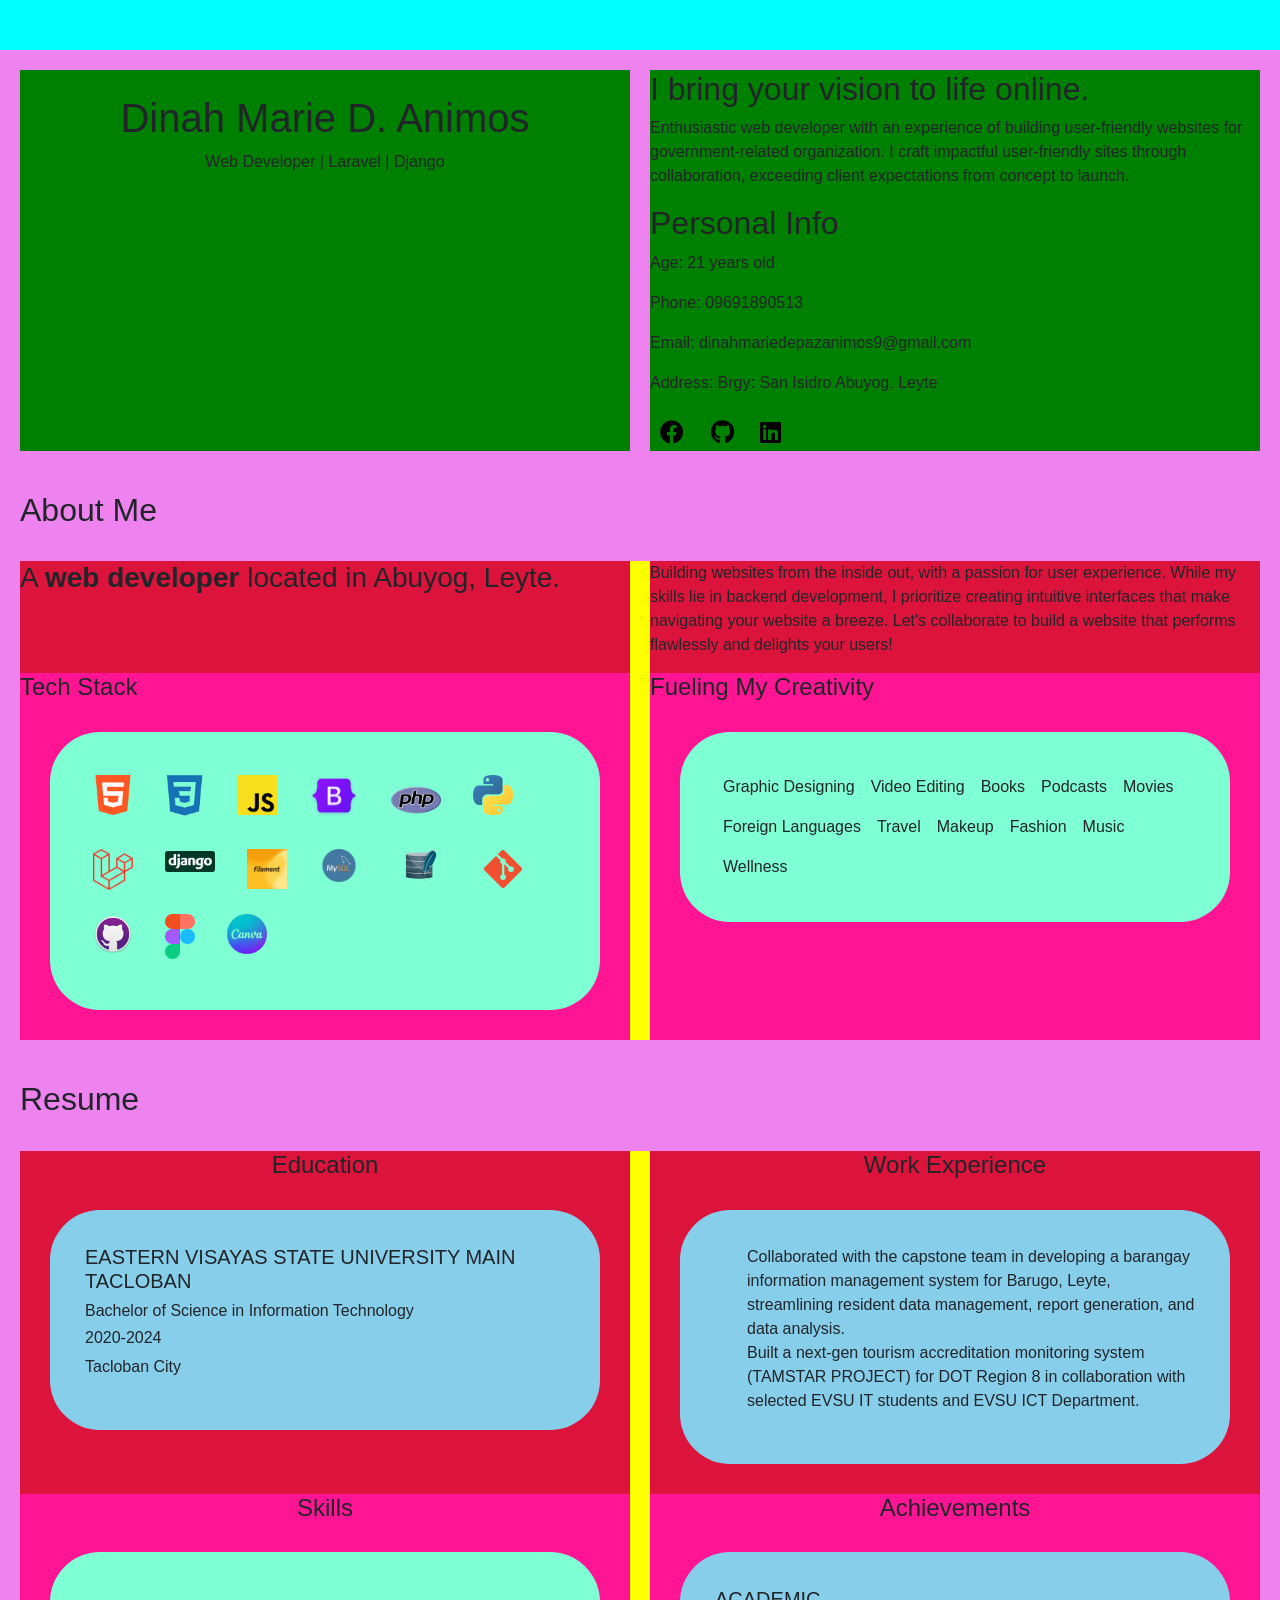
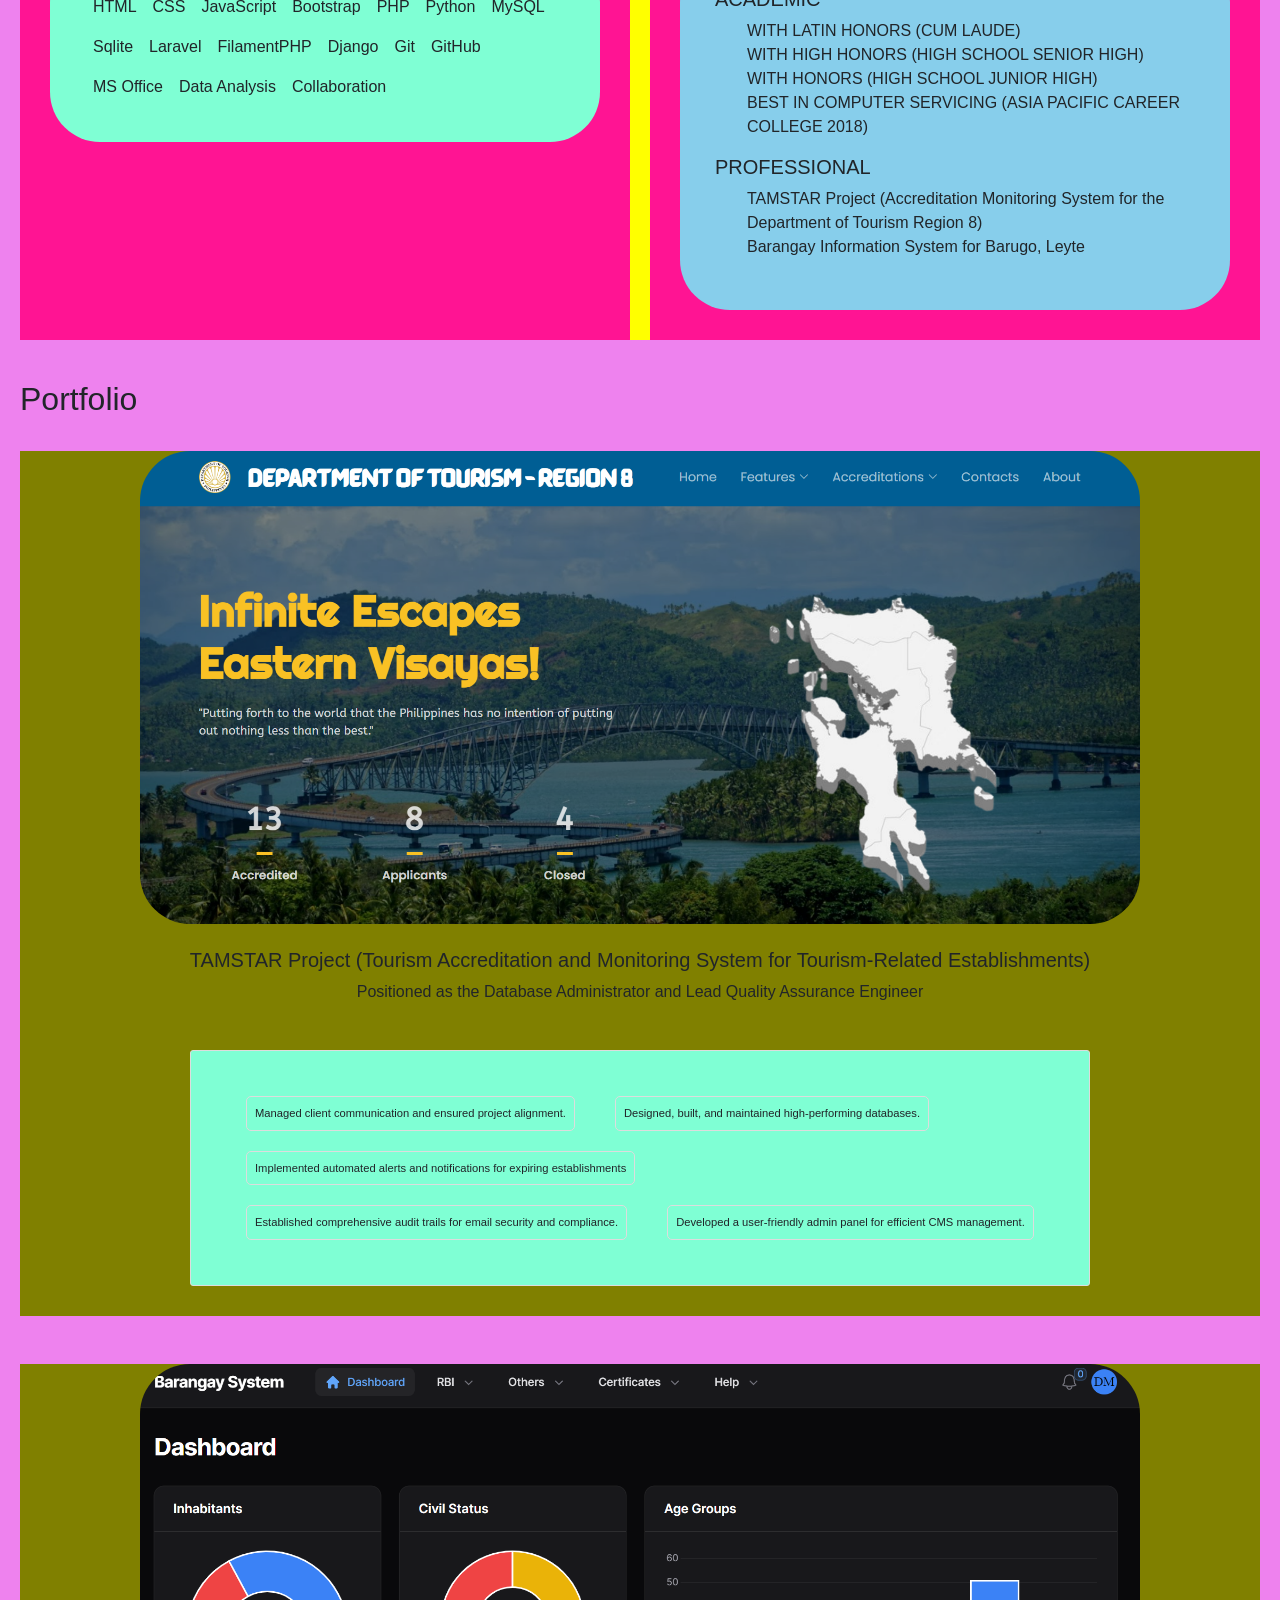
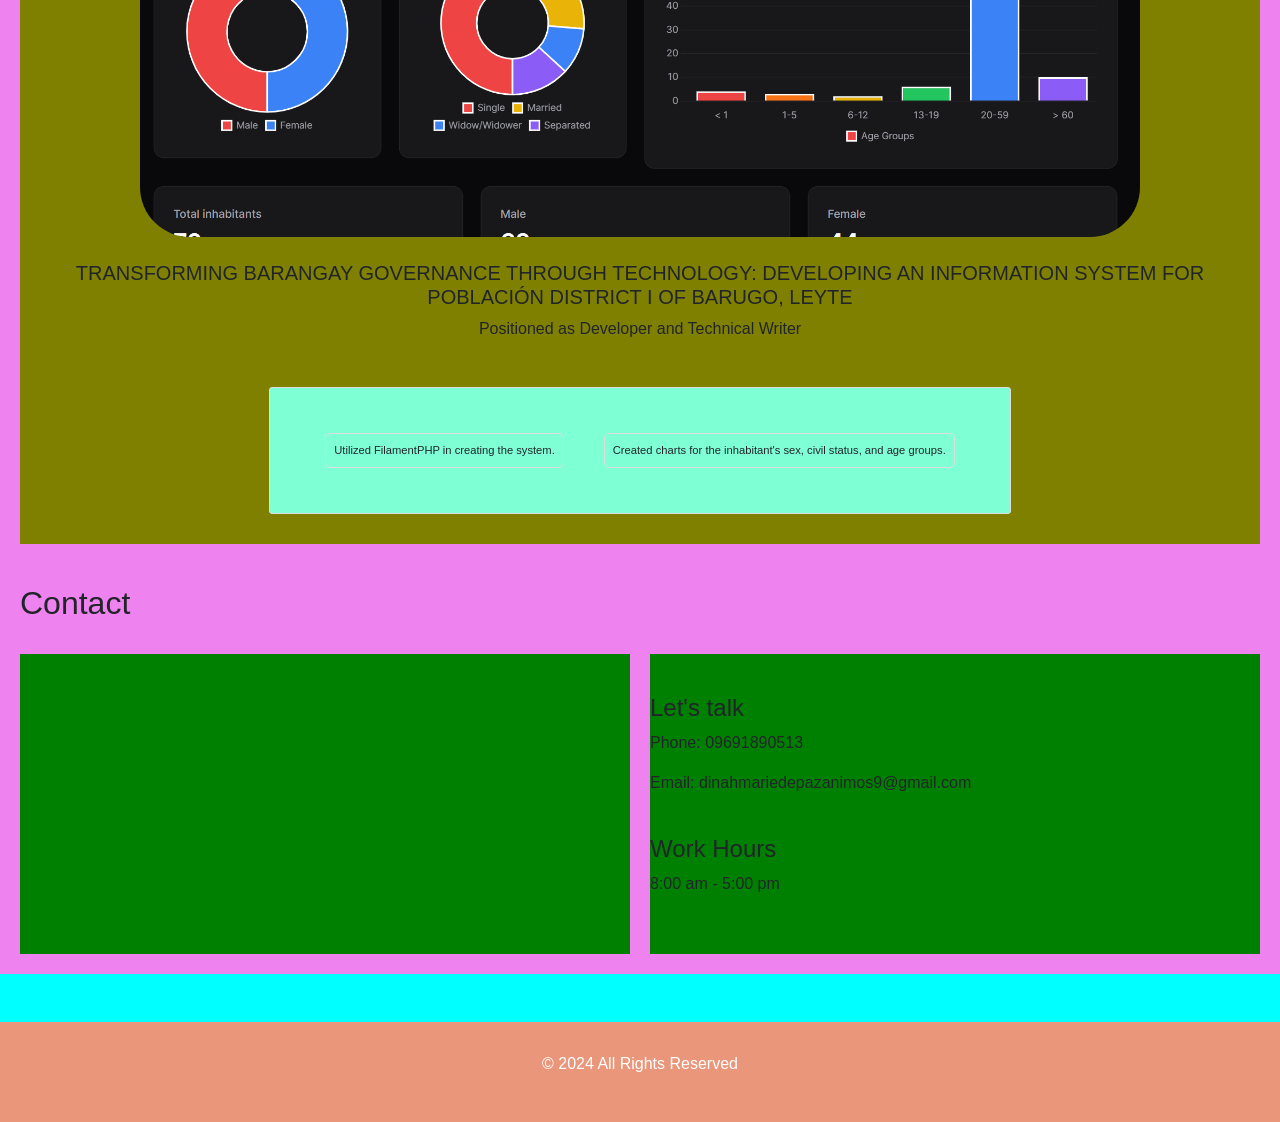
==== index.html @ 685016a8 "fix header (3)" ====
<!DOCTYPE html>
<html lang="en">

<head>
    <meta charset="UTF-8">
    <meta name="viewport" content="width=device-width, initial-scale=1.0">
    <meta content="" name="description">
    <meta content="" name="keywords">
    <link href="/favicon.ico" rel="icon">
    <title>Dinah Marie Animos</title>
    <link href="https://cdn.jsdelivr.net/npm/bootstrap@5.3.3/dist/css/bootstrap.min.css" rel="stylesheet"
        integrity="sha384-QWTKZyjpPEjISv5WaRU9OFeRpok6YctnYmDr5pNlyT2bRjXh0JMhjY6hW+ALEwIH" crossorigin="anonymous">
    <link rel="stylesheet" href="assets/css/styles.css">
    <!-- Font Awesome CDN -->
    <link rel="stylesheet" href="https://cdnjs.cloudflare.com/ajax/libs/font-awesome/6.0.0-beta3/css/all.min.css">
</head>

<body>
    <div class="wrapper">

        <!-- HEADER -->
        <header>
            <nav class="navbar navbar-expand-lg">
                <div class="container-fluid">
                    <div class="collapse navbar-collapse justify-content-end" id="navbarSupportedContent">
                        <ul class="navbar-nav ms-auto mb-2 mb-lg-0">
                            <li class="nav-item">
                                <a class="nav-link" href="#about">About</a>
                            </li>
                            <li class="nav-item">
                                <a class="nav-link" href="#resume">Resume</a>
                            </li>
                            <li class="nav-item">
                                <a class="nav-link" href="#portfolio">Portfolio</a>
                            </li>
                            <li class="nav-item">
                                <a class="nav-link" href="#contact">Contact</a>
                            </li>
                            <li class="nav-item">
                                <a class="nav-link" href="#" id="homeBtn">Home</a>
                            </li>
                        </ul>
                    </div>
                </div>
            </nav>
        </header>
        <div class="down-arrow">
            <i class="fas fa-chevron-down"></i>
        </div>
        <!-- END HEADER -->

        <!-- MAIN CONTENT -->
        <main>
            <!-- COVER SECTION -->
            <section id="cover">
                <div class="two-cols-container">
                    <div class="maridanne">
                        <img src="assets/img/animos_gradpic.jpg" alt=""> <br>
                        <h1>Dinah Marie D. Animos</h1>
                        <p>Web Developer | Laravel | Django</p>
                    </div>
                    <div class="description">
                        <div class="vision-to-life">
                            <h2>I bring your vision to life online.</h2>
                            <p>Enthusiastic web developer with an experience of building user-friendly websites for
                                government-related organization. I craft impactful user-friendly sites through
                                collaboration, exceeding client expectations from concept to launch.</p>
                        </div>
                        <div class="personal-info">
                            <h2>Personal Info</h2>
                            <p>Age: 21 years old</p>
                            <p>Phone: 09691890513</p>
                            <p>Email: dinahmariedepazanimos9@gmail.com</p>
                            <p>Address: Brgy: San Isidro Abuyog, Leyte</p>
                            <div class="social-links">
                                <a href="https://www.facebook.com/yourprofile" target="_blank" class="facebook-link">
                                    <i class="fab fa-facebook"></i>
                                </a>
                                <a href="https://www.facebook.com/yourprofile" target="_blank" class="facebook-link">
                                    <i class="fab fa-github"></i>
                                </a>
                                <a href="https://www.facebook.com/yourprofile" target="_blank" class="facebook-link">
                                    <i class="fab fa-linkedin"></i>
                                </a>
                            </div>
                        </div>
                    </div>
                </div>
            </section>
            <!-- ABOUT SECTION -->
            <section id="about">
                <div class="about-container">
                    <h2>About Me</h2> <br>
                    <div class="about-desc">
                        <div class="short-desc">
                            <h3>A <strong>web developer</strong> located in Abuyog, Leyte.</h3>
                        </div>
                        <div class="long-desc">
                            <p>Building websites from the inside out, with a passion for user experience. While my
                                skills lie in backend development, I prioritize creating intuitive interfaces that make
                                navigating your website a breeze. Let's collaborate to build a website that performs
                                flawlessly and delights your users!</p>
                        </div>
                    </div>
                    <div class="tech-interest">
                        <div class="technologies-stack">
                            <h4>Tech Stack</h4>
                            <div class="d-flex flex-wrap">
                                <div class="p-2"><img src="./assets/img/tech_stack/html.png" alt="HTML"
                                        class="img-fluid me-3 mb-2" style="width: 40px;"></div>
                                <div class="p-2"><img src="./assets/img/tech_stack/css.png" alt="CSS"
                                        class="img-fluid me-3 mb-2" style="width: 40px;"></div>
                                <div class="p-2"><img src="./assets/img/tech_stack/js.png" alt="JavaScript"
                                        class="img-fluid me-3 mb-2" style="width: 40px;"></div>
                                <div class="p-2"><img src="./assets/img/tech_stack/bootstrap.png" alt="Bootstrap"
                                        class="img-fluid me-3 mb-2" style="width: 50px;"></div>
                                <div class="p-2"><img src="./assets/img/tech_stack/php.png" alt="PHP"
                                        class="img-fluid me-3 mb-2" style="width: 50px;"></div>
                                <div class="p-2"><img src="./assets/img/tech_stack/python.png" alt="Python"
                                        class="img-fluid me-3 mb-2" style="width: 40px;"></div>
                                <div class="p-2"><img src="./assets/img/tech_stack/laravel.png" alt="Laravel"
                                        class="img-fluid me-3 mb-2" style="width: 40px;"></div>
                                <div class="p-2"><img src="./assets/img/tech_stack/django.png" alt="Django"
                                        class="img-fluid me-3 mb-2" style="width: 50px;"></div>
                                <div class="p-2"><img src="./assets/img/tech_stack/filamentphp.jpg" alt="FilamentPHP"
                                        class="img-fluid me-3 mb-2" style="width: 40px;"></div>
                                <div class="p-2"><img src="./assets/img/tech_stack/mysql.png" alt="MySQL"
                                        class="img-fluid me-3 mb-2" style="width: 40px;"></div>
                                <div class="p-2"><img src="./assets/img/tech_stack/sqlite.png" alt="Sqlite"
                                        class="img-fluid me-3 mb-2" style="width: 60px;"></div>
                                <div class="p-2"><img src="./assets/img/tech_stack/git.png" alt="Git"
                                        class="img-fluid me-3 mb-2" style="width: 40px;"></div>
                                <div class="p-2"><img src="./assets/img/tech_stack/github.png" alt="GitHub"
                                        class="img-fluid me-3 mb-2" style="width: 40px;"></div>
                                <div class="p-2"><img src="./assets/img/tech_stack/figma.svg" alt="Figma"
                                        class="img-fluid me-3 mb-2" style="width: 30px;"></div>
                                <div class="p-2"><img src="./assets/img/tech_stack/canva.png" alt="Canva"
                                        class="img-fluid me-3 mb-2" style="width: 40px;"></div>
                            </div>
                        </div>
                        <div class="other-interests">
                            <h4>Fueling My Creativity</h4>
                            <div class="d-flex flex-wrap">
                                <div class="p-2">Graphic Designing</div>
                                <div class="p-2">Video Editing</div>
                                <div class="p-2">Books</div>
                                <div class="p-2">Podcasts</div>
                                <div class="p-2">Movies</div>
                                <div class="p-2">Foreign Languages</div>
                                <div class="p-2">Travel</div>
                                <div class="p-2">Makeup</div>
                                <div class="p-2">Fashion</div>
                                <div class="p-2">Music</div>
                                <div class="p-2">Wellness</div>
                            </div>
                        </div>
                    </div>
                </div>
            </section>
            <!-- RESUME SECTION -->
            <section id="resume">
                <div class="resume-container">
                    <h2>Resume</h2> <br>
                    <div class="res-row-1">
                        <div class="education">
                            <h4>Education</h4>
                            <div class="resume-content">
                                <h5>EASTERN VISAYAS STATE UNIVERSITY MAIN TACLOBAN</h5>
                                <h6>Bachelor of Science in Information Technology</h6>
                                <h6>2020-2024</h6>
                                <p>Tacloban City</p>
                            </div>
                        </div>
                        <div class="work-experience">
                            <h4>Work Experience</h4>
                            <div class="resume-content">
                                <ul>
                                    <li>Collaborated with the capstone team in developing a barangay information
                                        management
                                        system for Barugo, Leyte, streamlining resident data management, report
                                        generation,
                                        and data analysis.</li>
                                    <li>Built a next-gen tourism accreditation monitoring system (TAMSTAR PROJECT) for
                                        DOT
                                        Region 8 in collaboration with selected EVSU IT students and EVSU ICT
                                        Department.
                                    </li>
                                </ul>
                            </div>
                        </div>
                    </div>
                    <div class="res-row-2">
                        <div class="skills">
                            <h4>Skills</h4>
                            <div class="d-flex flex-wrap">
                                <div class="p-2">HTML</div>
                                <div class="p-2">CSS</div>
                                <div class="p-2">JavaScript</div>
                                <div class="p-2">Bootstrap</div>
                                <div class="p-2">PHP</div>
                                <div class="p-2">Python</div>
                                <div class="p-2">MySQL</div>
                                <div class="p-2">Sqlite</div>
                                <div class="p-2">Laravel</div>
                                <div class="p-2">FilamentPHP</div>
                                <div class="p-2">Django</div>
                                <div class="p-2">Git</div>
                                <div class="p-2">GitHub</div>
                                <div class="p-2">MS Office</div>
                                <div class="p-2">Data Analysis</div>
                                <div class="p-2">Collaboration</div>
                            </div>
                        </div>
                        <div class="achievements">
                            <h4>Achievements</h4>
                            <div class="resume-content">
                                <h5>ACADEMIC</h5>
                                <ul>
                                    <li>WITH LATIN HONORS (CUM LAUDE)</li>
                                    <li>WITH HIGH HONORS (HIGH SCHOOL SENIOR HIGH)</li>
                                    <li>WITH HONORS (HIGH SCHOOL JUNIOR HIGH)</li>
                                    <li>BEST IN COMPUTER SERVICING (ASIA PACIFIC CAREER COLLEGE 2018)</li>
                                </ul>
                                <h5>PROFESSIONAL</h5>
                                <ul>
                                    <li>TAMSTAR Project (Accreditation Monitoring System for the Department of Tourism
                                        Region 8)</li>
                                    <li>Barangay Information System for Barugo, Leyte</li>
                                </ul>
                            </div>
                        </div>
                    </div>
                </div>
            </section>
            <!-- PORTFOLIO SECTION -->
            <section id="portfolio">
                <div class="portfolio-container">
                    <h2>Portfolio</h2> <br>
                    <div class="proj-1">
                        <img src="assets/img/portfolio/tamstar.png" class="img-fluid" alt="TAMSTAR DOT 8 Landing Page">
                        <br>
                        <h5>TAMSTAR Project (Tourism Accreditation and Monitoring System for Tourism-Related
                            Establishments)</h5>
                        <p>Positioned as the Database Administrator and Lead Quality Assurance Engineer</p>
                        <div class="d-flex flex-wrap">
                            <div class="p-2">Managed client communication and ensured project alignment.</div>
                            <div class="p-2">Designed, built, and maintained high-performing databases.</div>
                            <div class="p-2">Implemented automated alerts and notifications for expiring establishments
                            </div>
                            <div class="p-2">Established comprehensive audit trails for email security and compliance.
                            </div>
                            <div class="p-2">Developed a user-friendly admin panel for efficient CMS management.</div>
                        </div>
                    </div> <br><br>
                    <div class="proj-2">
                        <img src="assets/img/portfolio/bgy-infosys-barugo.png" class="img-fluid"
                            alt="Barugo Barangay System"> <br>
                        <h5>TRANSFORMING BARANGAY GOVERNANCE THROUGH TECHNOLOGY: DEVELOPING AN INFORMATION SYSTEM FOR
                            POBLACIÓN DISTRICT I OF BARUGO, LEYTE</h5>
                        <p>Positioned as Developer and Technical Writer</p>
                        <div class="d-flex flex-wrap">
                            <div class="p-2">Utilized FilamentPHP in creating the system.</div>
                            <div class="p-2">Created charts for the inhabitant's sex, civil status, and age groups.
                            </div>
                        </div>
                    </div>
                </div>
            </section>
            <!-- CONTACT SECTION -->
            <section id="contact">
                <h2>Contact</h2> <br>
                <div class="contact-container">
                    <div class="map">
                        <iframe
                            src="https://www.google.com/maps/embed?pb=!1m18!1m12!1m3!1d985.2925431127014!2d124.98928054115952!3d10.76912871468601!2m3!1f0!2f0!3f0!3m2!1i1024!2i768!4f13.1!3m3!1m2!1s0x3307bb0011910c9b%3A0x7471d7061704ff0a!2sBrgy.%20San%20Isidro%20Abuyog%20Gym!5e1!3m2!1sen!2sph!4v1718178439073!5m2!1sen!2sph"
                            width="600" height="450" style="border:0;" allowfullscreen="" loading="lazy"
                            referrerpolicy="no-referrer-when-downgrade"></iframe>
                    </div>
                    <div class="contact-info">
                        <h4>Let's talk</h4>
                        <p>Phone: 09691890513</p>
                        <p>Email: dinahmariedepazanimos9@gmail.com</p>
                        <h4>Work Hours</h4>
                        <p>8:00 am - 5:00 pm</p>
                    </div>
                </div>
            </section> <br><br>
            <!-- FOOTER -->
            <footer>
                <p>© 2024 All Rights Reserved<br>
            </footer>
        </main>

    </div>
    <script>
        document.addEventListener('mousemove', function (e) {
            const header = document.querySelector('header');
            const cursorY = e.clientY;

            if (cursorY < 100) { // Show header if cursor is near the top (adjust value as needed)
                header.classList.add('visible');
            } else {
                header.classList.remove('visible');
            }
        });
        document.addEventListener('touchstart', function (e) {
            const header = document.querySelector('header');
            const touchY = e.touches[0].clientY;

            if (touchY < 100) { // Show header if touch is near the top (adjust value as needed)
                header.classList.add('visible');
            } else {
                header.classList.remove('visible');
            }
        });

        document.querySelector('.down-arrow').addEventListener('click', function () {
            const header = document.querySelector('header');
            header.classList.toggle('visible');
        });
    </script>
    <script src="https://cdn.jsdelivr.net/npm/bootstrap@5.3.3/dist/js/bootstrap.bundle.min.js"
        integrity="sha384-YvpcrYf0tY3lHB60NNkmXc5s9fDVZLESaAA55NDzOxhy9GkcIdslK1eN7N6jIeHz"
        crossorigin="anonymous"></script>
    <script src="https://cdn.jsdelivr.net/npm/@popperjs/core@2.11.8/dist/umd/popper.min.js"
        integrity="sha384-I7E8VVD/ismYTF4hNIPjVp/Zjvgyol6VFvRkX/vR+Vc4jQkC+hVqc2pM8ODewa9r"
        crossorigin="anonymous"></script>
    <script src="https://cdn.jsdelivr.net/npm/bootstrap@5.3.3/dist/js/bootstrap.min.js"
        integrity="sha384-0pUGZvbkm6XF6gxjEnlmuGrJXVbNuzT9qBBavbLwCsOGabYfZo0T0to5eqruptLy"
        crossorigin="anonymous"></script>

</body>

</html>
---- assets/css/styles.css ----
body {
    font-family: Inter, sans-serif;
    margin: 0;
    padding-top: 50px;
    background-color: aqua;

}

/* .wrapper {
    width: 100%;
    max-width: 1200px;
    margin: 0 auto;
    background-color: #FFFFFF;
    padding: 20px;
} */

header{
    background-color: #F5DAD2;
    position: fixed;
    width: 100%;
    top: 0;
    z-index: 1000;
    transform: translateY(-100%);
    transition: transform 0.5s ease;
}
header.visible {
    transform: translateY(0);
}

.down-arrow {
    display: none;
    position: fixed;
    top: 5px;
    left: 50%;
    transform: translateX(-50%);
    font-size: 24px;
    z-index: 1001;
    cursor: pointer;
}
@media (max-width: 768px) {
    header {
        transform: translateY(calc(-100%)); /* Show a part of the down arrow */
    }

    .down-arrow {
        display: block;
    }

    header.visible ~ .down-arrow {
        display: none;
    }
}

#homeBtn{
    border: black 1px solid;
}

.navbar-nav{
    font-size: 1.25rem;
    color: #75A47F;
    cursor: pointer;
    text-decoration: none;
}

/* ALL SECTIONS */
#cover, #about, #resume, #portfolio, #contact {
    padding: 20px 20px;
    background-color: violet;
}
/* COVER SECTION */
.two-cols-container {
    display: flex;
    gap: 20px;
    flex-wrap: wrap;
}


.maridanne img {
    width: 300px;
    height: auto;

    display: block;
    margin: 0 auto;  
    border-radius: 50px;
}
.maridanne, .description{
    flex: 1;
    min-width: 300px;
    background-color: green;

}

.maridanne{
    text-align: center;
}

.social-links {
    margin-top: 20px;

}

.social-links a {
    text-decoration: none;
    color: black; /* Facebook's brand color */
    margin: 0 10px;
    font-size: 24px;
}

.social-links a:hover {
    color: #2d4373; /* Darker shade on hover */
}

/* ABOUT SECTION */
.about-desc, .tech-interest {
    display: flex;
    flex-wrap: wrap;
    gap: 20px;
    background-color: yellow;
    
}
.short-desc, .long-desc{
    flex: 1;
    min-width: 300px;
    background-color: crimson;
}
.short-desc,  .technologies-stack{
    font-size: 1.25rem;
}

.technologies-stack, .other-interests {
    flex: 1;
    min-width: 300px;
    background-color: deeppink;
}

.d-flex{
    background-color: aquamarine;
    margin: 30px;
    border-radius: 50px;
    padding: 35px;

}

/* Responsive Design */
@media (max-width: 768px) {
    .about-desc, .tech-interest {
        flex-direction: column;
    }
}

/* RESUME SECTION */
.res-row-1, .res-row-2{
    display: flex;
    flex-wrap: wrap;
    gap: 20px;
    background-color: yellow;
}

.education, .work-experience{
    flex: 1;
    min-width: 300px;
    background-color: crimson;
}
.skills, .achievements{
    flex: 1;
    min-width: 300px;
    background-color: deeppink;
}
.resume-container h4{
    text-align: center;
}
.resume-content{
    background-color: skyblue;
    margin: 30px;
    border-radius: 50px;
    padding: 35px;
}

/* PORTFOLIO SECTION */

.portfolio-container img{
    width: 1000px;
    height: auto;
    display: block;
    margin: 0 auto;  
    border-radius: 50px;
}
li{
    list-style: none;
}
.proj-1, .proj-2{
    background-color: olive;
    display: flex;
    flex-direction: column;
    align-items: center;
    text-align: center;
}

.portfolio-container .d-flex{
    max-width: 900px;
    height: auto;
    border: solid 1px #ddd; 
    border-radius: 3px;
}
.portfolio-container .p-2{
    border: solid 1px #ddd; 
    border-radius: 5px;
    margin: 10px 20px;
    font-size: .7em;
    display: block;

}

/* CONTACT SECTION */
.contact-container{
    display: flex;
    gap: 20px;
    flex-wrap: wrap;
}
.map, .contact-info{
    flex: 1;
    min-width: 300px;
    background-color: green;
    flex-direction: column;
}
iframe {
    border-radius: 50px;
    max-width: 300px;
    height: 300px;
    display: block;
    margin: 0 auto;  
    border-radius: 20px;
}
.contact-info h4{
    margin-top: 40px;
}


/* FOOTER */
footer {
    text-align: center;
    padding: 30px;
    background-color: DarkSalmon;
    color: white;
}
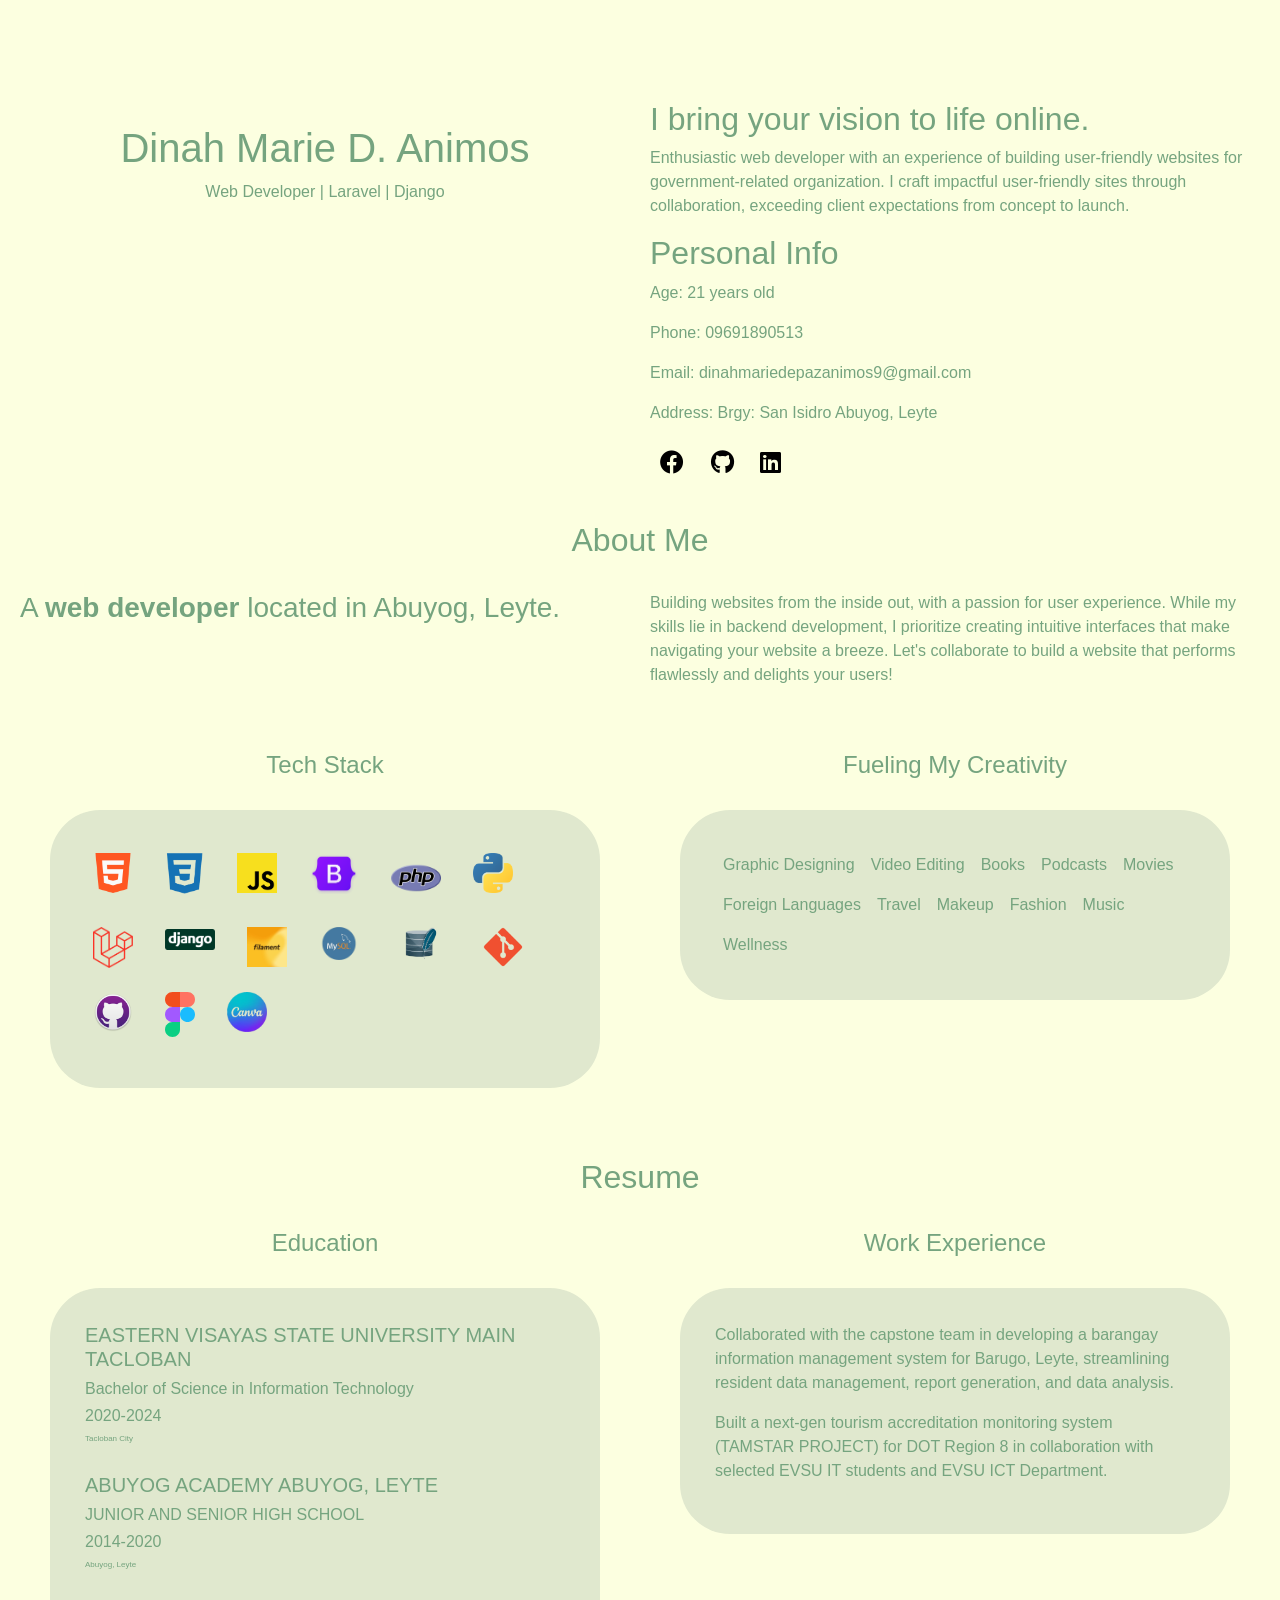
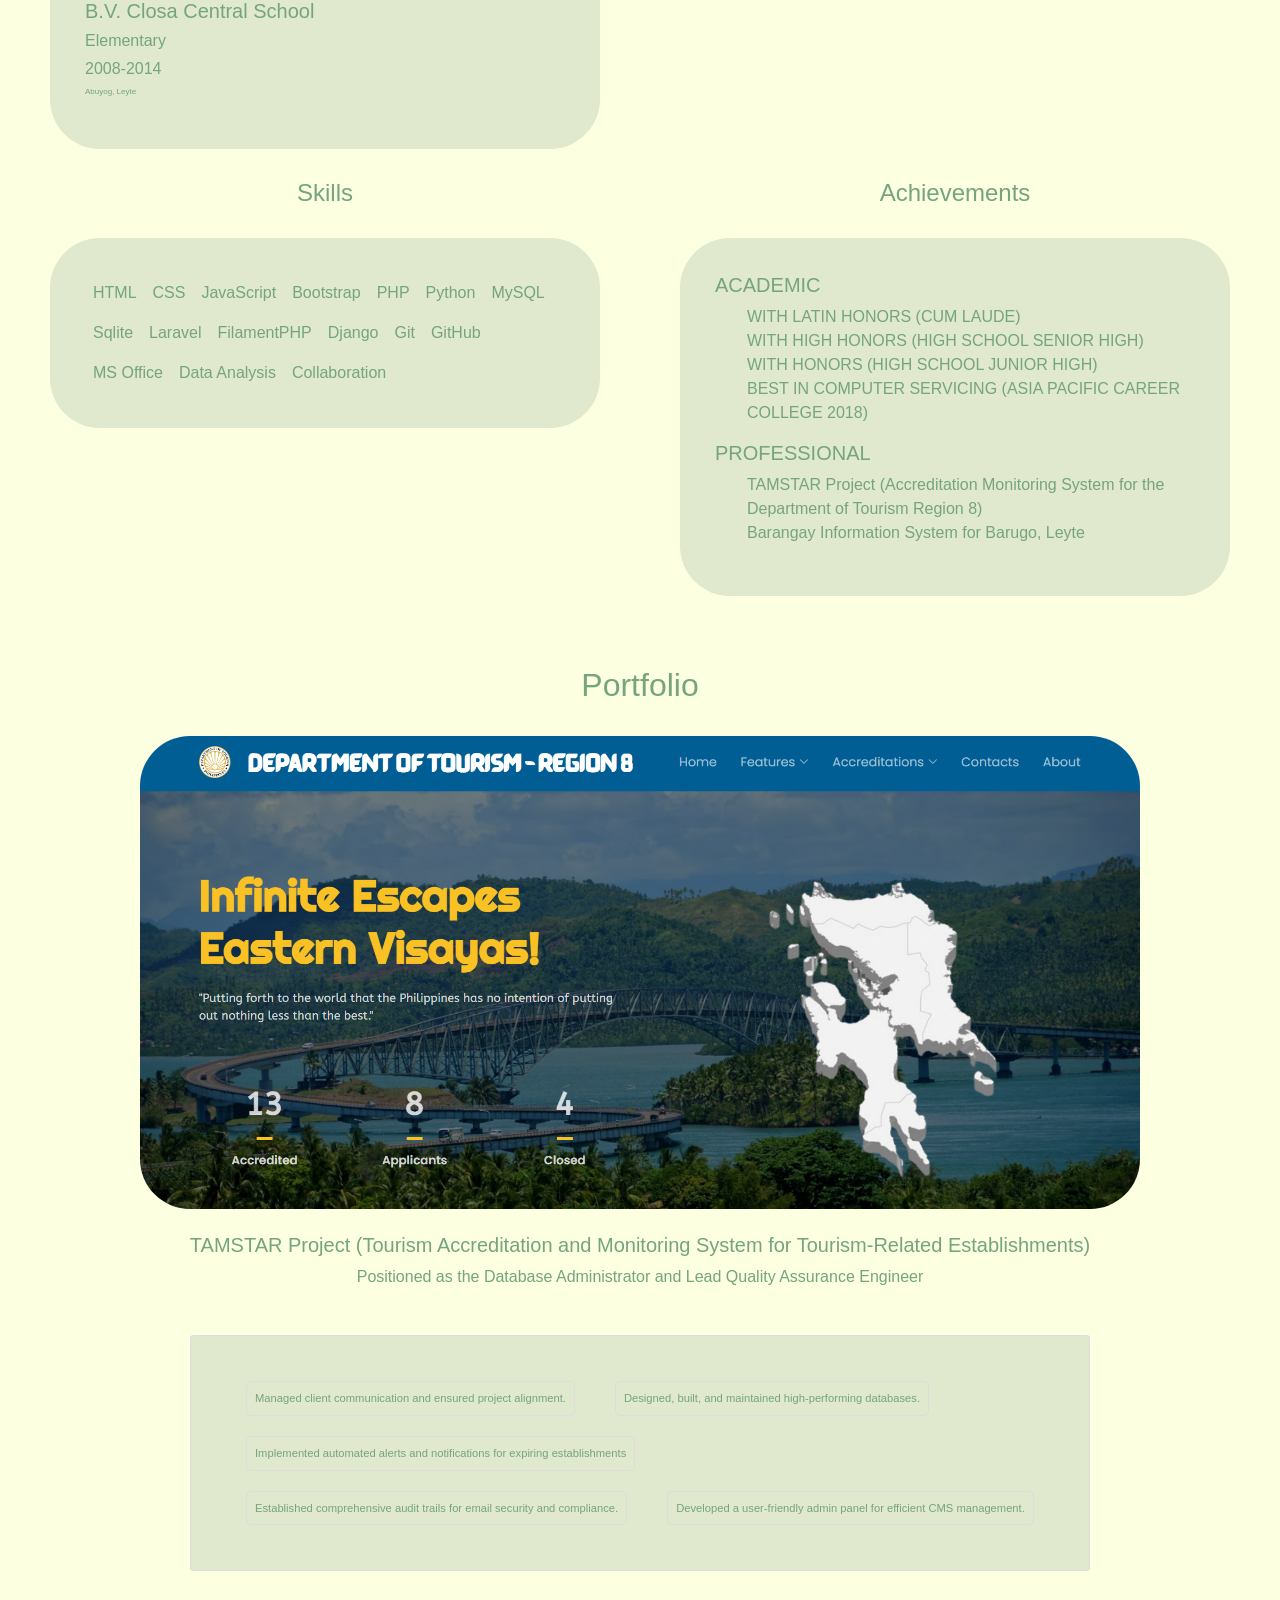
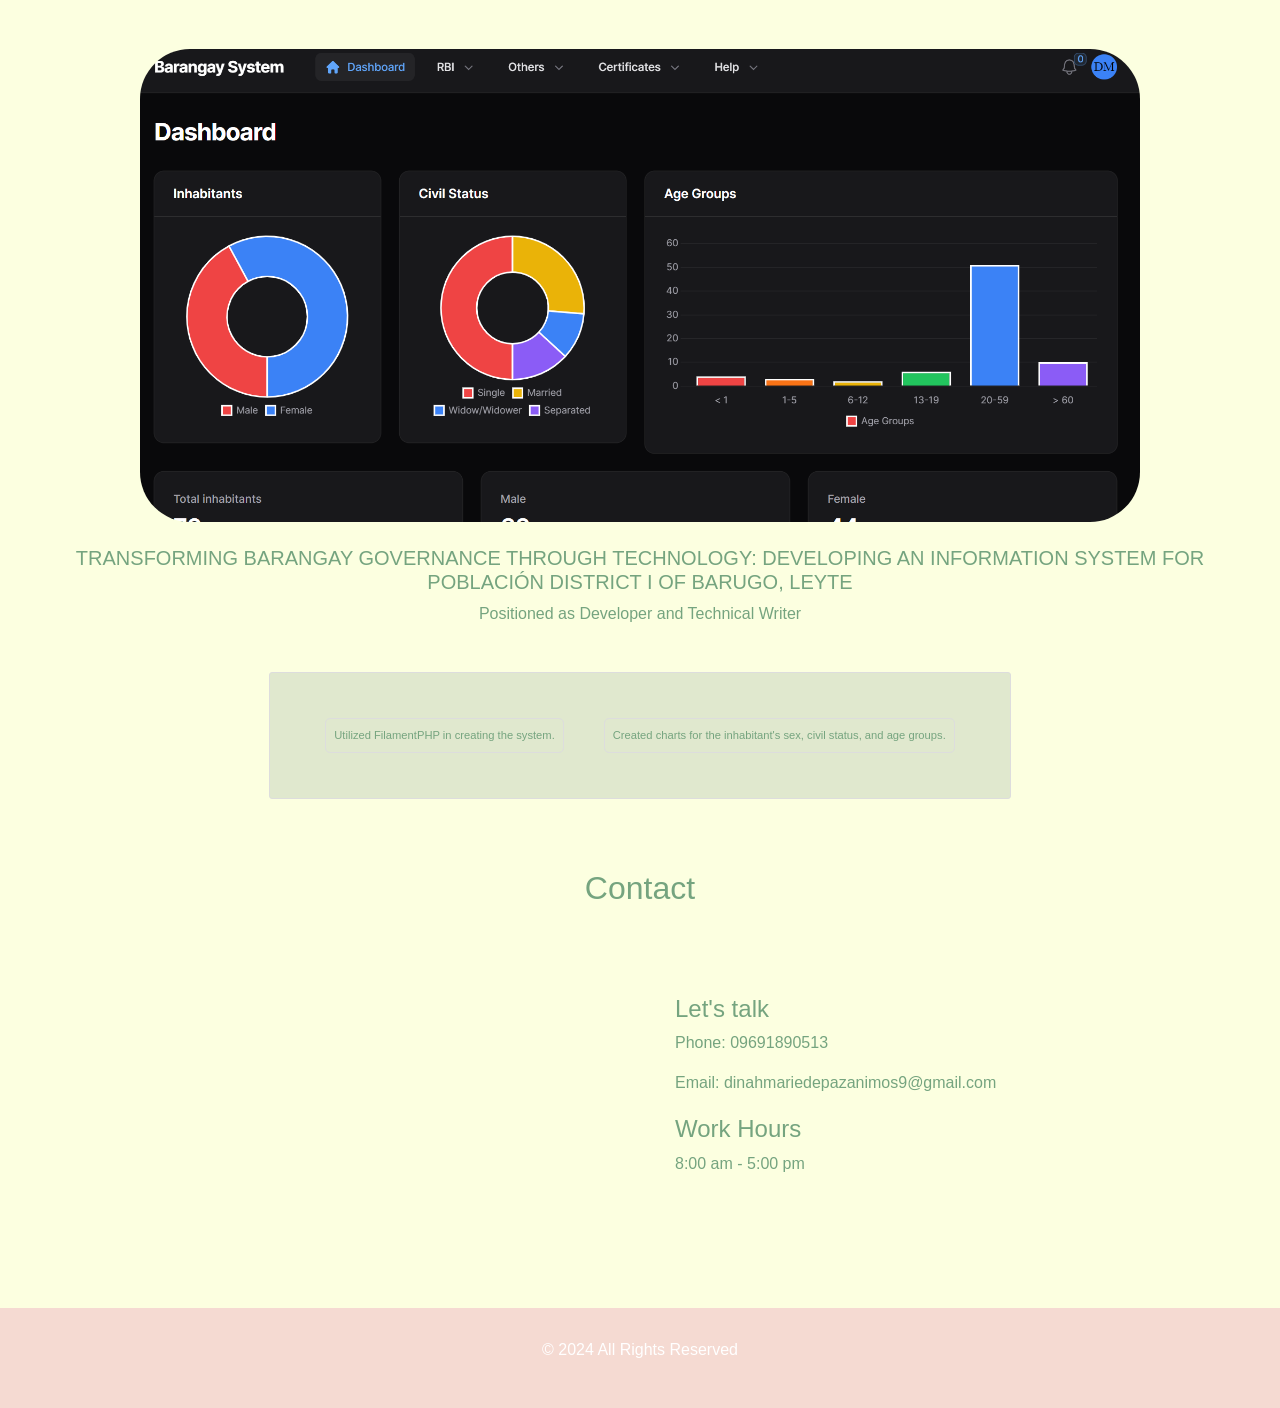
==== commit bc98bd19: "Background colors" ====
--- a/index.html
+++ b/index.html
@@ -22,6 +22,11 @@
         <header>
             <nav class="navbar navbar-expand-lg">
                 <div class="container-fluid">
+                    <button class="navbar-toggler ms-auto" type="button" data-bs-toggle="collapse"
+                        data-bs-target="#navbarSupportedContent" aria-controls="navbarSupportedContent"
+                        aria-expanded="false" aria-label="Toggle navigation">
+                        <span class="navbar-toggler-icon"></span>
+                    </button>
                     <div class="collapse navbar-collapse justify-content-end" id="navbarSupportedContent">
                         <ul class="navbar-nav ms-auto mb-2 mb-lg-0">
                             <li class="nav-item">
@@ -90,7 +95,7 @@
             <!-- ABOUT SECTION -->
             <section id="about">
                 <div class="about-container">
-                    <h2>About Me</h2> <br>
+                    <h2 style="text-align: center;">About Me</h2> <br>
                     <div class="about-desc">
                         <div class="short-desc">
                             <h3>A <strong>web developer</strong> located in Abuyog, Leyte.</h3>
@@ -101,7 +106,7 @@
                                 navigating your website a breeze. Let's collaborate to build a website that performs
                                 flawlessly and delights your users!</p>
                         </div>
-                    </div>
+                    </div> <br><br>
                     <div class="tech-interest">
                         <div class="technologies-stack">
                             <h4>Tech Stack</h4>
@@ -160,7 +165,7 @@
             <!-- RESUME SECTION -->
             <section id="resume">
                 <div class="resume-container">
-                    <h2>Resume</h2> <br>
+                    <h2 style="text-align: center;">Resume</h2> <br>
                     <div class="res-row-1">
                         <div class="education">
                             <h4>Education</h4>
@@ -168,24 +173,22 @@
                                 <h5>EASTERN VISAYAS STATE UNIVERSITY MAIN TACLOBAN</h5>
                                 <h6>Bachelor of Science in Information Technology</h6>
                                 <h6>2020-2024</h6>
-                                <p>Tacloban City</p>
+                                <p>Tacloban City</p><br>
+                                <h5>ABUYOG ACADEMY ABUYOG, LEYTE</h5>
+                                <h6>JUNIOR AND SENIOR HIGH SCHOOL</h6>
+                                <h6>2014-2020</h6>
+                                <p>Abuyog, Leyte</p><br>
+                                <h5>B.V. Closa Central School</h5>
+                                <h6>Elementary</h6>
+                                <h6>2008-2014</h6>
+                                <p>Abuyog, Leyte</p>
                             </div>
                         </div>
                         <div class="work-experience">
                             <h4>Work Experience</h4>
                             <div class="resume-content">
-                                <ul>
-                                    <li>Collaborated with the capstone team in developing a barangay information
-                                        management
-                                        system for Barugo, Leyte, streamlining resident data management, report
-                                        generation,
-                                        and data analysis.</li>
-                                    <li>Built a next-gen tourism accreditation monitoring system (TAMSTAR PROJECT) for
-                                        DOT
-                                        Region 8 in collaboration with selected EVSU IT students and EVSU ICT
-                                        Department.
-                                    </li>
-                                </ul>
+                                <p>Collaborated with the capstone team in developing a barangay information management system for Barugo, Leyte, streamlining resident data management, report generation, and data analysis.</p>
+                                <p>Built a next-gen tourism accreditation monitoring system (TAMSTAR PROJECT) for DOT Region 8 in collaboration with selected EVSU IT students and EVSU ICT Department.</p>
                             </div>
                         </div>
                     </div>
@@ -235,7 +238,7 @@
             <!-- PORTFOLIO SECTION -->
             <section id="portfolio">
                 <div class="portfolio-container">
-                    <h2>Portfolio</h2> <br>
+                    <h2 style="text-align: center;">Portfolio</h2> <br>
                     <div class="proj-1">
                         <img src="assets/img/portfolio/tamstar.png" class="img-fluid" alt="TAMSTAR DOT 8 Landing Page">
                         <br>
@@ -268,7 +271,7 @@
             </section>
             <!-- CONTACT SECTION -->
             <section id="contact">
-                <h2>Contact</h2> <br>
+                <h2 style="text-align: center;">Contact</h2> <br>
                 <div class="contact-container">
                     <div class="map">
                         <iframe
--- a/assets/css/styles.css
+++ b/assets/css/styles.css
@@ -2,7 +2,8 @@
     font-family: Inter, sans-serif;
     margin: 0;
     padding-top: 50px;
-    background-color: aqua;
+    background-color: #FCFFE0;
+    color: #75A47F;
 
 }
 
@@ -22,6 +23,7 @@
     z-index: 1000;
     transform: translateY(-100%);
     transition: transform 0.5s ease;
+    
 }
 header.visible {
     transform: translateY(0);
@@ -65,10 +67,11 @@
 /* ALL SECTIONS */
 #cover, #about, #resume, #portfolio, #contact {
     padding: 20px 20px;
-    background-color: violet;
+    background-color: #FCFFE0;
 }
 /* COVER SECTION */
 .two-cols-container {
+    margin-top: 30px;
     display: flex;
     gap: 20px;
     flex-wrap: wrap;
@@ -86,8 +89,6 @@
 .maridanne, .description{
     flex: 1;
     min-width: 300px;
-    background-color: green;
-
 }
 
 .maridanne{
@@ -114,14 +115,14 @@
 .about-desc, .tech-interest {
     display: flex;
     flex-wrap: wrap;
-    gap: 20px;
-    background-color: yellow;
-    
+    gap: 20px;  
+}
+.tech-interest h4{
+     text-align: center;
 }
 .short-desc, .long-desc{
     flex: 1;
     min-width: 300px;
-    background-color: crimson;
 }
 .short-desc,  .technologies-stack{
     font-size: 1.25rem;
@@ -130,16 +131,15 @@
 .technologies-stack, .other-interests {
     flex: 1;
     min-width: 300px;
-    background-color: deeppink;
 }
 
 .d-flex{
-    background-color: aquamarine;
+    background-color: #E0E8CE;
     margin: 30px;
     border-radius: 50px;
     padding: 35px;
-
-}
+}
+
 
 /* Responsive Design */
 @media (max-width: 768px) {
@@ -153,24 +153,27 @@
     display: flex;
     flex-wrap: wrap;
     gap: 20px;
-    background-color: yellow;
 }
 
 .education, .work-experience{
     flex: 1;
     min-width: 300px;
-    background-color: crimson;
+
+}
+.resume-content{
+    background-color: #E0E8CE;
+}
+.education {
+    font-size: .5em;
 }
 .skills, .achievements{
     flex: 1;
     min-width: 300px;
-    background-color: deeppink;
 }
 .resume-container h4{
     text-align: center;
 }
 .resume-content{
-    background-color: skyblue;
     margin: 30px;
     border-radius: 50px;
     padding: 35px;
@@ -189,7 +192,6 @@
     list-style: none;
 }
 .proj-1, .proj-2{
-    background-color: olive;
     display: flex;
     flex-direction: column;
     align-items: center;
@@ -220,7 +222,6 @@
 .map, .contact-info{
     flex: 1;
     min-width: 300px;
-    background-color: green;
     flex-direction: column;
 }
 iframe {
@@ -232,7 +233,12 @@
     border-radius: 20px;
 }
 .contact-info h4{
-    margin-top: 40px;
+    margin-top: 20px;
+}
+.contact-info{
+    border-radius: 50px;
+    padding: 35px;
+    margin-left: 50px;
 }
 
 
@@ -240,6 +246,6 @@
 footer {
     text-align: center;
     padding: 30px;
-    background-color: DarkSalmon;
+    background-color: #F5DAD2;
     color: white;
 }
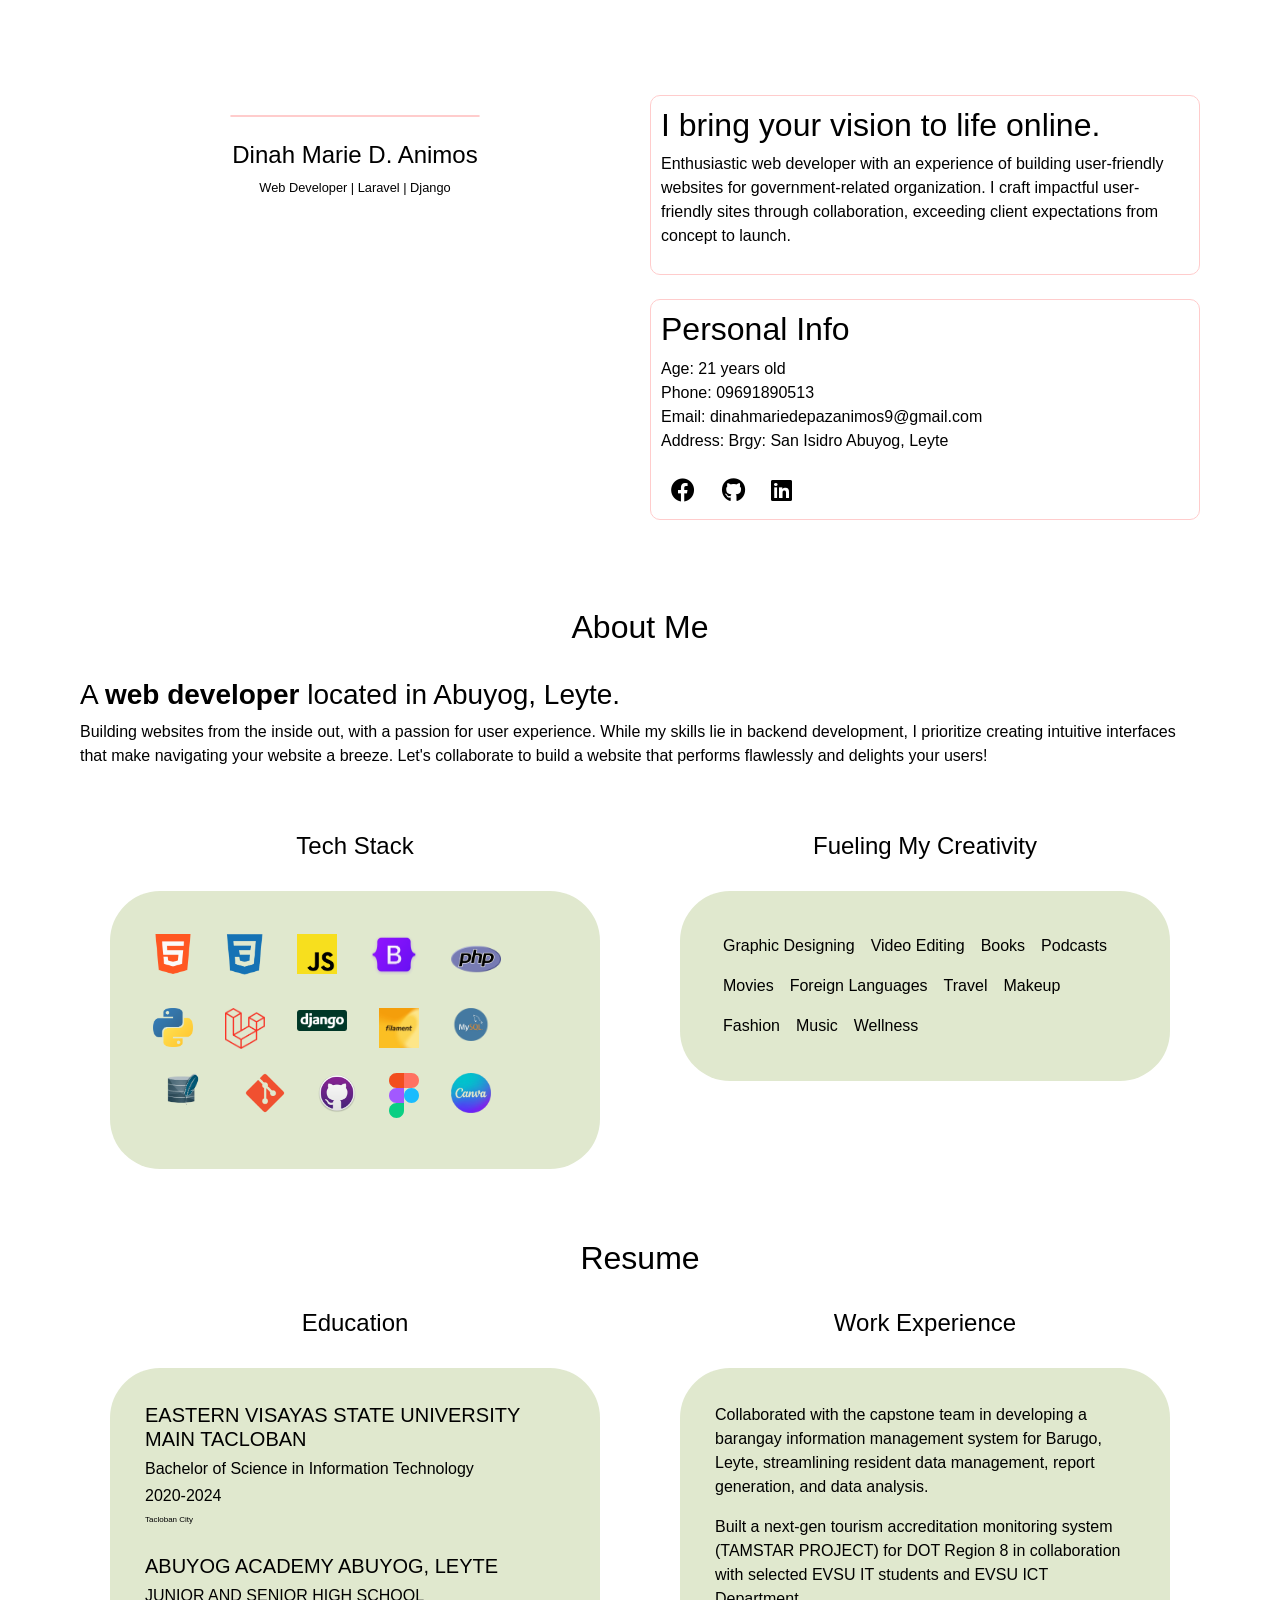
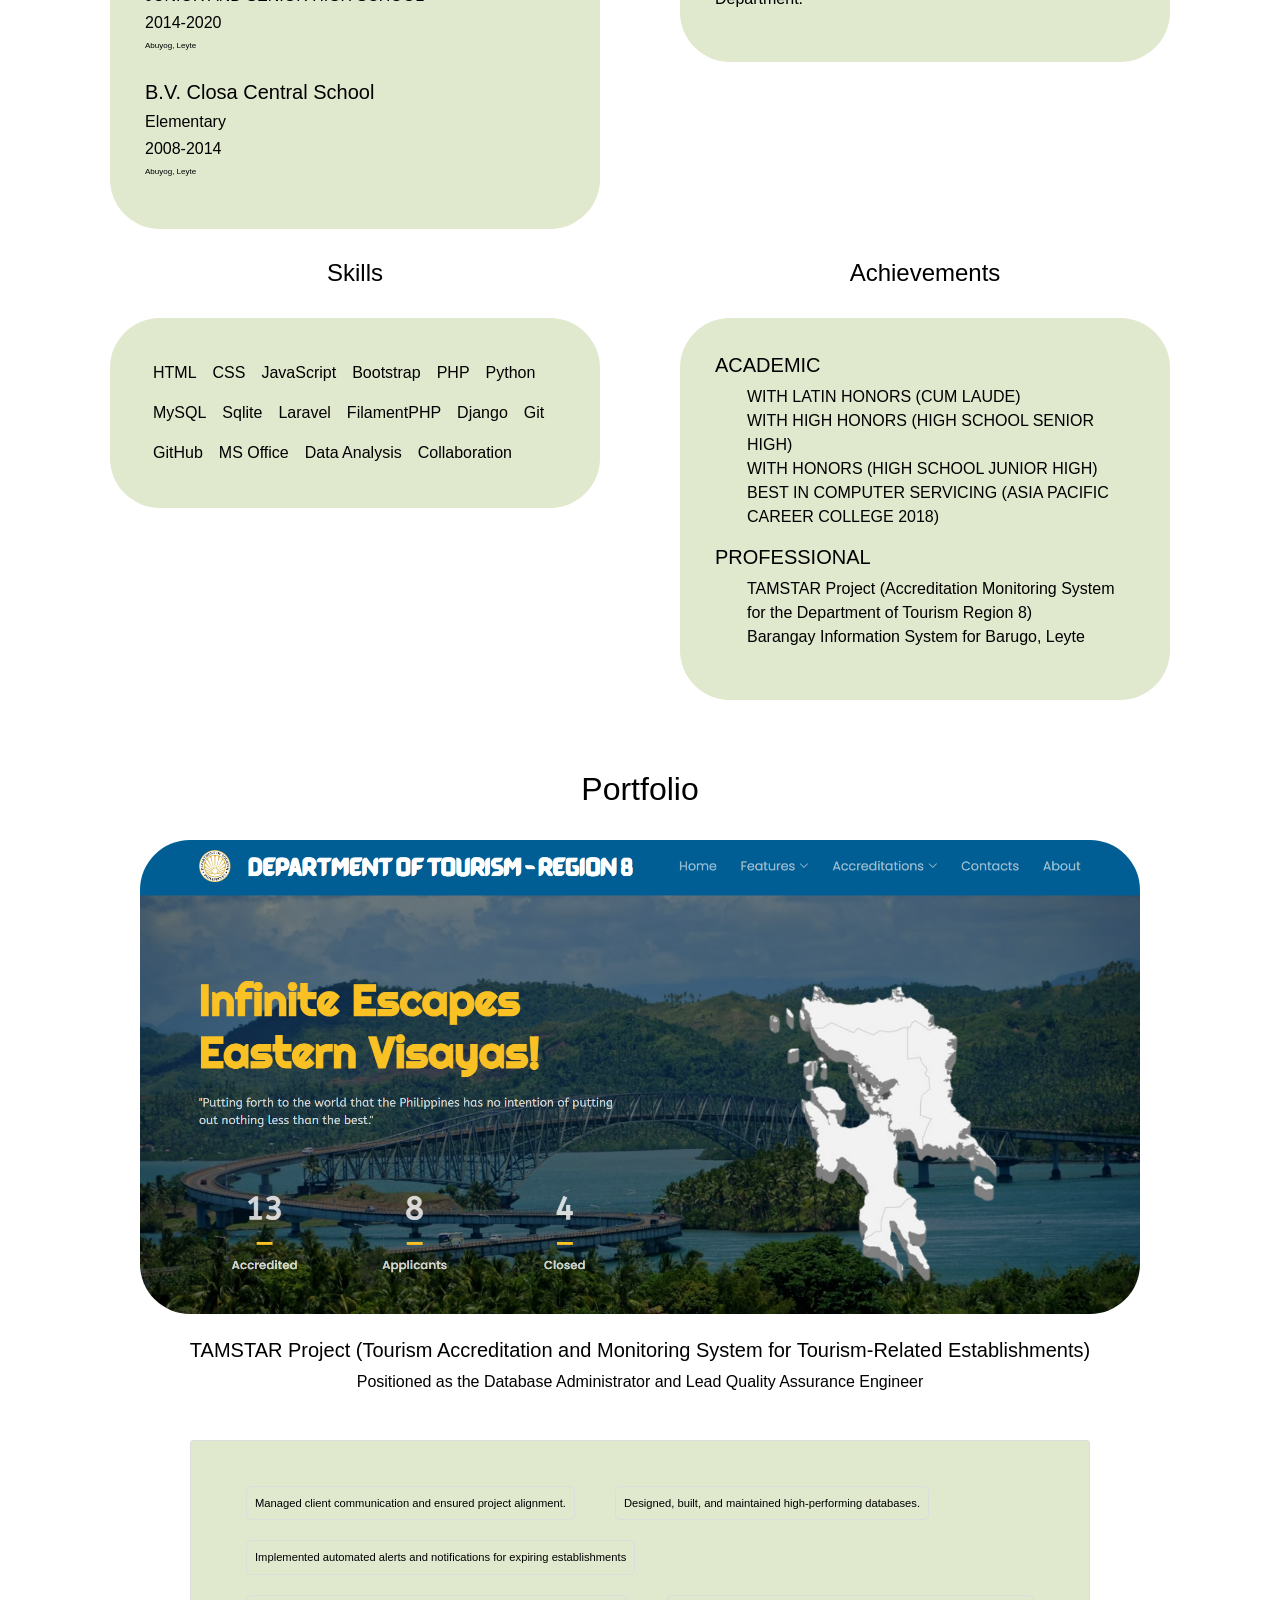
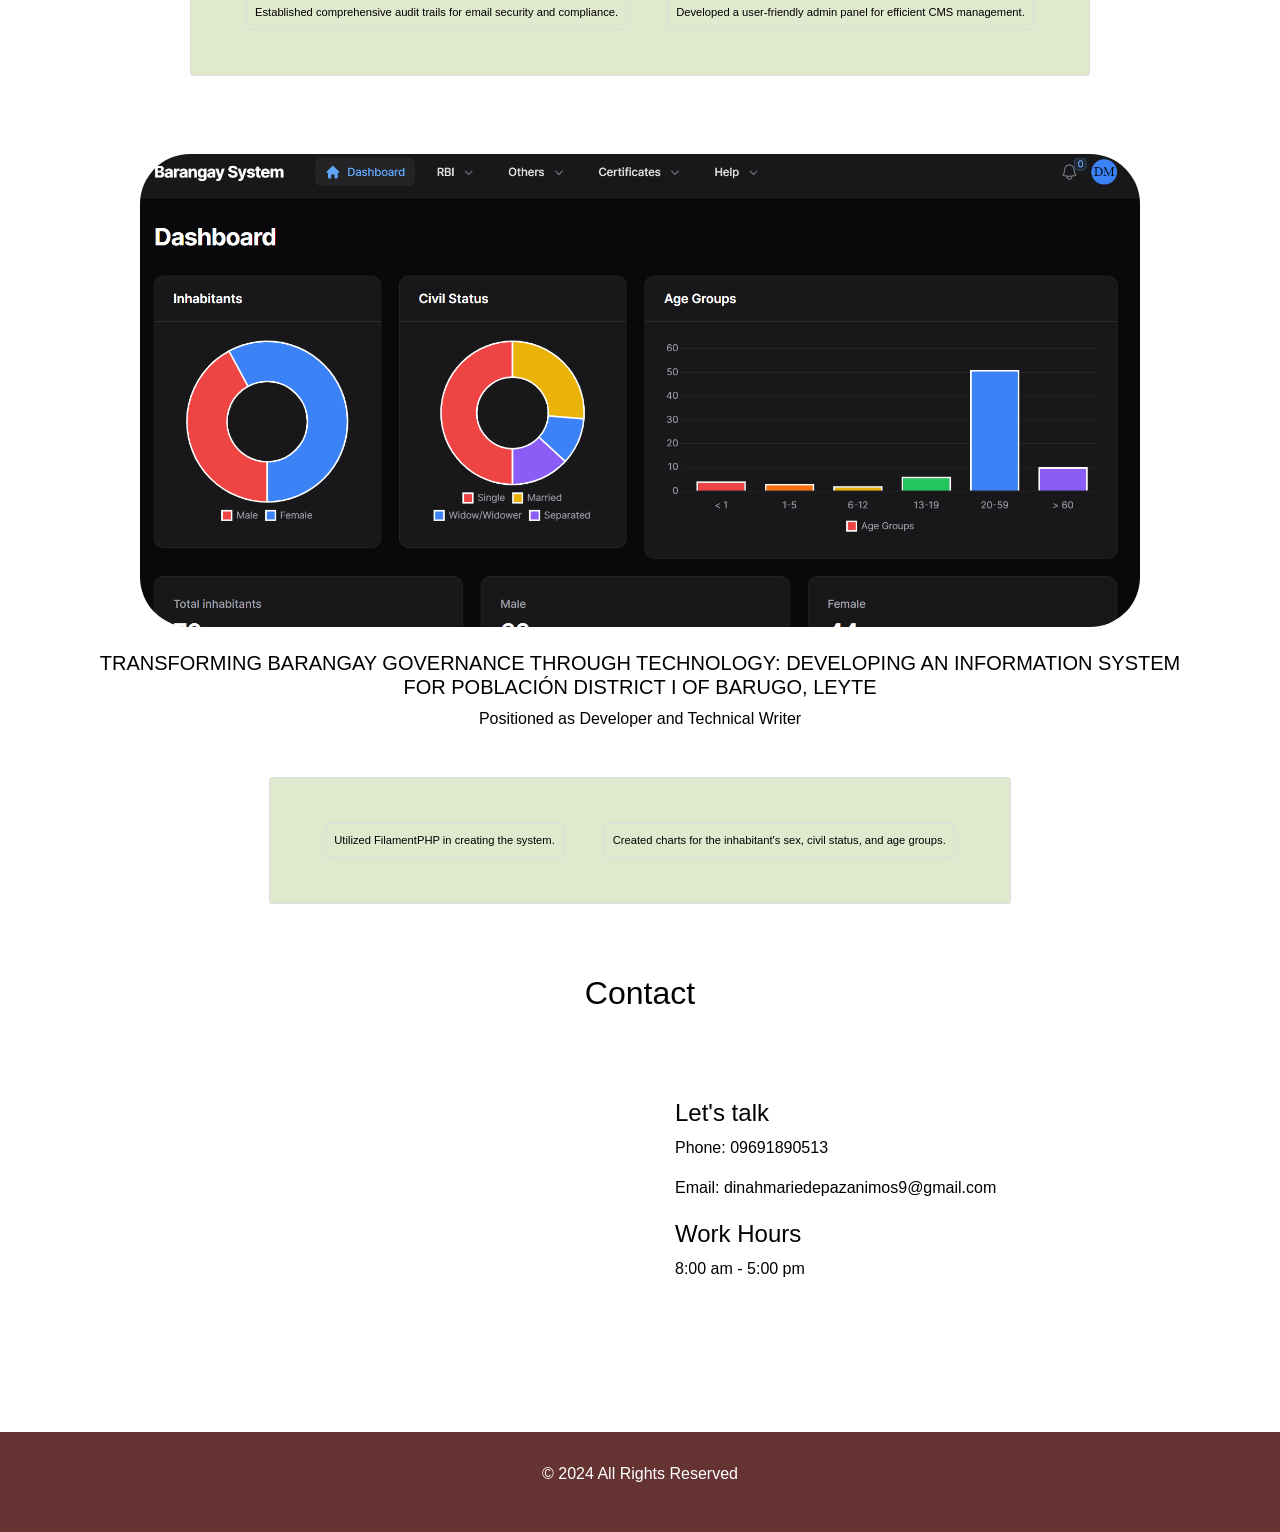
==== commit e5d7079e: "Fix header and cover :)" ====
--- a/index.html
+++ b/index.html
@@ -16,44 +16,43 @@
 </head>
 
 <body>
+    <!-- HEADER -->
+    <header>
+        <nav class="navbar navbar-expand-lg">
+            <div class="container-fluid">
+                <img src="assets/img/my-logo.png" alt="logo">
+                <button class="navbar-toggler ms-auto" type="button" data-bs-toggle="collapse"
+                    data-bs-target="#navbarSupportedContent" aria-controls="navbarSupportedContent"
+                    aria-expanded="false" aria-label="Toggle navigation">
+                    <span class="navbar-toggler-icon"></span>
+                </button>
+                <div class="collapse navbar-collapse justify-content-end" id="navbarSupportedContent">
+                    <ul class="navbar-nav ms-auto mb-2 mb-lg-0">
+                        <li class="nav-item">
+                            <a class="nav-link" href="#about">About</a>
+                        </li>
+                        <li class="nav-item">
+                            <a class="nav-link" href="#resume">Resume</a>
+                        </li>
+                        <li class="nav-item">
+                            <a class="nav-link" href="#portfolio">Portfolio</a>
+                        </li>
+                        <li class="nav-item">
+                            <a class="nav-link" href="#contact">Contact</a>
+                        </li>
+                        <li class="nav-item">
+                            <a class="nav-link" href="#" id="homeBtn">Home</a>
+                        </li>
+                    </ul>
+                </div>
+            </div>
+        </nav>
+    </header>
+    <div class="down-arrow">
+        <i class="fas fa-chevron-down"></i>
+    </div>
+    <!-- END HEADER -->
     <div class="wrapper">
-
-        <!-- HEADER -->
-        <header>
-            <nav class="navbar navbar-expand-lg">
-                <div class="container-fluid">
-                    <button class="navbar-toggler ms-auto" type="button" data-bs-toggle="collapse"
-                        data-bs-target="#navbarSupportedContent" aria-controls="navbarSupportedContent"
-                        aria-expanded="false" aria-label="Toggle navigation">
-                        <span class="navbar-toggler-icon"></span>
-                    </button>
-                    <div class="collapse navbar-collapse justify-content-end" id="navbarSupportedContent">
-                        <ul class="navbar-nav ms-auto mb-2 mb-lg-0">
-                            <li class="nav-item">
-                                <a class="nav-link" href="#about">About</a>
-                            </li>
-                            <li class="nav-item">
-                                <a class="nav-link" href="#resume">Resume</a>
-                            </li>
-                            <li class="nav-item">
-                                <a class="nav-link" href="#portfolio">Portfolio</a>
-                            </li>
-                            <li class="nav-item">
-                                <a class="nav-link" href="#contact">Contact</a>
-                            </li>
-                            <li class="nav-item">
-                                <a class="nav-link" href="#" id="homeBtn">Home</a>
-                            </li>
-                        </ul>
-                    </div>
-                </div>
-            </nav>
-        </header>
-        <div class="down-arrow">
-            <i class="fas fa-chevron-down"></i>
-        </div>
-        <!-- END HEADER -->
-
         <!-- MAIN CONTENT -->
         <main>
             <!-- COVER SECTION -->
@@ -70,7 +69,7 @@
                             <p>Enthusiastic web developer with an experience of building user-friendly websites for
                                 government-related organization. I craft impactful user-friendly sites through
                                 collaboration, exceeding client expectations from concept to launch.</p>
-                        </div>
+                        </div> <br>
                         <div class="personal-info">
                             <h2>Personal Info</h2>
                             <p>Age: 21 years old</p>
@@ -78,13 +77,13 @@
                             <p>Email: dinahmariedepazanimos9@gmail.com</p>
                             <p>Address: Brgy: San Isidro Abuyog, Leyte</p>
                             <div class="social-links">
-                                <a href="https://www.facebook.com/yourprofile" target="_blank" class="facebook-link">
+                                <a href="https://www.facebook.com/dinahmarie.animos.3" target="_blank">
                                     <i class="fab fa-facebook"></i>
                                 </a>
-                                <a href="https://www.facebook.com/yourprofile" target="_blank" class="facebook-link">
+                                <a href="https://github.com/maridanne" target="_blank">
                                     <i class="fab fa-github"></i>
                                 </a>
-                                <a href="https://www.facebook.com/yourprofile" target="_blank" class="facebook-link">
+                                <a href="https://www.linkedin.com/in/dinah-marie-animos-2705a4240/" target="_blank">
                                     <i class="fab fa-linkedin"></i>
                                 </a>
                             </div>
@@ -93,6 +92,7 @@
                 </div>
             </section>
             <!-- ABOUT SECTION -->
+             <br><br>
             <section id="about">
                 <div class="about-container">
                     <h2 style="text-align: center;">About Me</h2> <br>
@@ -288,13 +288,12 @@
                     </div>
                 </div>
             </section> <br><br>
-            <!-- FOOTER -->
-            <footer>
-                <p>© 2024 All Rights Reserved<br>
-            </footer>
         </main>
-
     </div>
+    <!-- FOOTER -->
+    <footer>
+        <p>© 2024 All Rights Reserved<br>
+    </footer>
     <script>
         document.addEventListener('mousemove', function (e) {
             const header = document.querySelector('header');
--- a/assets/css/styles.css
+++ b/assets/css/styles.css
@@ -2,31 +2,38 @@
     font-family: Inter, sans-serif;
     margin: 0;
     padding-top: 50px;
-    background-color: #FCFFE0;
-    color: #75A47F;
-
-}
-
-/* .wrapper {
+    background-repeat: no-repeat;
+    color: black;
+    background-image: url(../img/bg-1.jpg);
+    background-size: cover;
+    background-repeat: no-repeat;
+    background-position: center;
+}
+
+.wrapper {
     width: 100%;
     max-width: 1200px;
     margin: 0 auto;
-    background-color: #FFFFFF;
     padding: 20px;
-} */
+}
 
 header{
-    background-color: #F5DAD2;
+    background-color: #663333;
     position: fixed;
     width: 100%;
     top: 0;
     z-index: 1000;
     transform: translateY(-100%);
     transition: transform 0.5s ease;
-    
 }
 header.visible {
     transform: translateY(0);
+}
+
+header img{
+
+    height: 50px;
+    width: auto;
 }
 
 .down-arrow {
@@ -54,37 +61,57 @@
 }
 
 #homeBtn{
-    border: black 1px solid;
-}
-
-.navbar-nav{
+    border: #FFCCCC 1px solid;
+    border-radius: 5px;
+    padding: 5px;
+    color: #FFCCCC;
+}
+
+.navbar-nav a{
     font-size: 1.25rem;
-    color: #75A47F;
+    color: #FFCCCC;
     cursor: pointer;
     text-decoration: none;
+    position: relative;
+    transition: font-size 0.3s ease;
+    display: inline-block;
+}
+.navbar-nav a:hover{
+    font-size: 1.75rem;
+    color: #FFCCCC;
 }
 
 /* ALL SECTIONS */
 #cover, #about, #resume, #portfolio, #contact {
     padding: 20px 20px;
-    background-color: #FCFFE0;
+    background-color: GREEN;
+    background-color: transparent;
 }
 /* COVER SECTION */
 .two-cols-container {
-    margin-top: 30px;
+    margin-top: 5px;
     display: flex;
     gap: 20px;
     flex-wrap: wrap;
 }
 
+.vision-to-life, .personal-info{
+    border: 1px solid #FFCCCC;
+    border-radius: 10px;
+    padding: 10px;
+}
+.personal-info p{
+    margin-bottom: 0;
+}
 
 .maridanne img {
-    width: 300px;
+    width: 250px;
     height: auto;
-
-    display: block;
-    margin: 0 auto;  
-    border-radius: 50px;
+    display: block;
+    margin: 0 auto; 
+    margin-top: 20px;
+    border: 1px solid #FFCCCC;
+    border-radius: 10px;
 }
 .maridanne, .description{
     flex: 1;
@@ -93,6 +120,12 @@
 
 .maridanne{
     text-align: center;
+}
+.maridanne h1{
+    font-size: 1.5em;
+}
+.maridanne p{
+    font-size: .8em;
 }
 
 .social-links {
@@ -108,10 +141,10 @@
 }
 
 .social-links a:hover {
-    color: #2d4373; /* Darker shade on hover */
-}
-
-/* ABOUT SECTION */
+    color: #663333; /* Darker shade on hover */
+}
+
+/* ABOUT SECTION */n
 .about-desc, .tech-interest {
     display: flex;
     flex-wrap: wrap;
@@ -246,6 +279,6 @@
 footer {
     text-align: center;
     padding: 30px;
-    background-color: #F5DAD2;
+    background-color: #663333;
     color: white;
 }
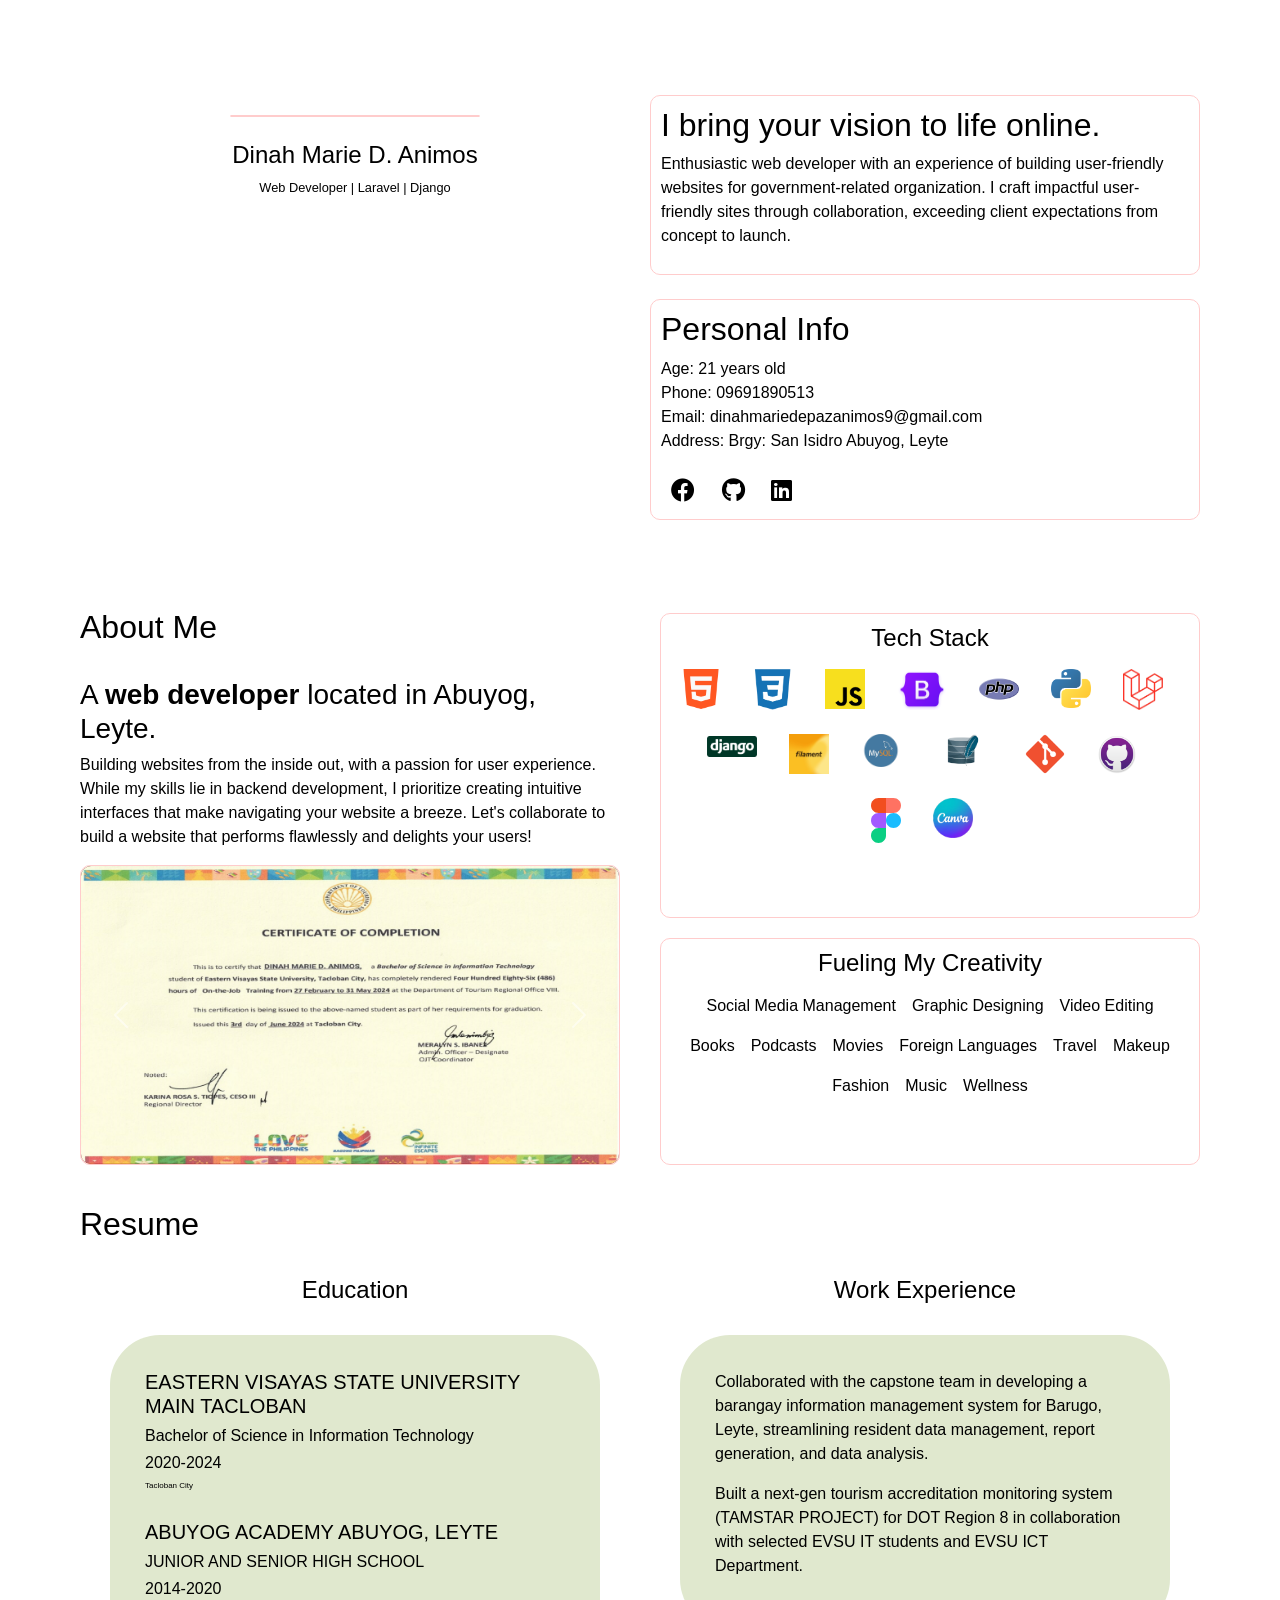
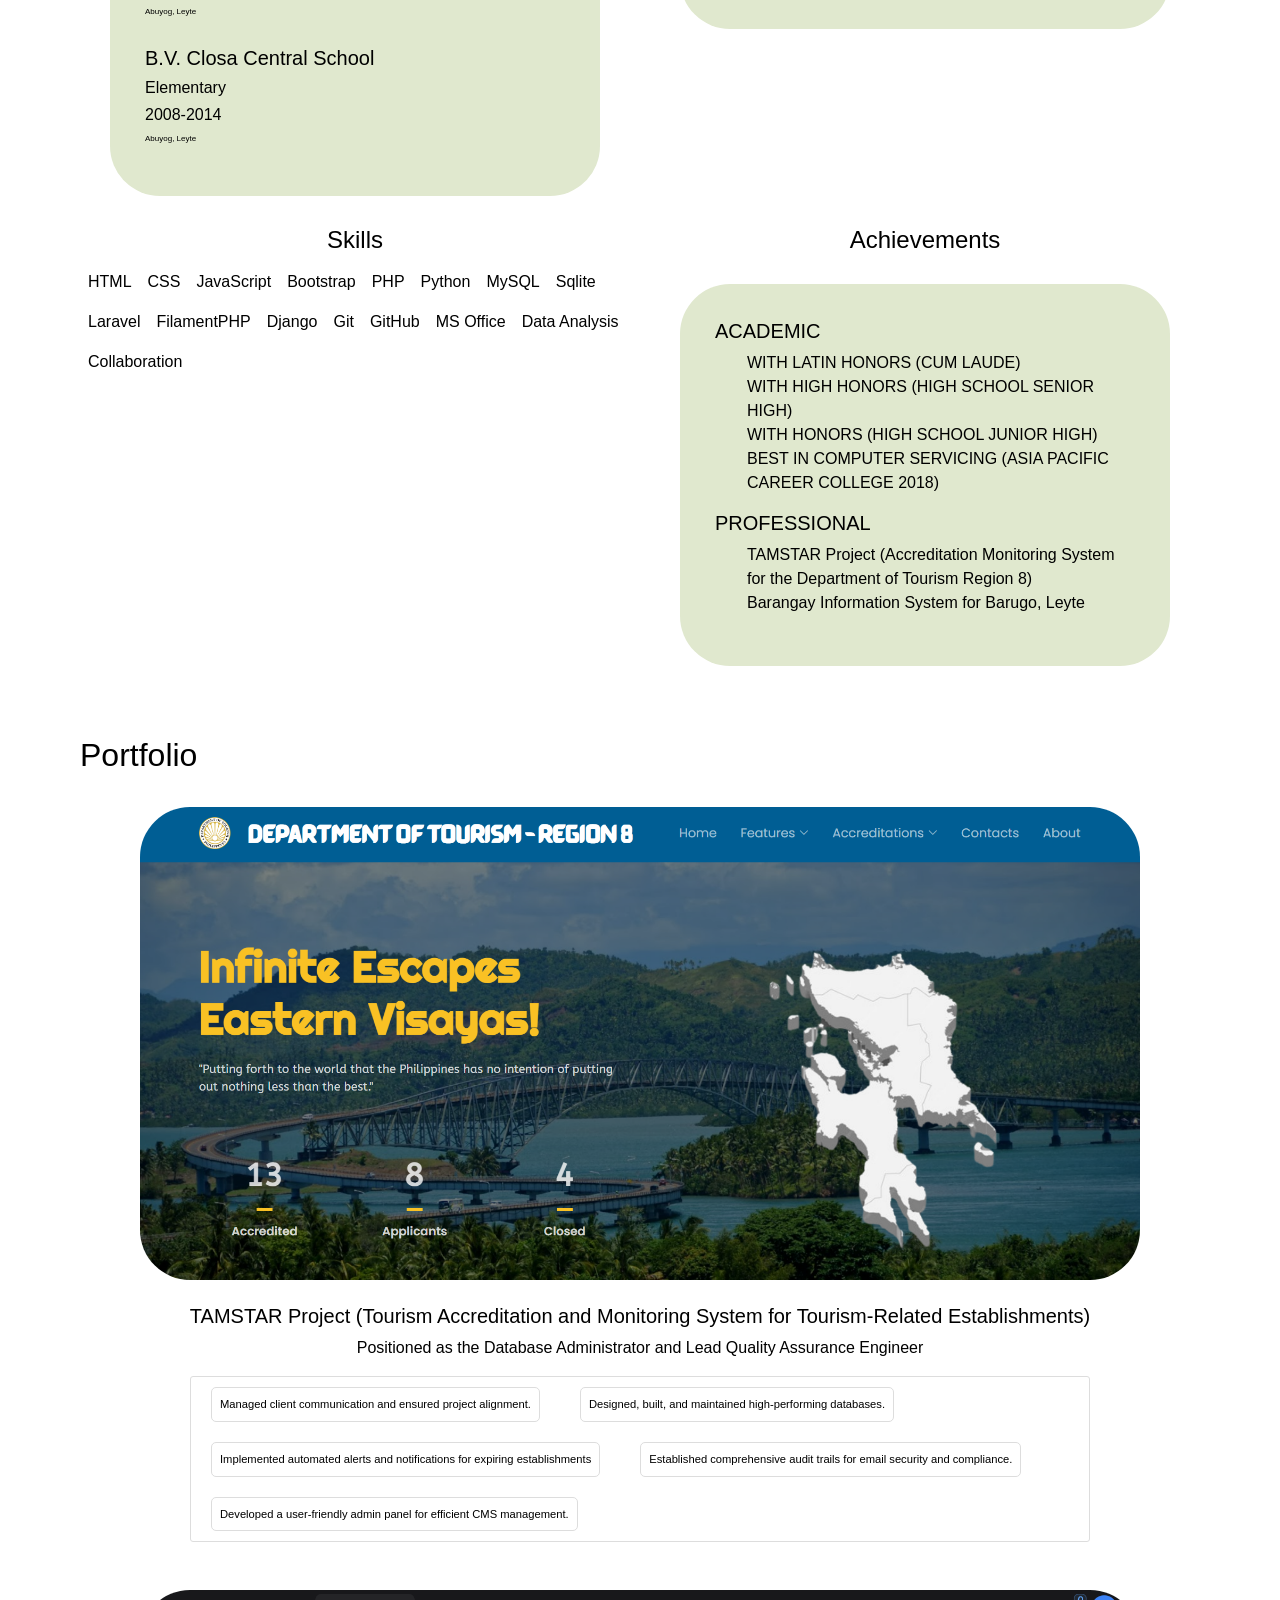
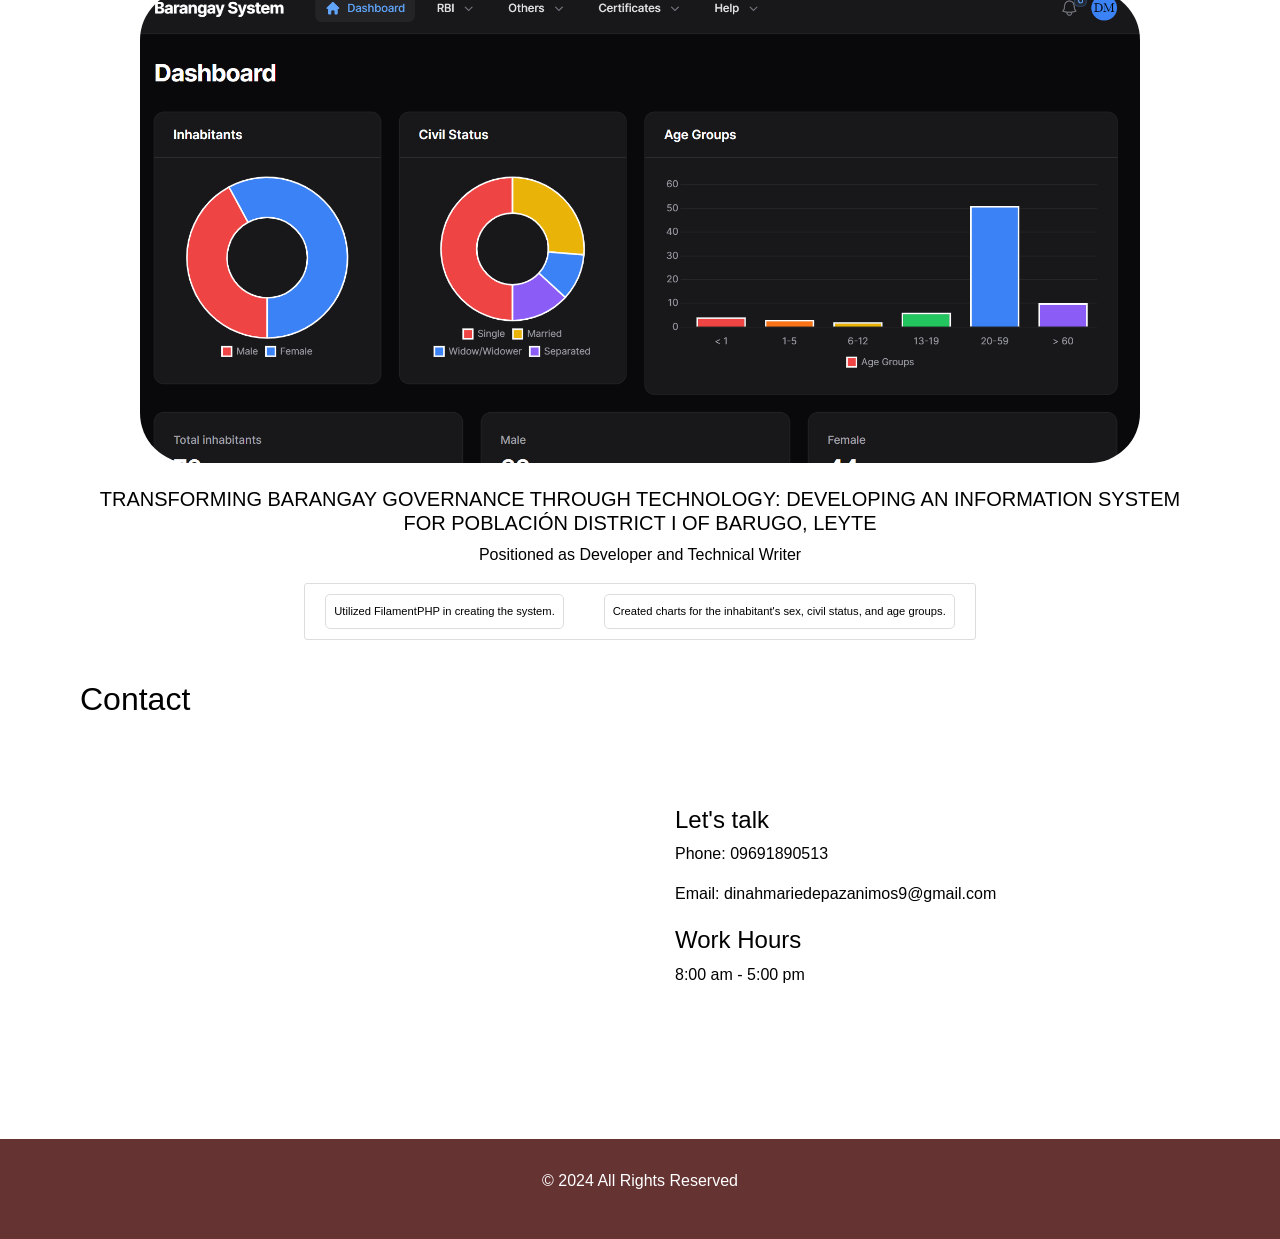
==== commit 60d84501: "Fix About Me" ====
--- a/index.html
+++ b/index.html
@@ -92,19 +92,67 @@
                 </div>
             </section>
             <!-- ABOUT SECTION -->
-             <br><br>
+            <br><br>
             <section id="about">
                 <div class="about-container">
-                    <h2 style="text-align: center;">About Me</h2> <br>
                     <div class="about-desc">
-                        <div class="short-desc">
-                            <h3>A <strong>web developer</strong> located in Abuyog, Leyte.</h3>
-                        </div>
-                        <div class="long-desc">
-                            <p>Building websites from the inside out, with a passion for user experience. While my
-                                skills lie in backend development, I prioritize creating intuitive interfaces that make
-                                navigating your website a breeze. Let's collaborate to build a website that performs
-                                flawlessly and delights your users!</p>
+                        <h2>About Me</h2> <br>
+                        <h3>A <strong>web developer</strong> located in Abuyog, Leyte.</h3>
+                        <p>Building websites from the inside out, with a passion for user experience. While my
+                            skills lie in backend development, I prioritize creating intuitive interfaces that make
+                            navigating your website a breeze. Let's collaborate to build a website that performs
+                            flawlessly and delights your users!</p>
+                        <div class="web-projs">
+                            <div id="carouselExampleAutoplaying" class="carousel slide" data-bs-ride="carousel">
+                                <div class="carousel-inner">
+                                    <div class="carousel-item active">
+                                        <img src="assets/img/portfolio/tarp.png" class="d-block w-100" alt="...">
+                                    </div>
+                                    <div class="carousel-item">
+                                        <img src="assets/img/portfolio/tamstar.png" class="d-block w-100" alt="...">
+                                    </div>
+                                    <div class="carousel-item">
+                                        <img src="assets/img/portfolio/emp-dashboard.PNG" class="d-block w-100" alt="...">
+                                    </div>
+                                    <div class="carousel-item">
+                                        <img src="assets/img/portfolio/admin-dashboard.PNG" class="d-block w-100" alt="...">
+                                    </div>
+                                    <div class="carousel-item">
+                                        <img src="assets/img/portfolio/bgy-infosys-barugo.png" class="d-block w-100" alt="...">
+                                    </div>
+                                    <div class="carousel-item active">
+                                        <img src="assets/img/portfolio/dot-ojt-cert.jpg" class="d-block w-100" alt="...">
+                                    </div>
+                                    <div class="carousel-item">
+                                        <img src="assets/img/portfolio/evsu-ojt-cert.jpg" class="d-block w-100" alt="...">
+                                    </div>
+                                    <div class="carousel-item">
+                                        <img src="assets/img/portfolio/sd-hci-cert.jpg" class="d-block w-100" alt="...">
+                                    </div>
+                                    <div class="carousel-item">
+                                        <img src="assets/img/portfolio/cybersecurity-cert.jpg" class="d-block w-100" alt="...">
+                                    </div>
+                                    <div class="carousel-item">
+                                        <img src="assets/img/portfolio/social-media-mngmt.PNG" class="d-block w-100" alt="...">
+                                    </div>
+                                    <div class="carousel-item">
+                                        <img src="assets/img/portfolio/cert-latin-1.jpg" class="d-block w-100" alt="...">
+                                    </div>
+                                    <div class="carousel-item">
+                                        <img src="assets/img/portfolio/cert-latin-2.jpg" class="d-block w-100" alt="...">
+                                    </div>
+                                </div>
+                                <button class="carousel-control-prev" type="button"
+                                    data-bs-target="#carouselExampleAutoplaying" data-bs-slide="prev">
+                                    <span class="carousel-control-prev-icon" aria-hidden="true"></span>
+                                    <span class="visually-hidden">Previous</span>
+                                </button>
+                                <button class="carousel-control-next" type="button"
+                                    data-bs-target="#carouselExampleAutoplaying" data-bs-slide="next">
+                                    <span class="carousel-control-next-icon" aria-hidden="true"></span>
+                                    <span class="visually-hidden">Next</span>
+                                </button>
+                            </div>
                         </div>
                     </div> <br><br>
                     <div class="tech-interest">
@@ -120,7 +168,7 @@
                                 <div class="p-2"><img src="./assets/img/tech_stack/bootstrap.png" alt="Bootstrap"
                                         class="img-fluid me-3 mb-2" style="width: 50px;"></div>
                                 <div class="p-2"><img src="./assets/img/tech_stack/php.png" alt="PHP"
-                                        class="img-fluid me-3 mb-2" style="width: 50px;"></div>
+                                        class="img-fluid me-3 mb-2" style="width: 40px;"></div>
                                 <div class="p-2"><img src="./assets/img/tech_stack/python.png" alt="Python"
                                         class="img-fluid me-3 mb-2" style="width: 40px;"></div>
                                 <div class="p-2"><img src="./assets/img/tech_stack/laravel.png" alt="Laravel"
@@ -146,6 +194,7 @@
                         <div class="other-interests">
                             <h4>Fueling My Creativity</h4>
                             <div class="d-flex flex-wrap">
+                                <div class="p-2">Social Media Management</div>
                                 <div class="p-2">Graphic Designing</div>
                                 <div class="p-2">Video Editing</div>
                                 <div class="p-2">Books</div>
@@ -165,7 +214,7 @@
             <!-- RESUME SECTION -->
             <section id="resume">
                 <div class="resume-container">
-                    <h2 style="text-align: center;">Resume</h2> <br>
+                    <h2 style>Resume</h2> <br>
                     <div class="res-row-1">
                         <div class="education">
                             <h4>Education</h4>
@@ -187,8 +236,12 @@
                         <div class="work-experience">
                             <h4>Work Experience</h4>
                             <div class="resume-content">
-                                <p>Collaborated with the capstone team in developing a barangay information management system for Barugo, Leyte, streamlining resident data management, report generation, and data analysis.</p>
-                                <p>Built a next-gen tourism accreditation monitoring system (TAMSTAR PROJECT) for DOT Region 8 in collaboration with selected EVSU IT students and EVSU ICT Department.</p>
+                                <p>Collaborated with the capstone team in developing a barangay information management
+                                    system for Barugo, Leyte, streamlining resident data management, report generation,
+                                    and data analysis.</p>
+                                <p>Built a next-gen tourism accreditation monitoring system (TAMSTAR PROJECT) for DOT
+                                    Region 8 in collaboration with selected EVSU IT students and EVSU ICT Department.
+                                </p>
                             </div>
                         </div>
                     </div>
@@ -238,7 +291,7 @@
             <!-- PORTFOLIO SECTION -->
             <section id="portfolio">
                 <div class="portfolio-container">
-                    <h2 style="text-align: center;">Portfolio</h2> <br>
+                    <h2>Portfolio</h2> <br>
                     <div class="proj-1">
                         <img src="assets/img/portfolio/tamstar.png" class="img-fluid" alt="TAMSTAR DOT 8 Landing Page">
                         <br>
@@ -271,7 +324,7 @@
             </section>
             <!-- CONTACT SECTION -->
             <section id="contact">
-                <h2 style="text-align: center;">Contact</h2> <br>
+                <h2>Contact</h2> <br>
                 <div class="contact-container">
                     <div class="map">
                         <iframe
--- a/assets/css/styles.css
+++ b/assets/css/styles.css
@@ -1,6 +1,6 @@
 body {
     font-family: Inter, sans-serif;
-    margin: 0;
+    margin: 0 auto;
     padding-top: 50px;
     background-repeat: no-repeat;
     color: black;
@@ -25,6 +25,7 @@
     z-index: 1000;
     transform: translateY(-100%);
     transition: transform 0.5s ease;
+
 }
 header.visible {
     transform: translateY(0);
@@ -84,7 +85,6 @@
 /* ALL SECTIONS */
 #cover, #about, #resume, #portfolio, #contact {
     padding: 20px 20px;
-    background-color: GREEN;
     background-color: transparent;
 }
 /* COVER SECTION */
@@ -144,19 +144,58 @@
     color: #663333; /* Darker shade on hover */
 }
 
-/* ABOUT SECTION */n
+/* ABOUT SECTION */
+.about-container{
+    display: flex;
+    gap: 20px;
+    flex-wrap: wrap;
+}
 .about-desc, .tech-interest {
-    display: flex;
-    flex-wrap: wrap;
-    gap: 20px;  
+    flex: 1;
+    min-width: 300px; 
+}
+.web-projs{
+    display: flex;
+    gap: 20px;
+    flex-wrap: wrap;
+    border: 1px solid #FFCCCC;
+    border-radius: 10px;
+    min-width: 300px;
+    height: 300px;
+    
+}
+.carousel{
+    width: 100%;
+    height: 100%;
+}
+.carousel-inner{
+    width: 100%;
+    height: 100%;
+}
+.carousel-item{
+    width: 100%;
+    height: 100%;
+}
+.carousel-item img{
+    width: 100%;
+    height: 100%;
+    object-fit: fill;
+    border-radius: 10px;
+}
+
+.tech-interest{
+    margin-top: 5px;
+    display: flex;
+    gap: 20px;
+    flex-wrap: wrap;
+}
+.tech-interest .d-flex{
+    justify-content: center;
 }
 .tech-interest h4{
      text-align: center;
 }
-.short-desc, .long-desc{
-    flex: 1;
-    min-width: 300px;
-}
+
 .short-desc,  .technologies-stack{
     font-size: 1.25rem;
 }
@@ -164,15 +203,11 @@
 .technologies-stack, .other-interests {
     flex: 1;
     min-width: 300px;
-}
-
-.d-flex{
-    background-color: #E0E8CE;
-    margin: 30px;
-    border-radius: 50px;
-    padding: 35px;
-}
-
+    border: 1px solid #FFCCCC;
+    border-radius: 10px;
+    padding: 10px;
+
+}
 
 /* Responsive Design */
 @media (max-width: 768px) {
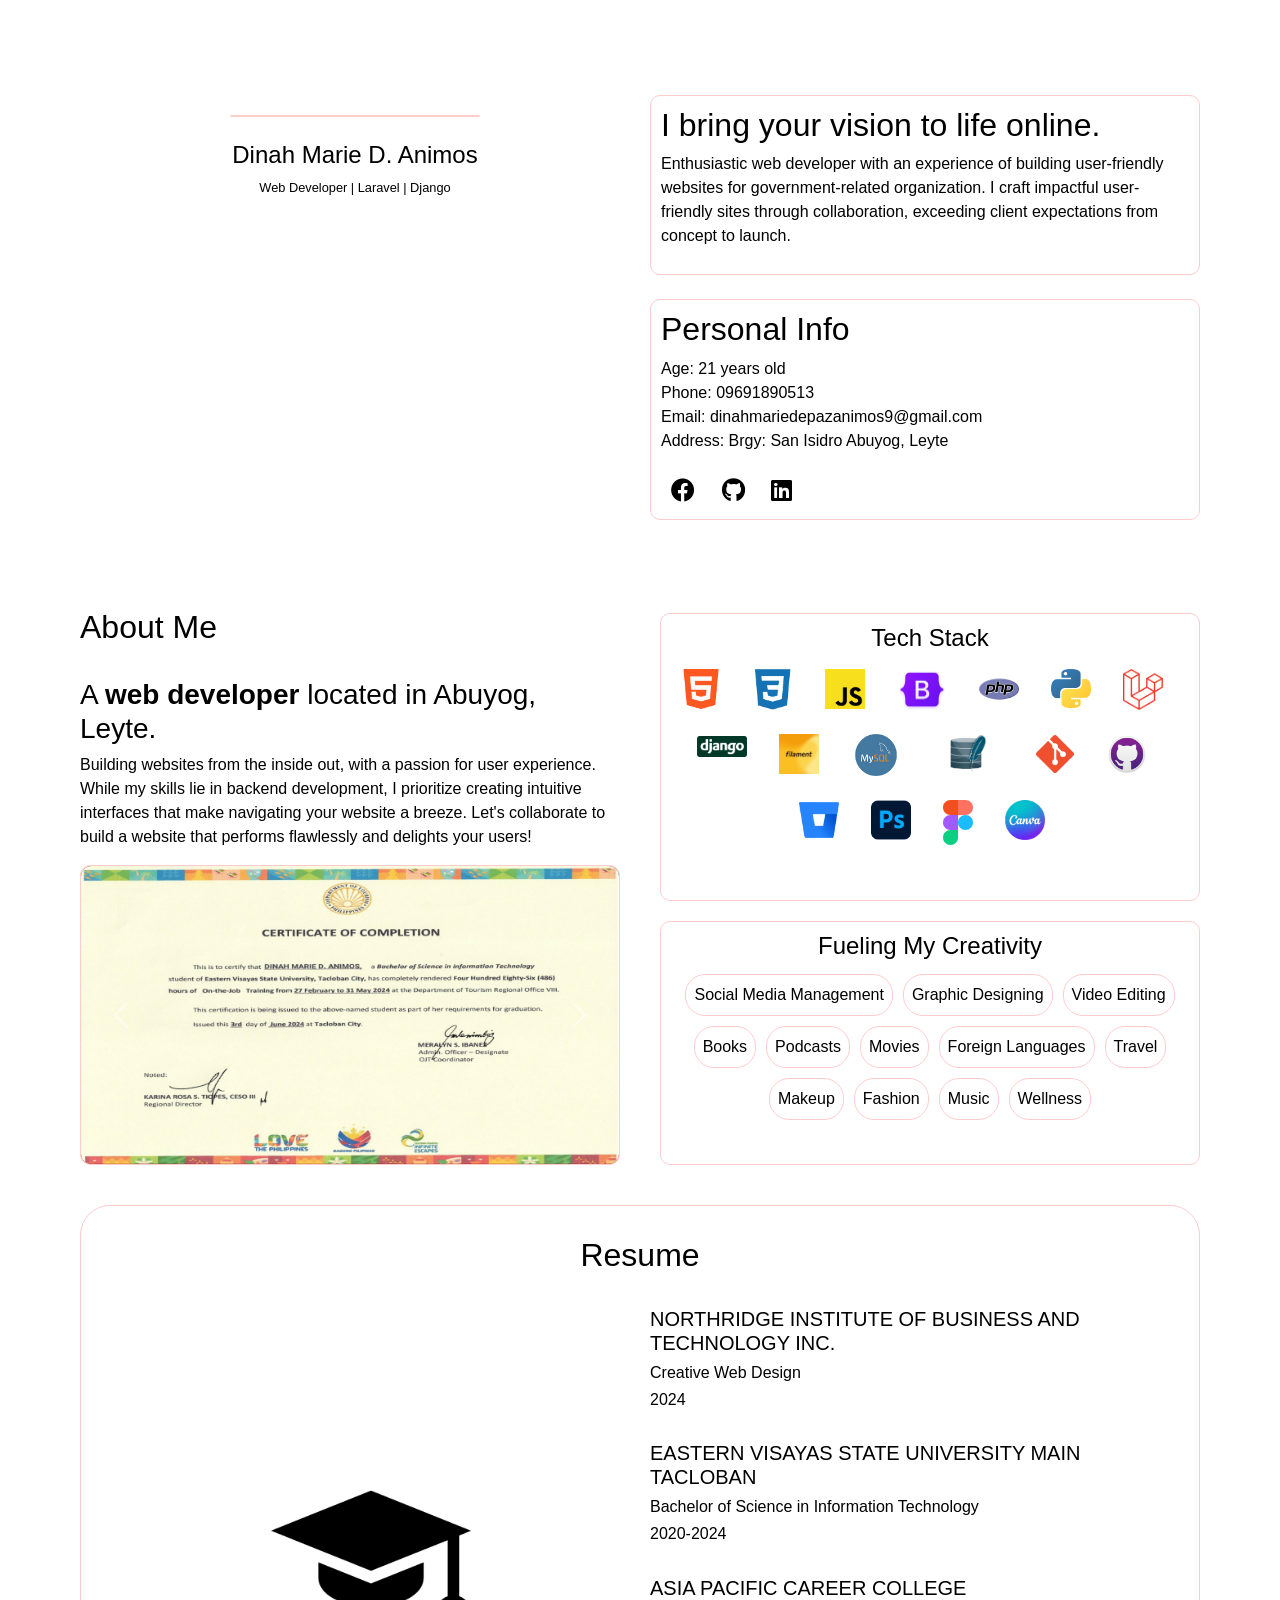
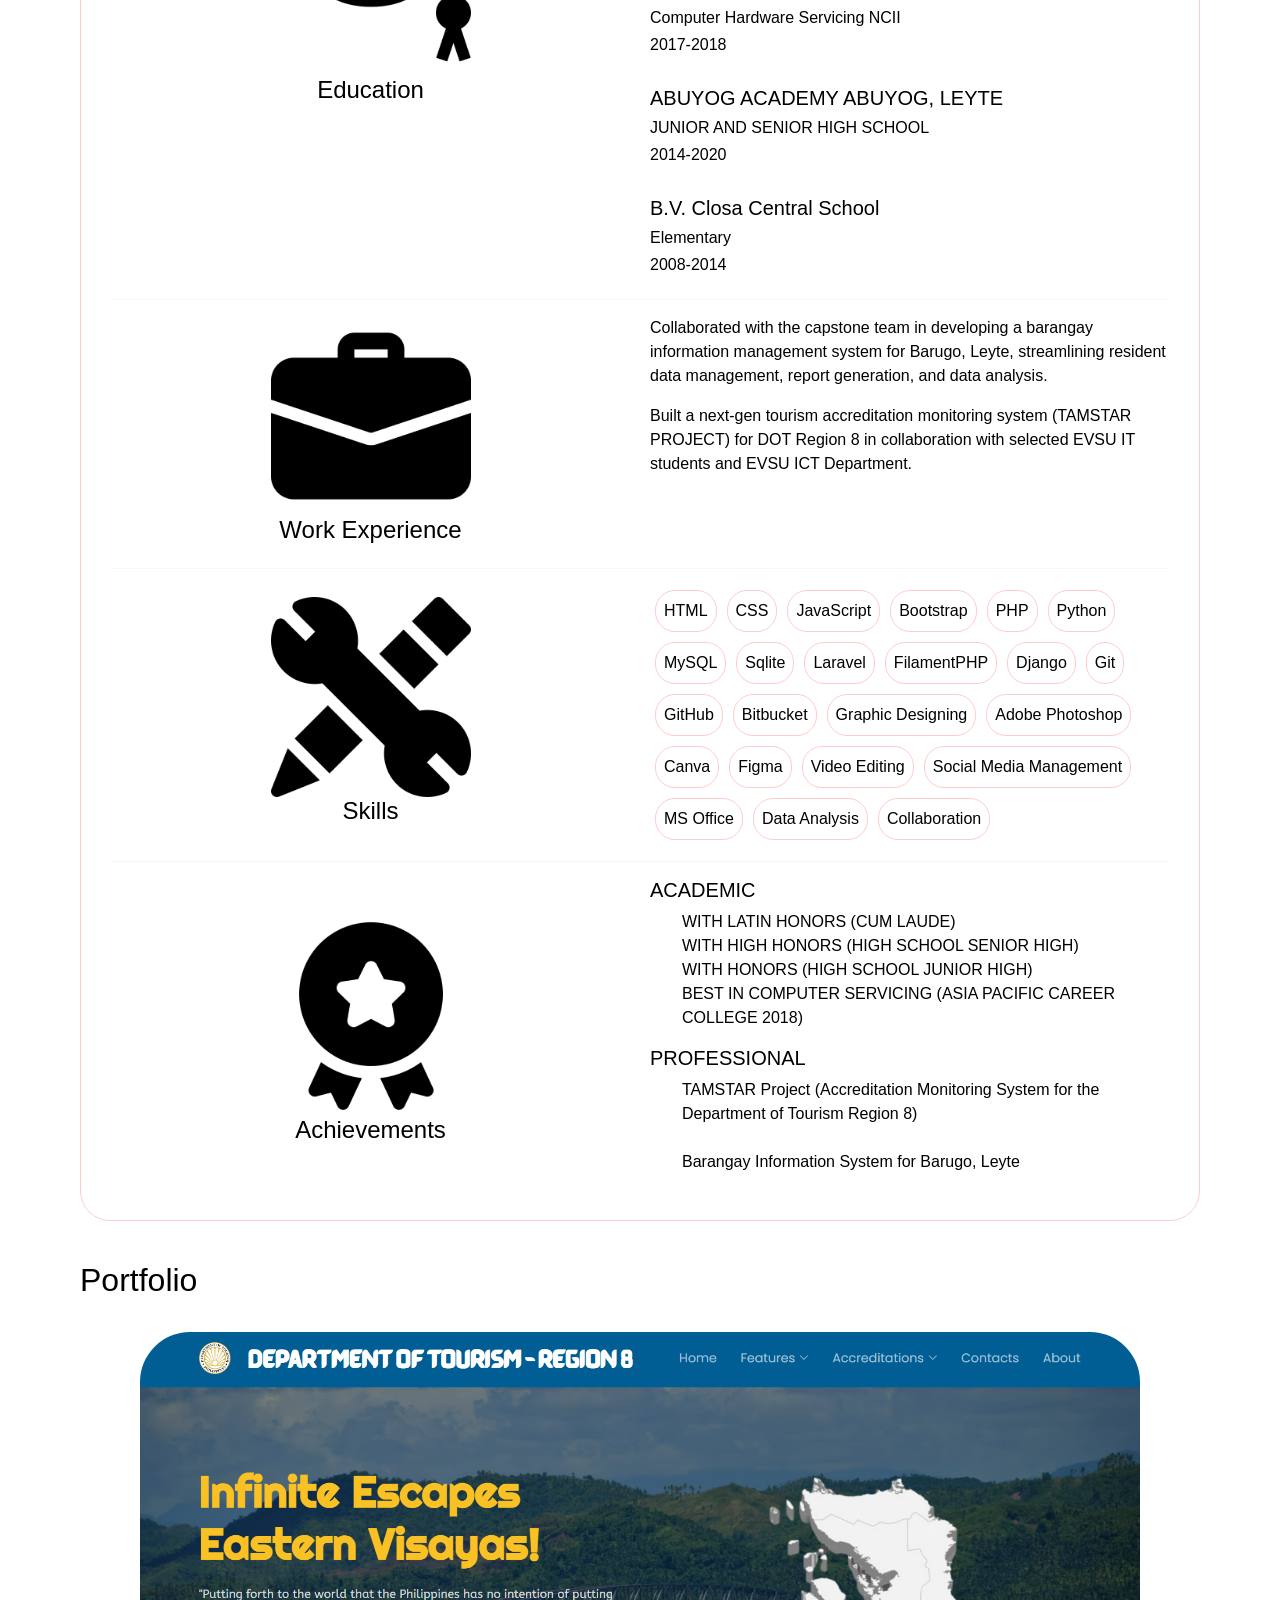
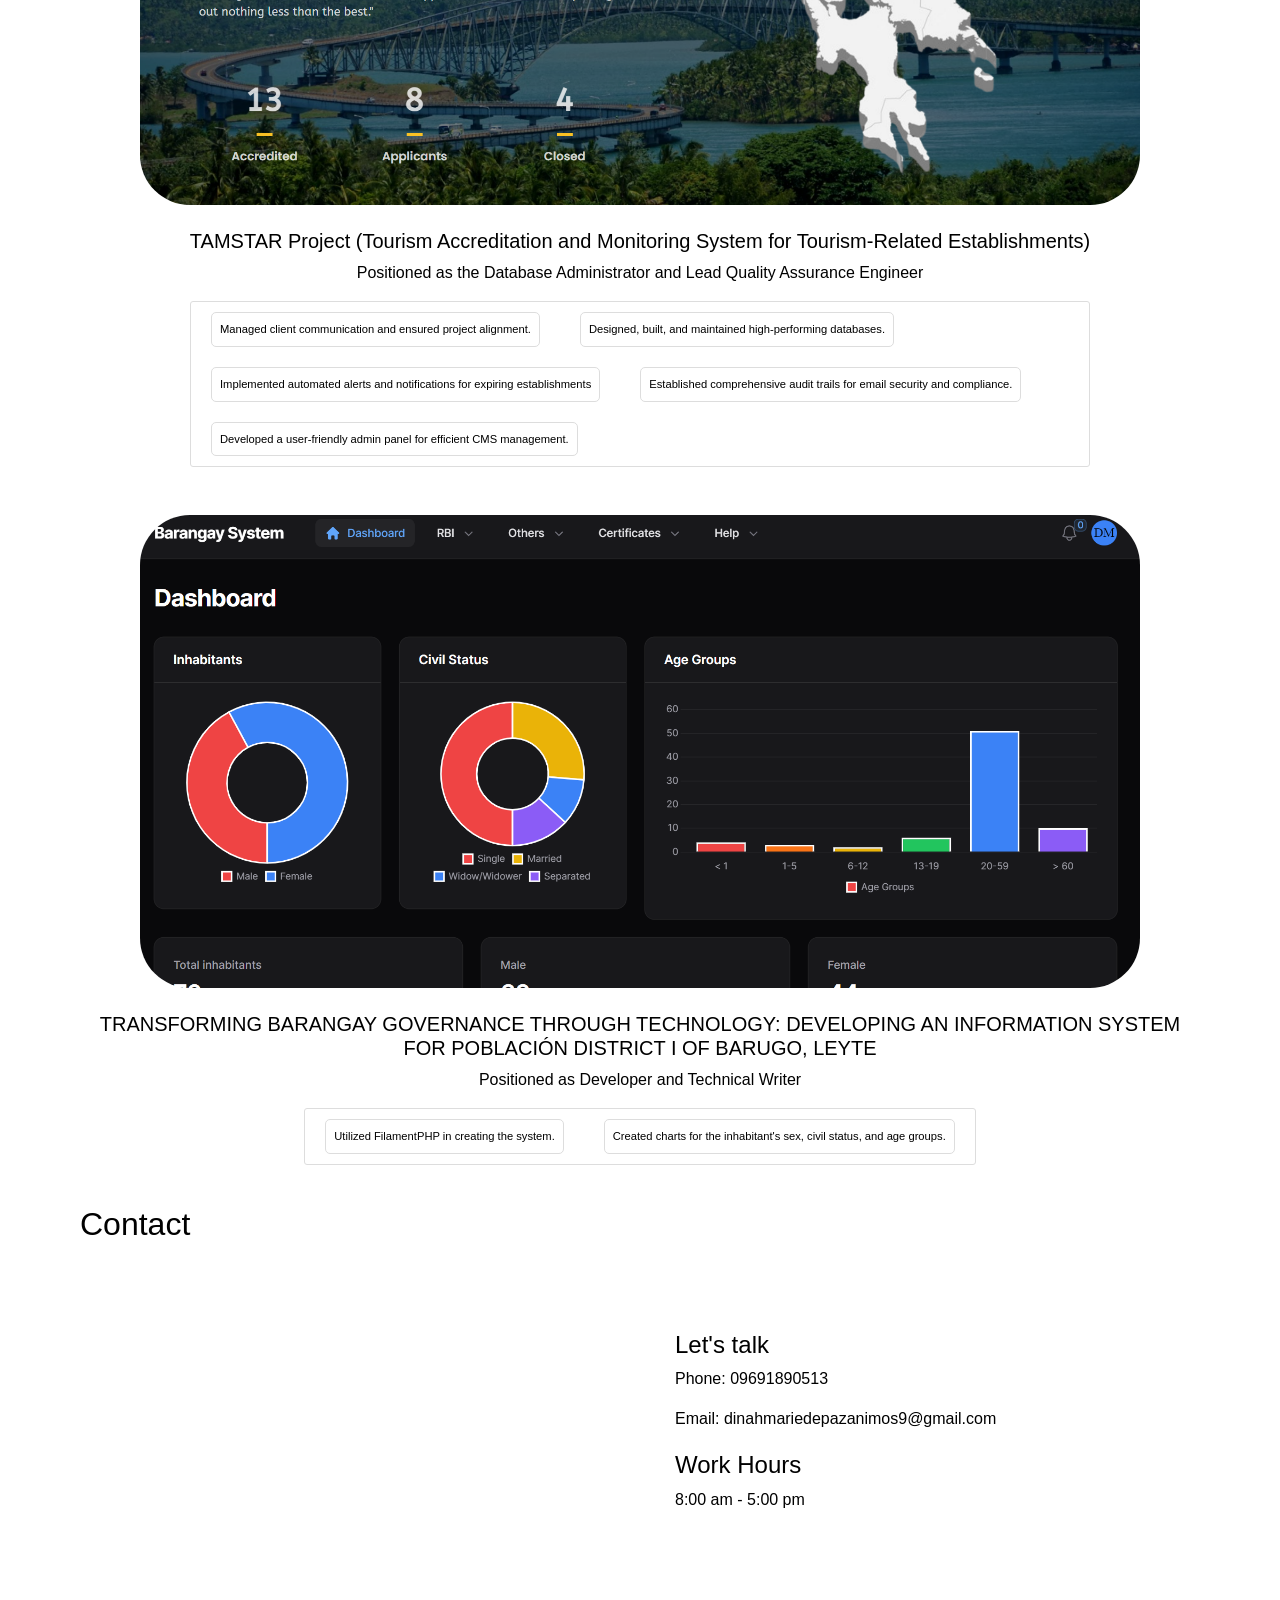
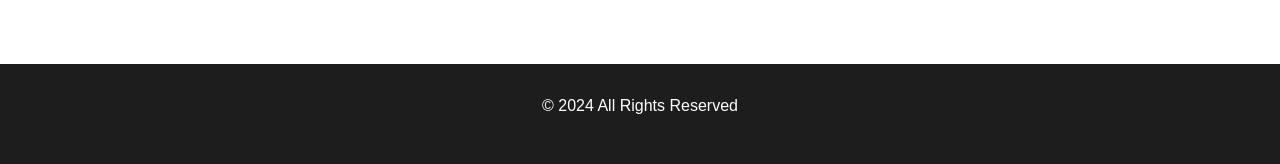
==== commit d8b5cff1: "Fix About Us and Resume" ====
--- a/index.html
+++ b/index.html
@@ -39,6 +39,9 @@
                         </li>
                         <li class="nav-item">
                             <a class="nav-link" href="#contact">Contact</a>
+                        </li>
+                        <li class="nav-item"></li>
+                            <button onclick="changeMode()">Mode</button>
                         </li>
                         <li class="nav-item">
                             <a class="nav-link" href="#" id="homeBtn">Home</a>
@@ -178,13 +181,17 @@
                                 <div class="p-2"><img src="./assets/img/tech_stack/filamentphp.jpg" alt="FilamentPHP"
                                         class="img-fluid me-3 mb-2" style="width: 40px;"></div>
                                 <div class="p-2"><img src="./assets/img/tech_stack/mysql.png" alt="MySQL"
-                                        class="img-fluid me-3 mb-2" style="width: 40px;"></div>
+                                        class="img-fluid me-3 mb-2" style="width: 50px;"></div>
                                 <div class="p-2"><img src="./assets/img/tech_stack/sqlite.png" alt="Sqlite"
-                                        class="img-fluid me-3 mb-2" style="width: 60px;"></div>
+                                        class="img-fluid me-3 mb-2" style="width: 70px;"></div>
                                 <div class="p-2"><img src="./assets/img/tech_stack/git.png" alt="Git"
                                         class="img-fluid me-3 mb-2" style="width: 40px;"></div>
                                 <div class="p-2"><img src="./assets/img/tech_stack/github.png" alt="GitHub"
                                         class="img-fluid me-3 mb-2" style="width: 40px;"></div>
+                                <div class="p-2"><img src="./assets/img/tech_stack/bitbucket.png" alt="Bitbucket"
+                                    class="img-fluid me-3 mb-2" style="width: 40px;"></div>
+                                <div class="p-2"><img src="./assets/img/tech_stack/photoshop.png" alt="Photoshop"
+                                    class="img-fluid me-3 mb-2" style="width: 40px;"></div>
                                 <div class="p-2"><img src="./assets/img/tech_stack/figma.svg" alt="Figma"
                                         class="img-fluid me-3 mb-2" style="width: 30px;"></div>
                                 <div class="p-2"><img src="./assets/img/tech_stack/canva.png" alt="Canva"
@@ -214,40 +221,52 @@
             <!-- RESUME SECTION -->
             <section id="resume">
                 <div class="resume-container">
-                    <h2 style>Resume</h2> <br>
-                    <div class="res-row-1">
-                        <div class="education">
+                    <center><h2 style>Resume</h2></center><br>
+                    <div class="res-row">
+                        <div class="edu">
+                            <img src="assets/img/resume/educ.png" alt="Education" class="resume-logos">
                             <h4>Education</h4>
-                            <div class="resume-content">
-                                <h5>EASTERN VISAYAS STATE UNIVERSITY MAIN TACLOBAN</h5>
-                                <h6>Bachelor of Science in Information Technology</h6>
-                                <h6>2020-2024</h6>
-                                <p>Tacloban City</p><br>
-                                <h5>ABUYOG ACADEMY ABUYOG, LEYTE</h5>
-                                <h6>JUNIOR AND SENIOR HIGH SCHOOL</h6>
-                                <h6>2014-2020</h6>
-                                <p>Abuyog, Leyte</p><br>
-                                <h5>B.V. Closa Central School</h5>
-                                <h6>Elementary</h6>
-                                <h6>2008-2014</h6>
-                                <p>Abuyog, Leyte</p>
-                            </div>
-                        </div>
-                        <div class="work-experience">
+                        </div>
+                        <div class="edu-desc">
+                            <h5>NORTHRIDGE INSTITUTE OF BUSINESS AND TECHNOLOGY INC.</h5>
+                            <h6>Creative Web Design</h6>
+                            <h6>2024</h6><br>
+                            <h5>EASTERN VISAYAS STATE UNIVERSITY MAIN TACLOBAN</h5>
+                            <h6>Bachelor of Science in Information Technology</h6>
+                            <h6>2020-2024</h6><br>
+                            <h5>ASIA PACIFIC CAREER COLLEGE</h5>
+                            <h6>Computer Hardware Servicing NCII</h6>
+                            <h6>2017-2018</h6><br>
+                            <h5>ABUYOG ACADEMY ABUYOG, LEYTE</h5>
+                            <h6>JUNIOR AND SENIOR HIGH SCHOOL</h6>
+                            <h6>2014-2020</h6><br>
+                            <h5>B.V. Closa Central School</h5>
+                            <h6>Elementary</h6>
+                            <h6>2008-2014</h6>
+                        </div>
+                    </div>
+                    <hr>
+                    <div class="res-row">
+                        <div class="work">
+                            <img src="assets/img/resume/work-experience.png" alt="Work Experience" class="resume-logos">
                             <h4>Work Experience</h4>
-                            <div class="resume-content">
-                                <p>Collaborated with the capstone team in developing a barangay information management
-                                    system for Barugo, Leyte, streamlining resident data management, report generation,
-                                    and data analysis.</p>
-                                <p>Built a next-gen tourism accreditation monitoring system (TAMSTAR PROJECT) for DOT
-                                    Region 8 in collaboration with selected EVSU IT students and EVSU ICT Department.
-                                </p>
-                            </div>
-                        </div>
-                    </div>
-                    <div class="res-row-2">
+                        </div>
+                        <div class="work-desc">
+                            <p>Collaborated with the capstone team in developing a barangay information management
+                                system for Barugo, Leyte, streamlining resident data management, report generation,
+                                and data analysis.</p>
+                            <p>Built a next-gen tourism accreditation monitoring system (TAMSTAR PROJECT) for DOT
+                                Region 8 in collaboration with selected EVSU IT students and EVSU ICT Department.
+                            </p>
+                        </div>
+                    </div>
+                    <hr>
+                    <div class="res-row">
                         <div class="skills">
+                            <img src="assets/img/resume/skills.png" alt="Skills" class="resume-logos">
                             <h4>Skills</h4>
+                        </div>
+                        <div class="skills-desc">
                             <div class="d-flex flex-wrap">
                                 <div class="p-2">HTML</div>
                                 <div class="p-2">CSS</div>
@@ -262,15 +281,27 @@
                                 <div class="p-2">Django</div>
                                 <div class="p-2">Git</div>
                                 <div class="p-2">GitHub</div>
+                                <div class="p-2">Bitbucket</div>
+                                <div class="p-2">Graphic Designing</div>
+                                <div class="p-2">Adobe Photoshop</div>
+                                <div class="p-2">Canva</div>
+                                <div class="p-2">Figma</div>
+                                <div class="p-2">Video Editing</div>
+                                <div class="p-2">Social Media Management</div>
                                 <div class="p-2">MS Office</div>
                                 <div class="p-2">Data Analysis</div>
                                 <div class="p-2">Collaboration</div>
                             </div>
                         </div>
-                        <div class="achievements">
+                    </div>
+                    <hr>
+                    <div class="res-row">
+                        <div class="achieve">
+                            <img src="assets/img/resume/achievements.png" alt="Achievements" class="resume-logos">
                             <h4>Achievements</h4>
-                            <div class="resume-content">
-                                <h5>ACADEMIC</h5>
+                        </div>
+                        <div class="achieve-desc">
+                            <h5>ACADEMIC</h5>
                                 <ul>
                                     <li>WITH LATIN HONORS (CUM LAUDE)</li>
                                     <li>WITH HIGH HONORS (HIGH SCHOOL SENIOR HIGH)</li>
@@ -280,10 +311,9 @@
                                 <h5>PROFESSIONAL</h5>
                                 <ul>
                                     <li>TAMSTAR Project (Accreditation Monitoring System for the Department of Tourism
-                                        Region 8)</li>
+                                        Region 8)</li><br>
                                     <li>Barangay Information System for Barugo, Leyte</li>
                                 </ul>
-                            </div>
                         </div>
                     </div>
                 </div>
@@ -348,6 +378,10 @@
         <p>© 2024 All Rights Reserved<br>
     </footer>
     <script>
+        function changeMode() {
+            var element = document.body;
+            element.classList.toggle("change-mode");
+            }
         document.addEventListener('mousemove', function (e) {
             const header = document.querySelector('header');
             const cursorY = e.clientY;
--- a/assets/css/styles.css
+++ b/assets/css/styles.css
@@ -1,14 +1,19 @@
 body {
-    font-family: Inter, sans-serif;
+    font-family: 'Segoe UI', Inter, sans-serif;
     margin: 0 auto;
     padding-top: 50px;
     background-repeat: no-repeat;
     color: black;
-    background-image: url(../img/bg-1.jpg);
+    background-color: #FFFFFF;
     background-size: cover;
     background-repeat: no-repeat;
     background-position: center;
 }
+.change-mode{
+    background-image: none;
+    background-color: #6E8A62;
+    border: 1px solid #94A289;
+}
 
 .wrapper {
     width: 100%;
@@ -18,7 +23,7 @@
 }
 
 header{
-    background-color: #663333;
+    background-color: #1D1D1D;
     position: fixed;
     width: 100%;
     top: 0;
@@ -85,7 +90,6 @@
 /* ALL SECTIONS */
 #cover, #about, #resume, #portfolio, #contact {
     padding: 20px 20px;
-    background-color: transparent;
 }
 /* COVER SECTION */
 .two-cols-container {
@@ -206,8 +210,17 @@
     border: 1px solid #FFCCCC;
     border-radius: 10px;
     padding: 10px;
-
-}
+}
+.other-interests .d-flex .p-2, .skills-desc .d-flex .p-2{
+    border: #FFCCCC 1px solid;
+    border-radius: 20px;
+    padding: 5px;
+    margin: 5px;
+}
+.other-interests .d-flex .p-2:hover, .skills-desc .d-flex .p-2:hover{
+    background-color: #FFCCCC;
+}
+
 
 /* Responsive Design */
 @media (max-width: 768px) {
@@ -217,34 +230,37 @@
 }
 
 /* RESUME SECTION */
-.res-row-1, .res-row-2{
-    display: flex;
-    flex-wrap: wrap;
-    gap: 20px;
-}
-
-.education, .work-experience{
-    flex: 1;
-    min-width: 300px;
-
-}
-.resume-content{
-    background-color: #E0E8CE;
-}
-.education {
-    font-size: .5em;
-}
-.skills, .achievements{
-    flex: 1;
-    min-width: 300px;
-}
-.resume-container h4{
-    text-align: center;
-}
-.resume-content{
-    margin: 30px;
-    border-radius: 50px;
-    padding: 35px;
+.resume-container{
+    border-radius: 30px;
+    border: #FFCCCC 1px solid;
+    padding: 30px;
+}
+hr{
+    color:#FFCCCC;
+}
+.res-row{
+    display: flex;
+    flex-wrap: wrap;
+    gap: 20px;
+	width: 100%;
+	margin:  0 auto;
+}
+
+.edu, .edu-desc, .work, .work-desc, .skills, .skills-desc, .achieve, .achieve-desc{
+    flex: 1;
+    min-width: 300px;
+}
+.edu, .work, .skills, .achieve{
+    margin: auto;
+    text-align: center;
+}
+.resume-logos{
+    width: 100%;
+    max-width: 200px;
+    height: auto;
+}
+.edu h4{
+    text-align: center;
 }
 
 /* PORTFOLIO SECTION */
@@ -314,6 +330,6 @@
 footer {
     text-align: center;
     padding: 30px;
-    background-color: #663333;
+    background-color: #1D1D1D;
     color: white;
 }
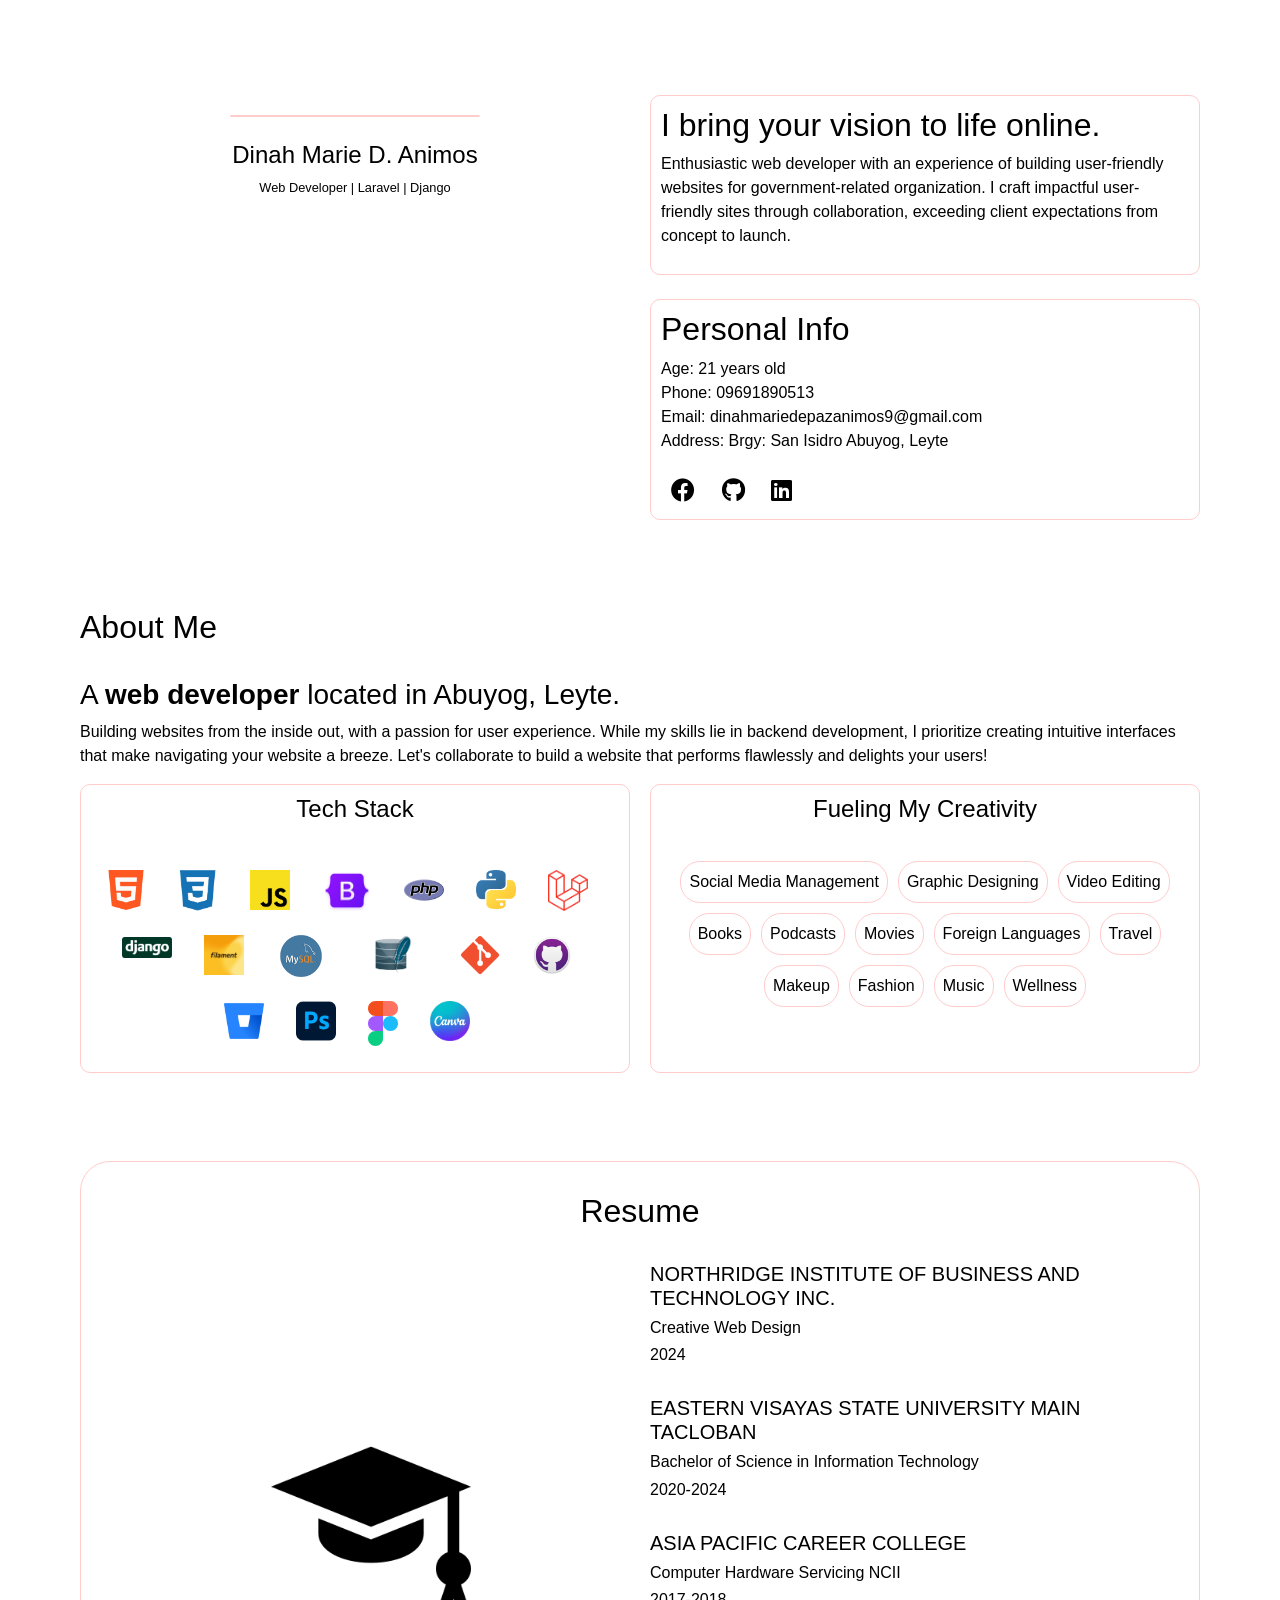
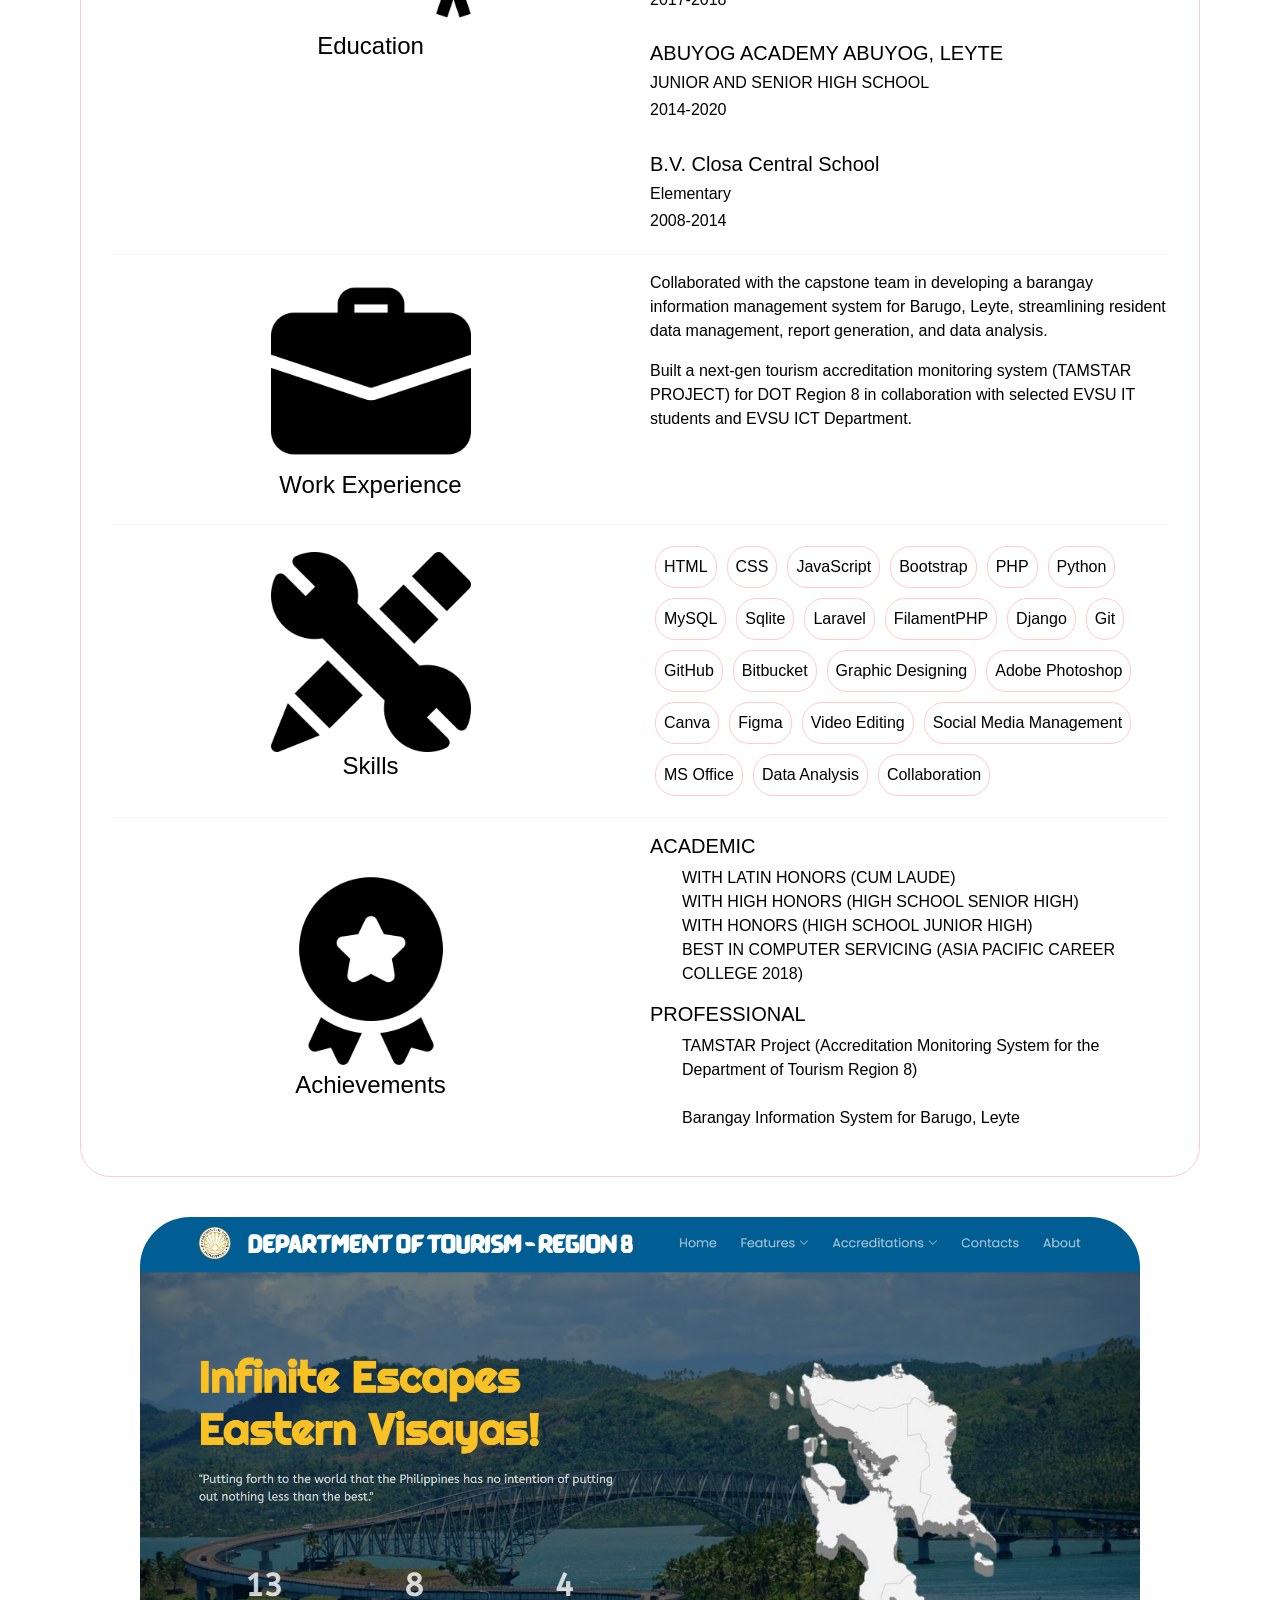
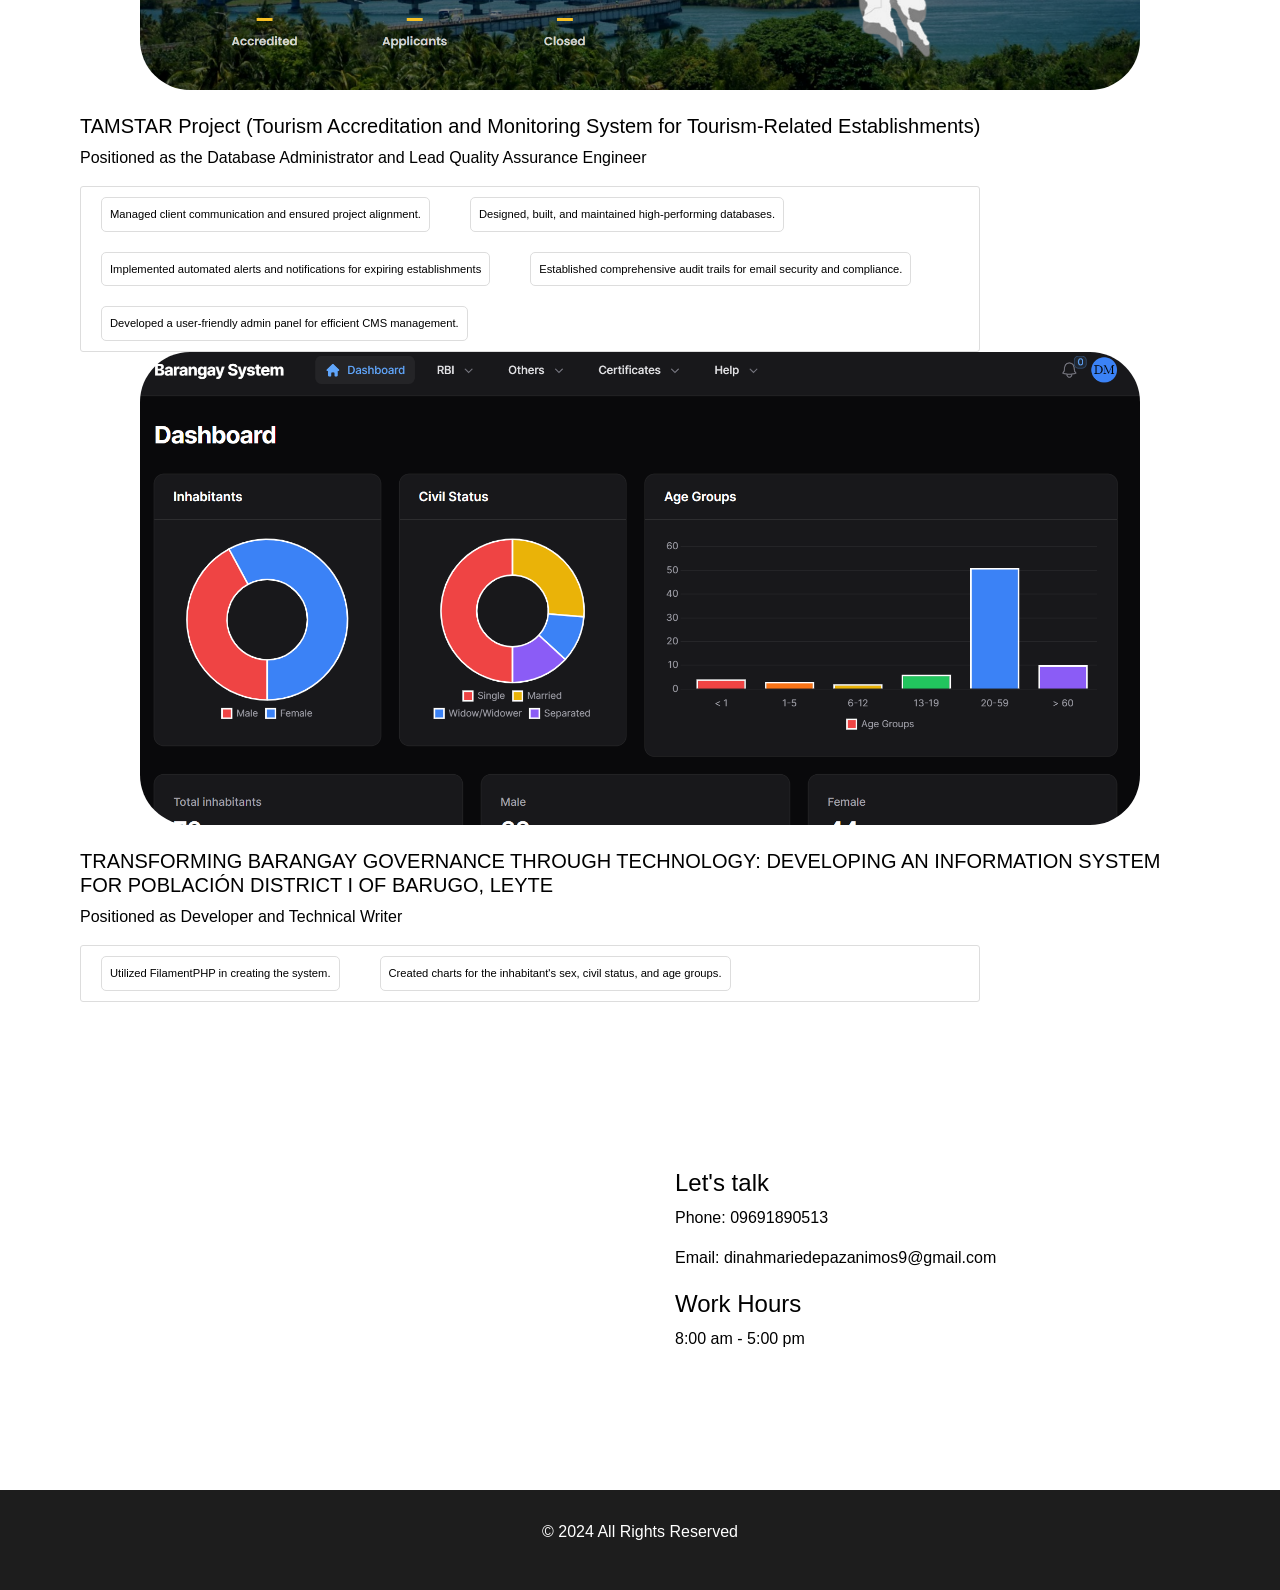
==== commit 58be81d5: "Light and Dark Mode" ====
--- a/index.html
+++ b/index.html
@@ -21,6 +21,7 @@
         <nav class="navbar navbar-expand-lg">
             <div class="container-fluid">
                 <img src="assets/img/my-logo.png" alt="logo">
+                <button onclick="changeMode()" class="mode">Mode</button>
                 <button class="navbar-toggler ms-auto" type="button" data-bs-toggle="collapse"
                     data-bs-target="#navbarSupportedContent" aria-controls="navbarSupportedContent"
                     aria-expanded="false" aria-label="Toggle navigation">
@@ -39,9 +40,6 @@
                         </li>
                         <li class="nav-item">
                             <a class="nav-link" href="#contact">Contact</a>
-                        </li>
-                        <li class="nav-item"></li>
-                            <button onclick="changeMode()">Mode</button>
                         </li>
                         <li class="nav-item">
                             <a class="nav-link" href="#" id="homeBtn">Home</a>
@@ -105,62 +103,9 @@
                             skills lie in backend development, I prioritize creating intuitive interfaces that make
                             navigating your website a breeze. Let's collaborate to build a website that performs
                             flawlessly and delights your users!</p>
-                        <div class="web-projs">
-                            <div id="carouselExampleAutoplaying" class="carousel slide" data-bs-ride="carousel">
-                                <div class="carousel-inner">
-                                    <div class="carousel-item active">
-                                        <img src="assets/img/portfolio/tarp.png" class="d-block w-100" alt="...">
-                                    </div>
-                                    <div class="carousel-item">
-                                        <img src="assets/img/portfolio/tamstar.png" class="d-block w-100" alt="...">
-                                    </div>
-                                    <div class="carousel-item">
-                                        <img src="assets/img/portfolio/emp-dashboard.PNG" class="d-block w-100" alt="...">
-                                    </div>
-                                    <div class="carousel-item">
-                                        <img src="assets/img/portfolio/admin-dashboard.PNG" class="d-block w-100" alt="...">
-                                    </div>
-                                    <div class="carousel-item">
-                                        <img src="assets/img/portfolio/bgy-infosys-barugo.png" class="d-block w-100" alt="...">
-                                    </div>
-                                    <div class="carousel-item active">
-                                        <img src="assets/img/portfolio/dot-ojt-cert.jpg" class="d-block w-100" alt="...">
-                                    </div>
-                                    <div class="carousel-item">
-                                        <img src="assets/img/portfolio/evsu-ojt-cert.jpg" class="d-block w-100" alt="...">
-                                    </div>
-                                    <div class="carousel-item">
-                                        <img src="assets/img/portfolio/sd-hci-cert.jpg" class="d-block w-100" alt="...">
-                                    </div>
-                                    <div class="carousel-item">
-                                        <img src="assets/img/portfolio/cybersecurity-cert.jpg" class="d-block w-100" alt="...">
-                                    </div>
-                                    <div class="carousel-item">
-                                        <img src="assets/img/portfolio/social-media-mngmt.PNG" class="d-block w-100" alt="...">
-                                    </div>
-                                    <div class="carousel-item">
-                                        <img src="assets/img/portfolio/cert-latin-1.jpg" class="d-block w-100" alt="...">
-                                    </div>
-                                    <div class="carousel-item">
-                                        <img src="assets/img/portfolio/cert-latin-2.jpg" class="d-block w-100" alt="...">
-                                    </div>
-                                </div>
-                                <button class="carousel-control-prev" type="button"
-                                    data-bs-target="#carouselExampleAutoplaying" data-bs-slide="prev">
-                                    <span class="carousel-control-prev-icon" aria-hidden="true"></span>
-                                    <span class="visually-hidden">Previous</span>
-                                </button>
-                                <button class="carousel-control-next" type="button"
-                                    data-bs-target="#carouselExampleAutoplaying" data-bs-slide="next">
-                                    <span class="carousel-control-next-icon" aria-hidden="true"></span>
-                                    <span class="visually-hidden">Next</span>
-                                </button>
-                            </div>
-                        </div>
-                    </div> <br><br>
                     <div class="tech-interest">
                         <div class="technologies-stack">
-                            <h4>Tech Stack</h4>
+                            <h4>Tech Stack</h4> <br>
                             <div class="d-flex flex-wrap">
                                 <div class="p-2"><img src="./assets/img/tech_stack/html.png" alt="HTML"
                                         class="img-fluid me-3 mb-2" style="width: 40px;"></div>
@@ -199,7 +144,7 @@
                             </div>
                         </div>
                         <div class="other-interests">
-                            <h4>Fueling My Creativity</h4>
+                            <h4>Fueling My Creativity</h4><br>
                             <div class="d-flex flex-wrap">
                                 <div class="p-2">Social Media Management</div>
                                 <div class="p-2">Graphic Designing</div>
@@ -219,6 +164,7 @@
                 </div>
             </section>
             <!-- RESUME SECTION -->
+             <br><br>
             <section id="resume">
                 <div class="resume-container">
                     <center><h2 style>Resume</h2></center><br>
@@ -321,8 +267,7 @@
             <!-- PORTFOLIO SECTION -->
             <section id="portfolio">
                 <div class="portfolio-container">
-                    <h2>Portfolio</h2> <br>
-                    <div class="proj-1">
+                    <div class="project">
                         <img src="assets/img/portfolio/tamstar.png" class="img-fluid" alt="TAMSTAR DOT 8 Landing Page">
                         <br>
                         <h5>TAMSTAR Project (Tourism Accreditation and Monitoring System for Tourism-Related
@@ -337,8 +282,8 @@
                             </div>
                             <div class="p-2">Developed a user-friendly admin panel for efficient CMS management.</div>
                         </div>
-                    </div> <br><br>
-                    <div class="proj-2">
+                    </div>
+                    <div class="project">
                         <img src="assets/img/portfolio/bgy-infosys-barugo.png" class="img-fluid"
                             alt="Barugo Barangay System"> <br>
                         <h5>TRANSFORMING BARANGAY GOVERNANCE THROUGH TECHNOLOGY: DEVELOPING AN INFORMATION SYSTEM FOR
@@ -354,7 +299,6 @@
             </section>
             <!-- CONTACT SECTION -->
             <section id="contact">
-                <h2>Contact</h2> <br>
                 <div class="contact-container">
                     <div class="map">
                         <iframe
@@ -363,6 +307,7 @@
                             referrerpolicy="no-referrer-when-downgrade"></iframe>
                     </div>
                     <div class="contact-info">
+                        <br><br><br>
                         <h4>Let's talk</h4>
                         <p>Phone: 09691890513</p>
                         <p>Email: dinahmariedepazanimos9@gmail.com</p>
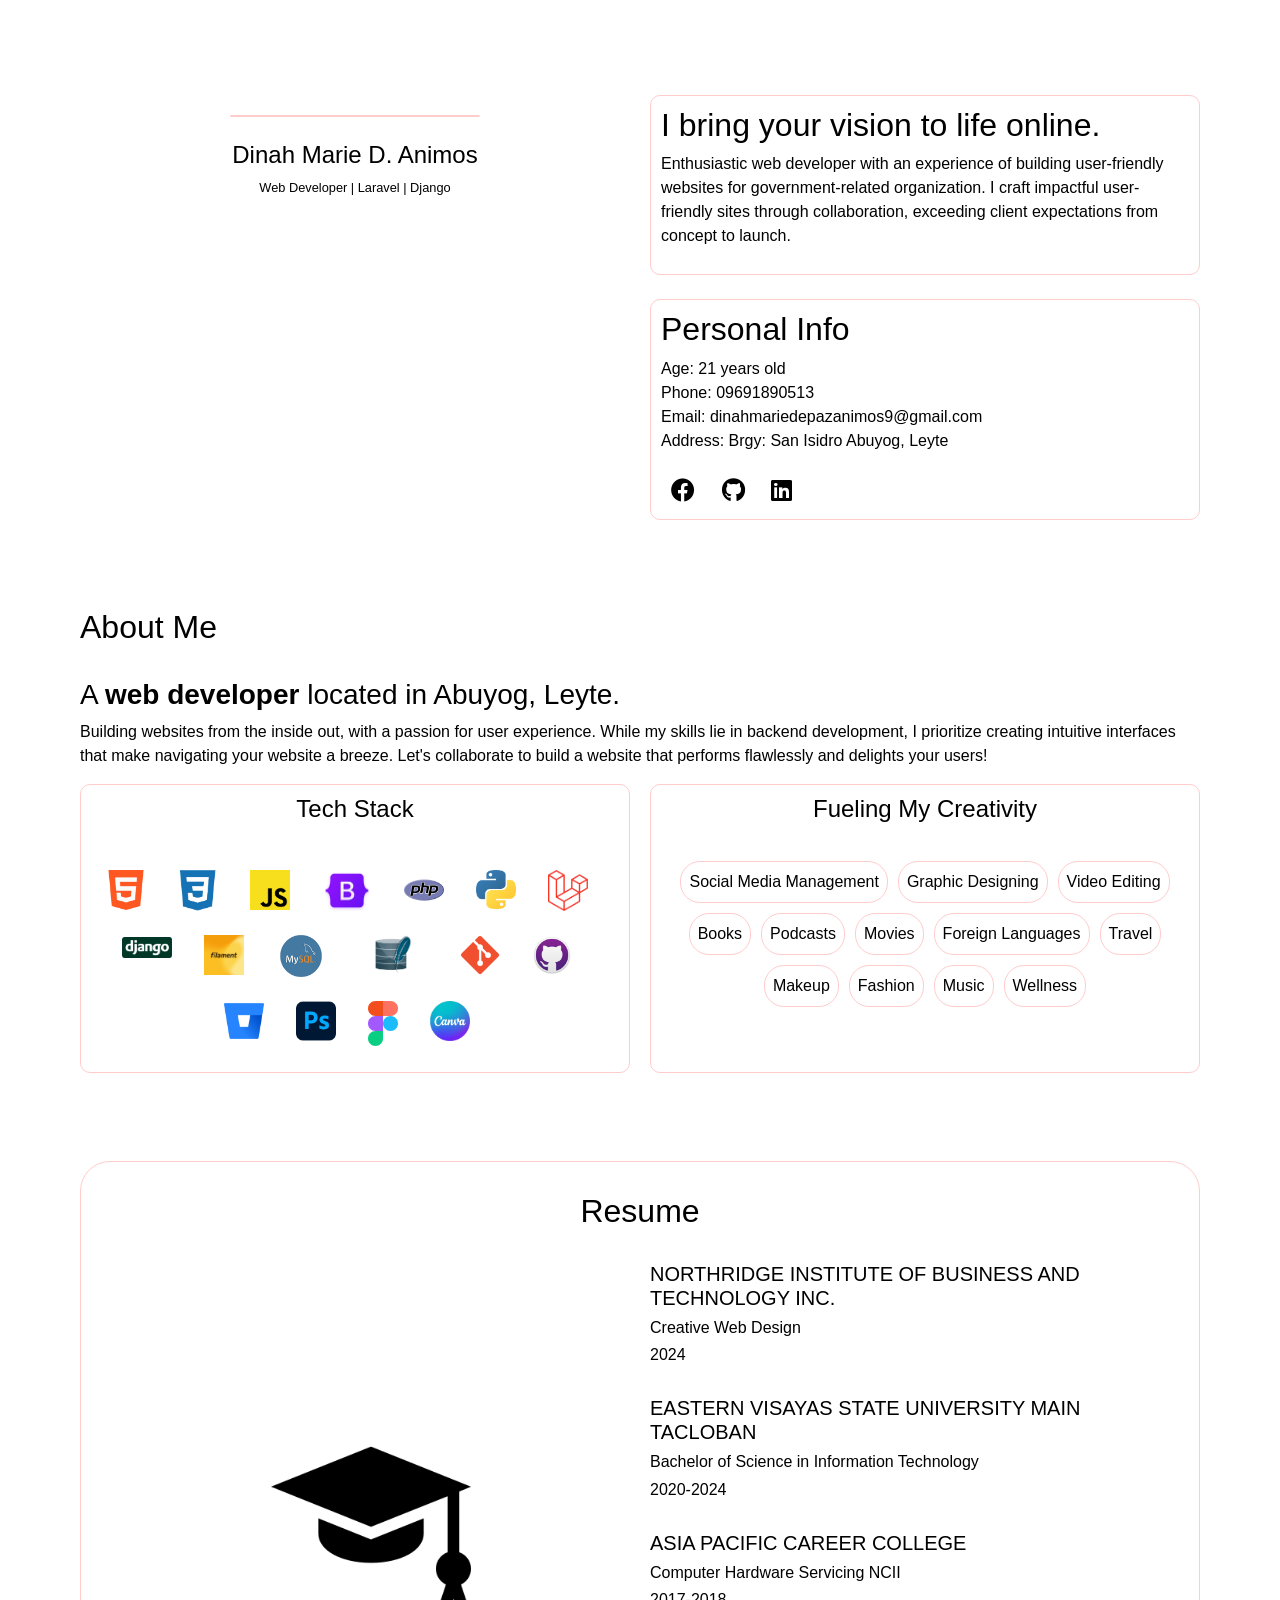
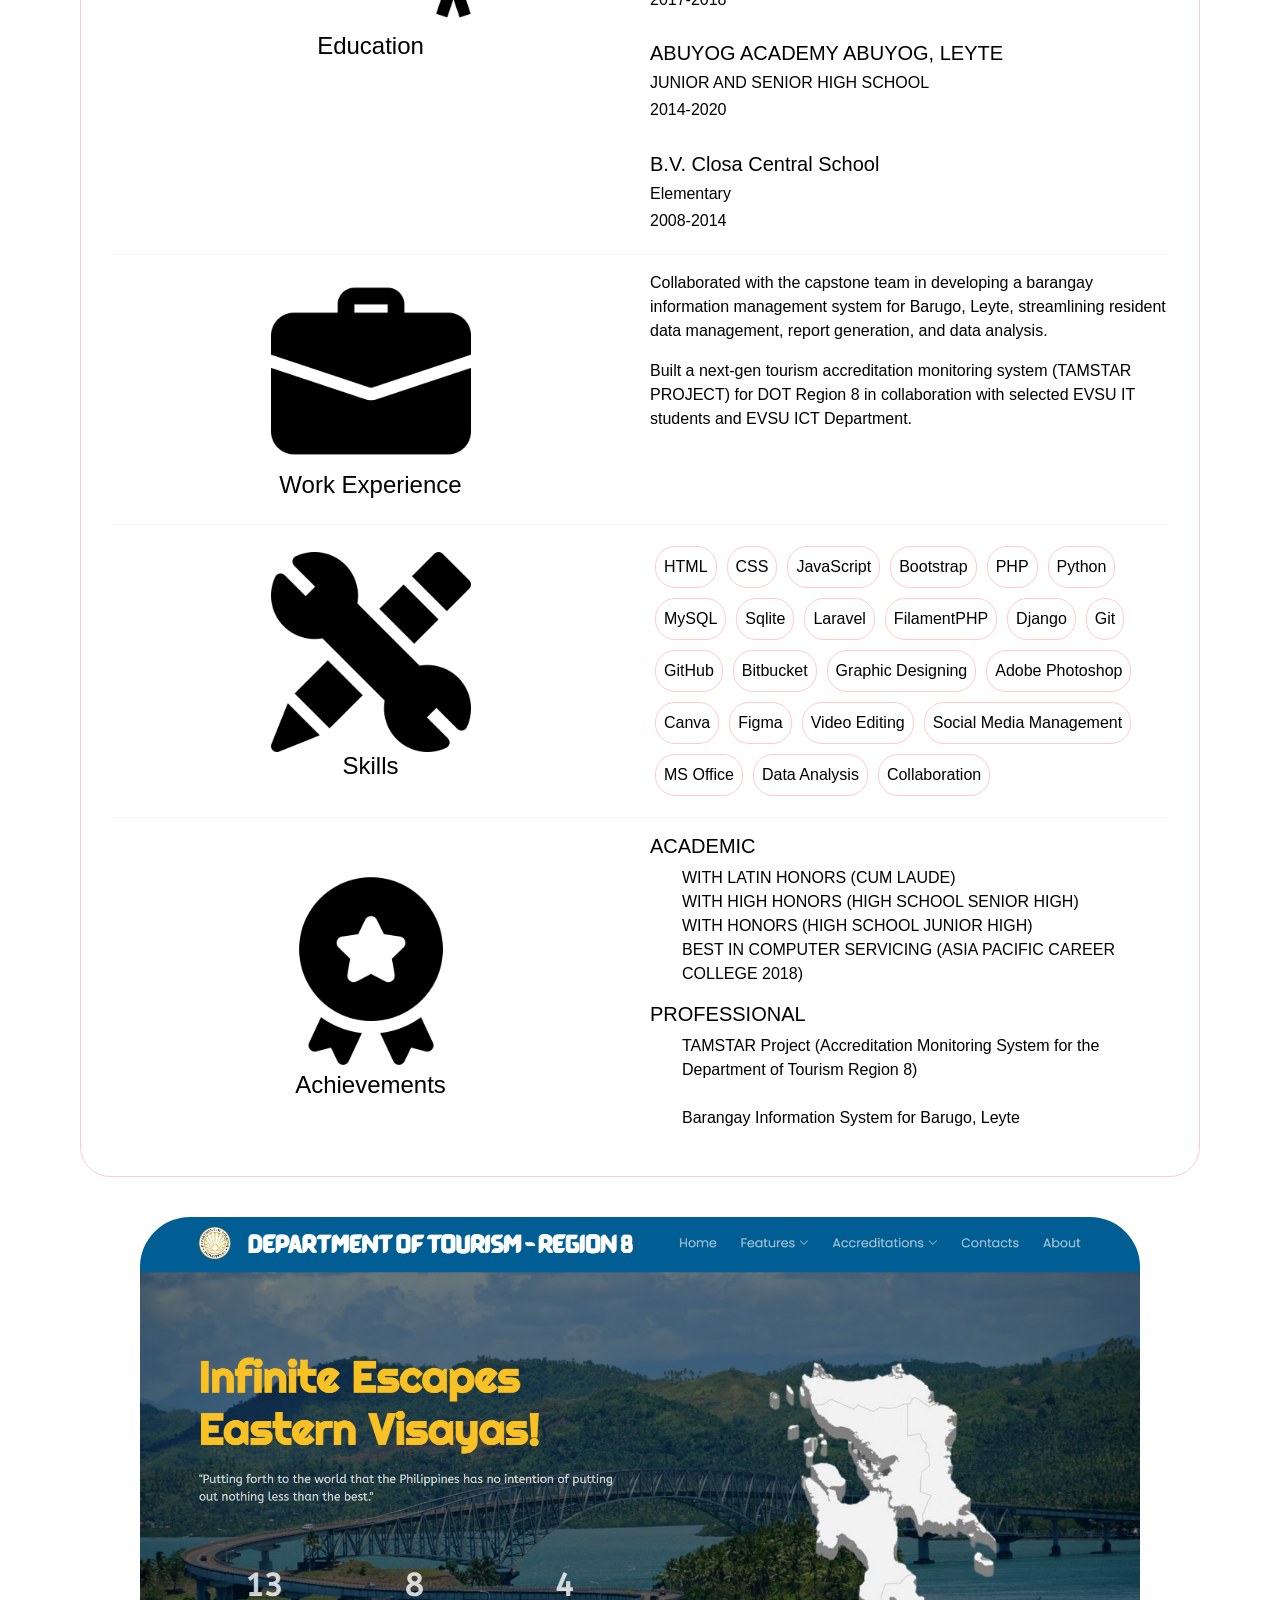
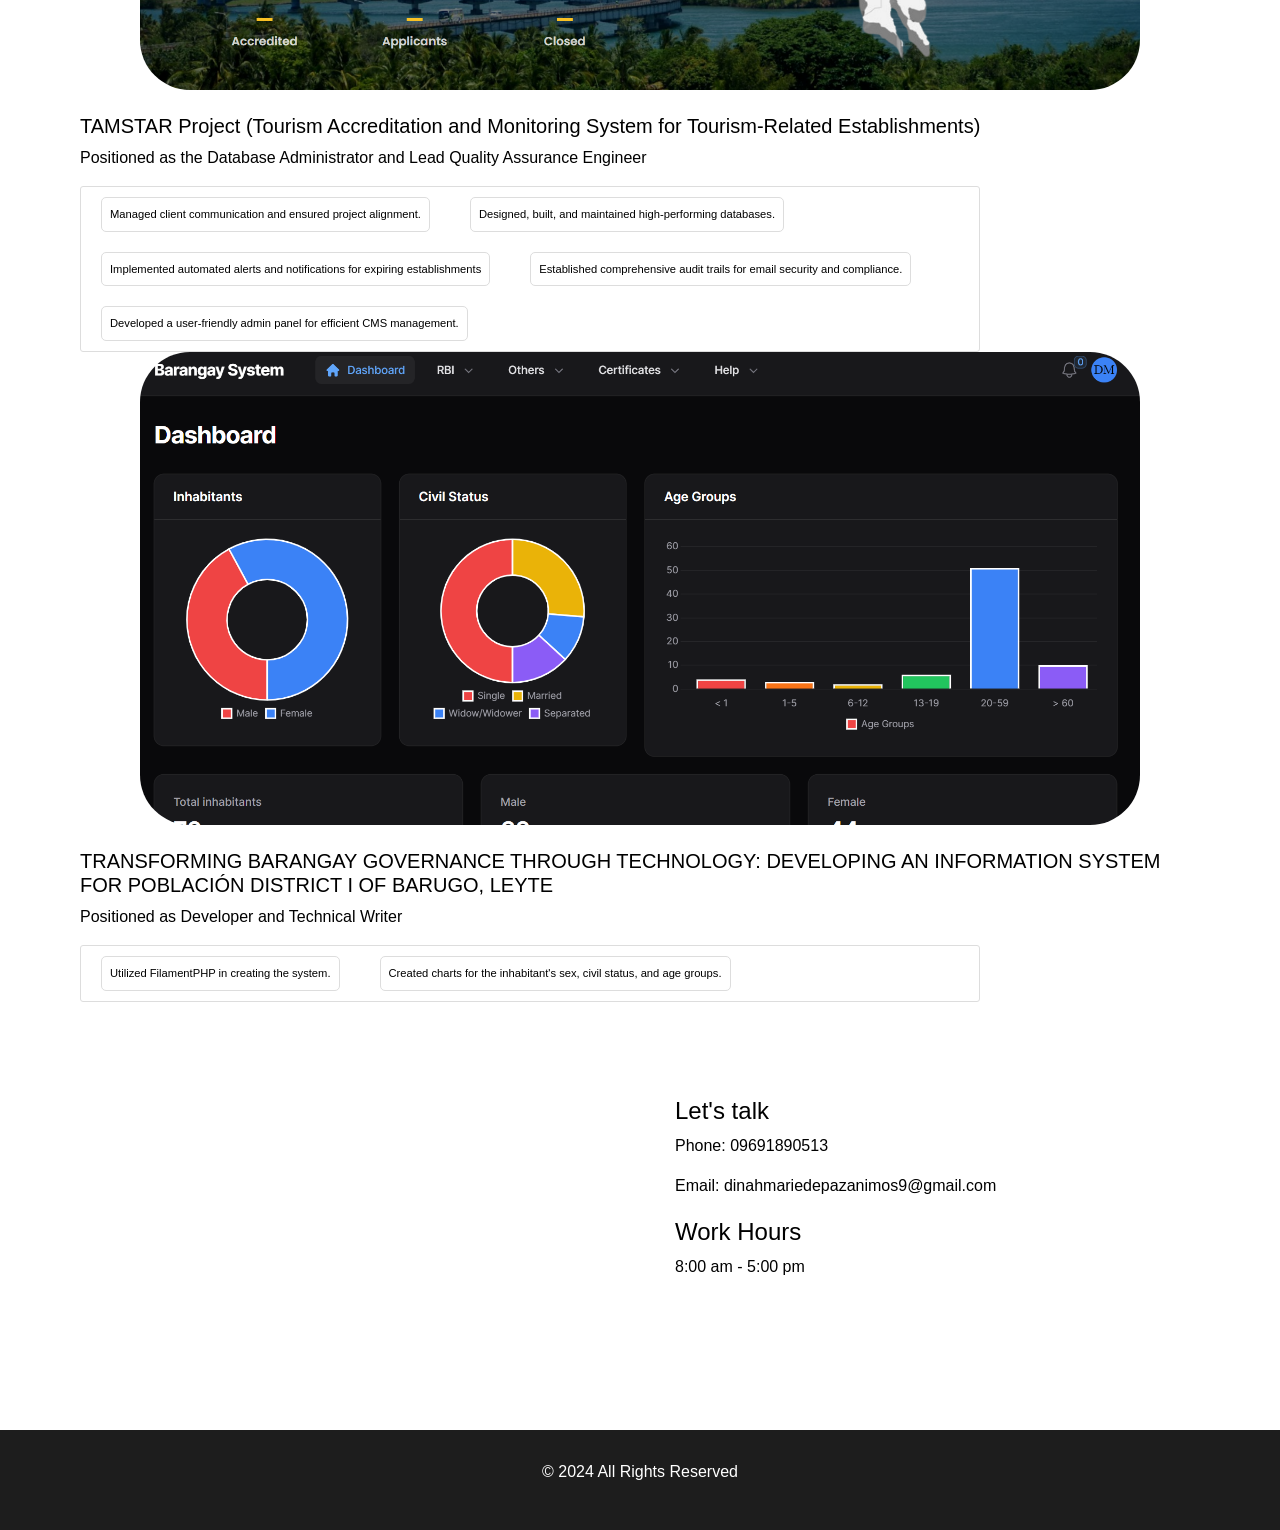
==== commit 77d78e27: "Fixed Contact" ====
--- a/index.html
+++ b/index.html
@@ -307,7 +307,6 @@
                             referrerpolicy="no-referrer-when-downgrade"></iframe>
                     </div>
                     <div class="contact-info">
-                        <br><br><br>
                         <h4>Let's talk</h4>
                         <p>Phone: 09691890513</p>
                         <p>Email: dinahmariedepazanimos9@gmail.com</p>
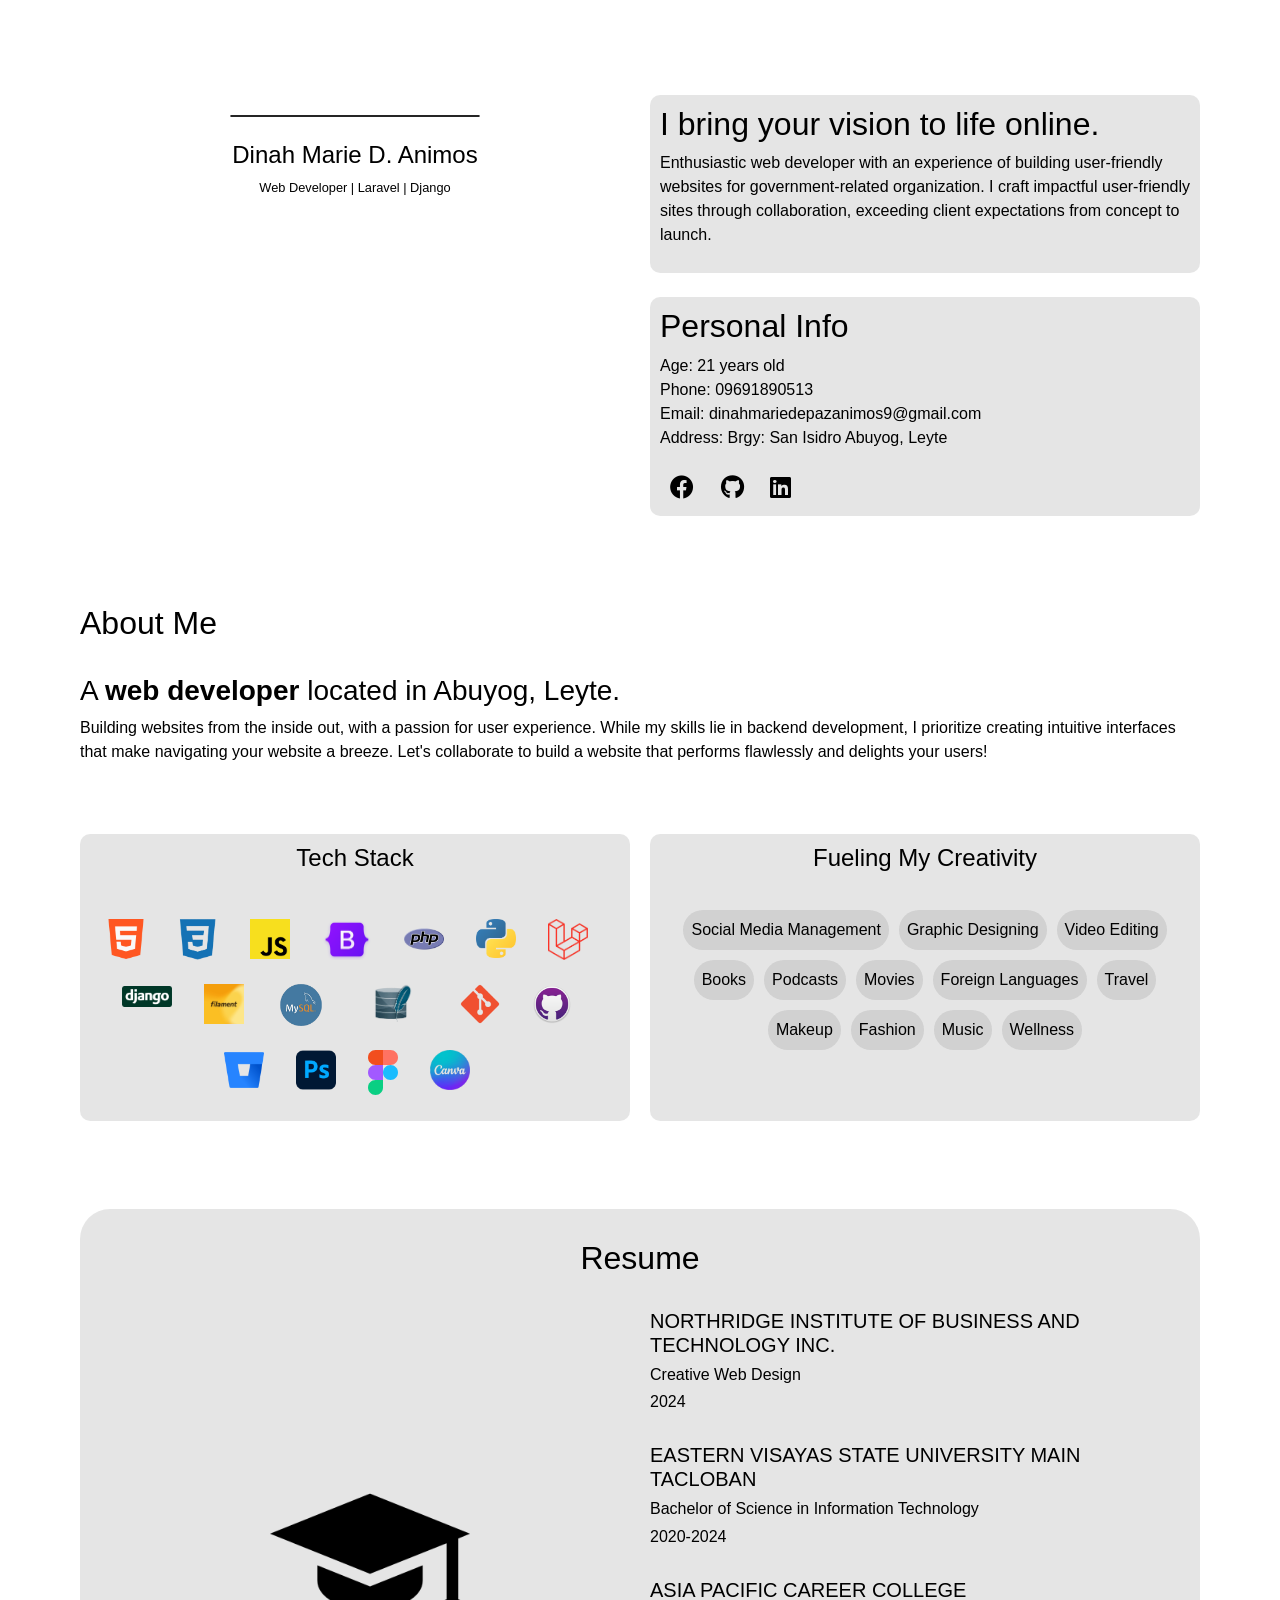
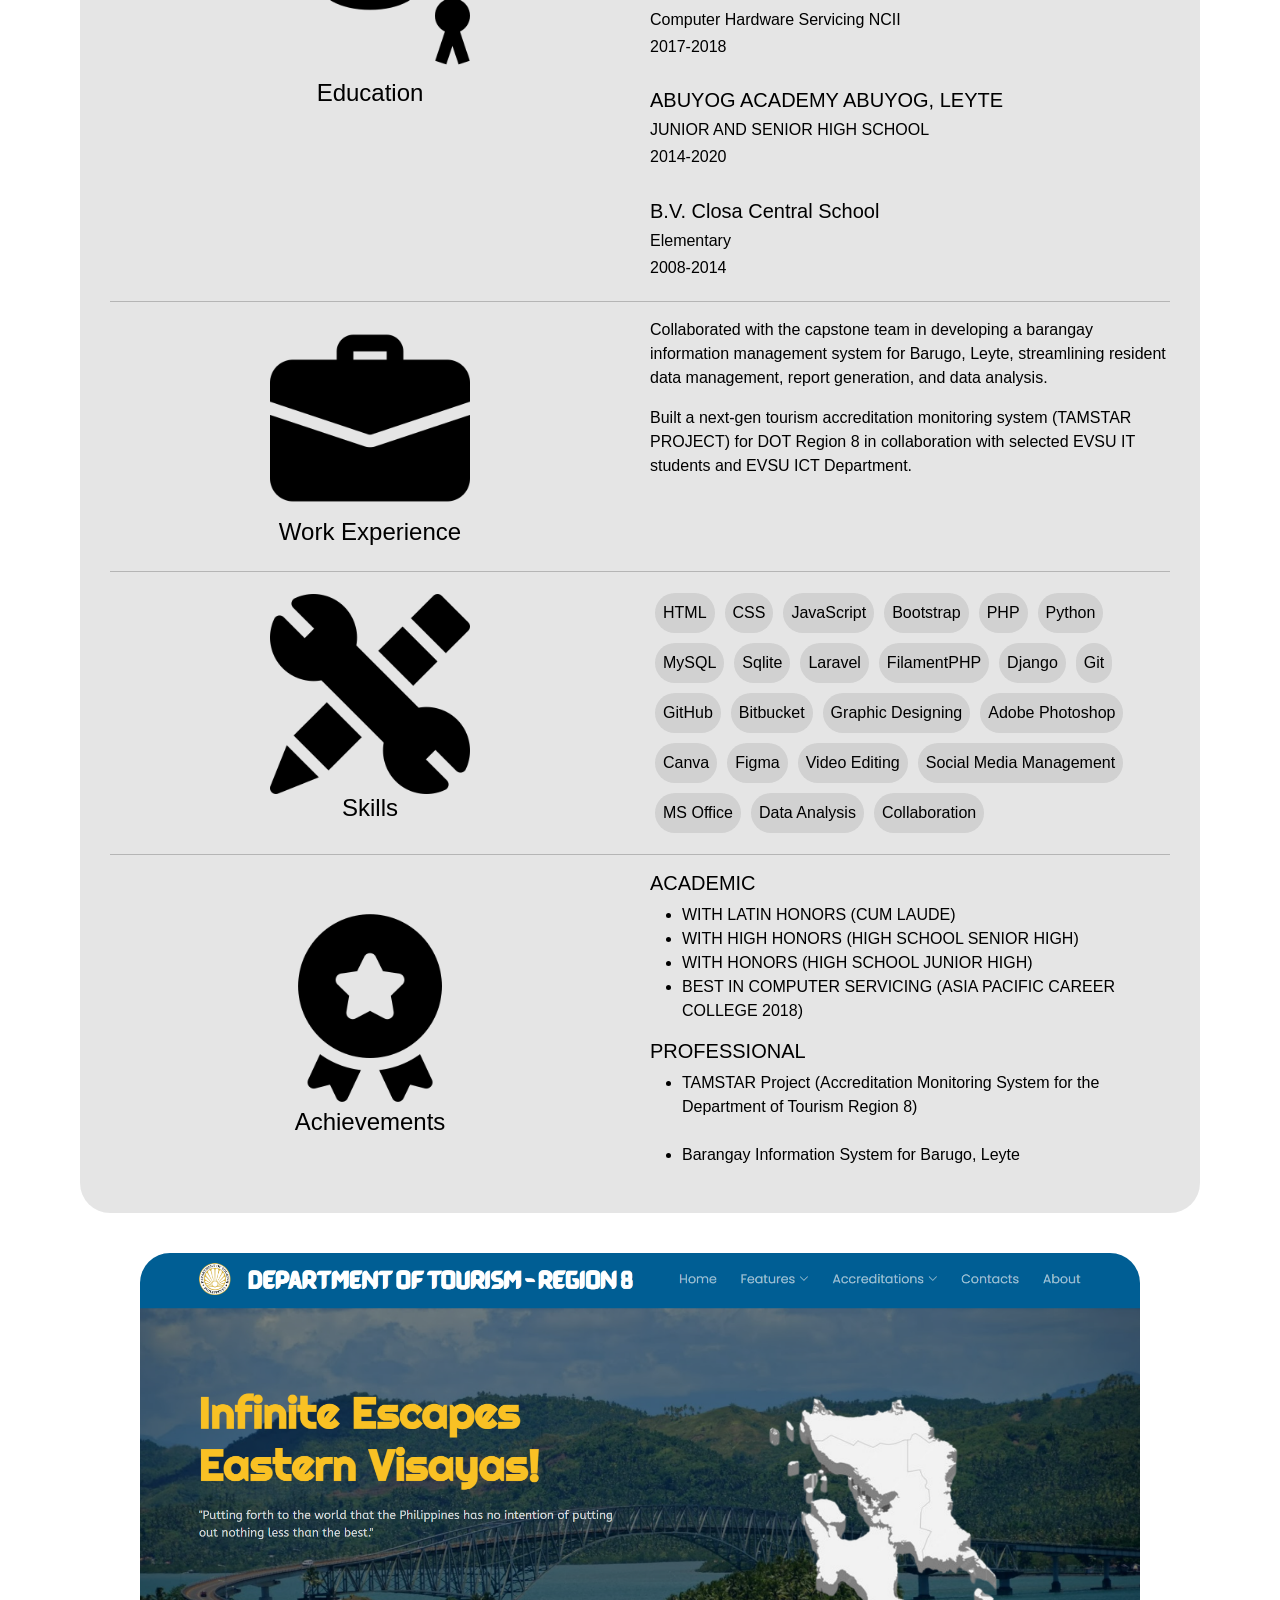
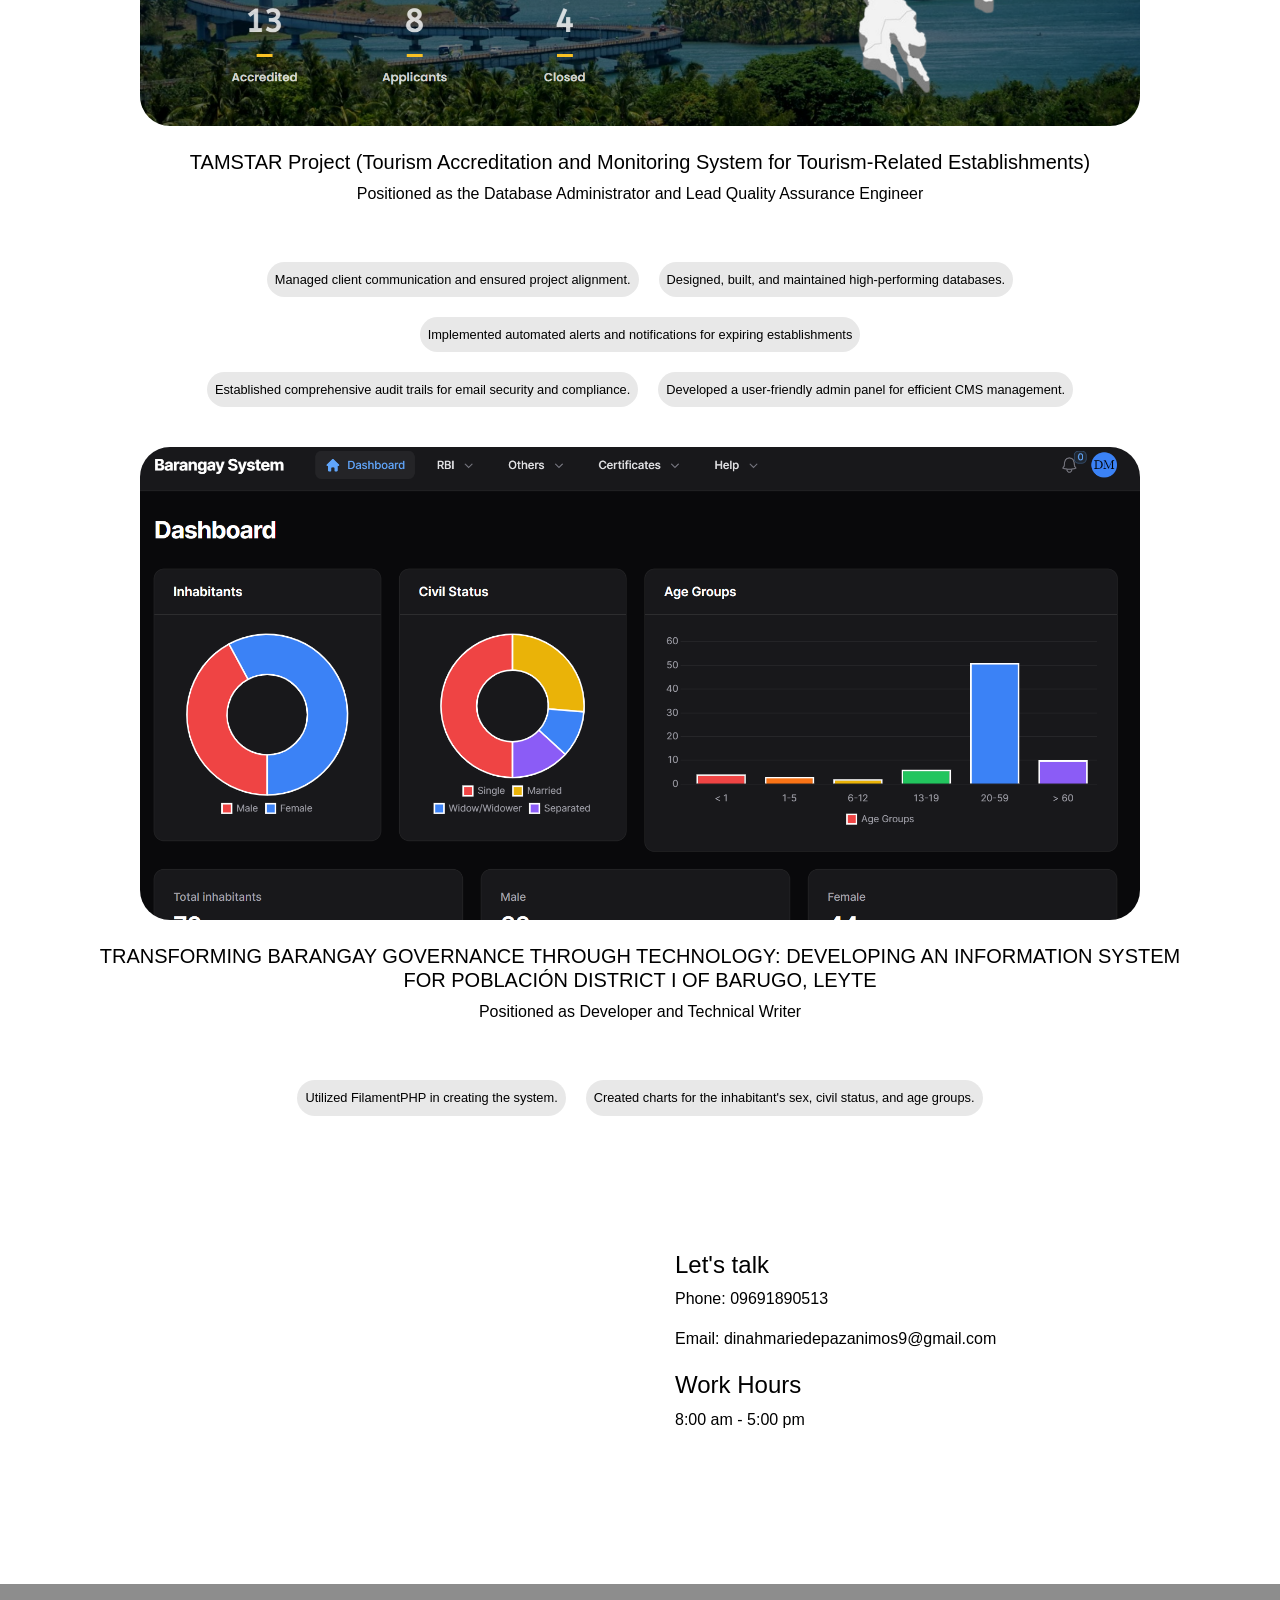
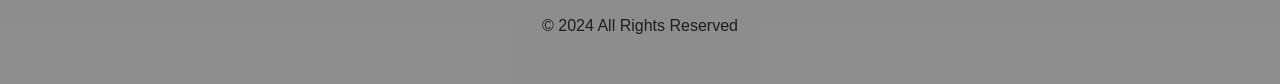
==== commit c7ff847a: "Minor CSS touches" ====
--- a/index.html
+++ b/index.html
@@ -6,7 +6,7 @@
     <meta name="viewport" content="width=device-width, initial-scale=1.0">
     <meta content="" name="description">
     <meta content="" name="keywords">
-    <link href="/favicon.ico" rel="icon">
+    <link href="/maridanne-logo_.png" rel="icon">
     <title>Dinah Marie Animos</title>
     <link href="https://cdn.jsdelivr.net/npm/bootstrap@5.3.3/dist/css/bootstrap.min.css" rel="stylesheet"
         integrity="sha384-QWTKZyjpPEjISv5WaRU9OFeRpok6YctnYmDr5pNlyT2bRjXh0JMhjY6hW+ALEwIH" crossorigin="anonymous">
--- a/assets/css/styles.css
+++ b/assets/css/styles.css
@@ -9,10 +9,29 @@
     background-repeat: no-repeat;
     background-position: center;
 }
+.mode{
+    border: #1D1D1D 1px solid;
+    border-radius: 30px;
+    color: #1D1D1D;
+    margin: 0 5px;;
+    background-color: transparent;
+}
 .change-mode{
     background-image: none;
-    background-color: #6E8A62;
-    border: 1px solid #94A289;
+    background-color: #373737;
+    color:#FFFFFF;
+    .social-links a, .navbar-nav a, #homeBtn, footer, .mode{
+        color: #FFFFFF;;
+    }
+    #homeBtn, .mode{
+        border: #FFFFFF 1px solid;
+    }
+    .res-row img{
+        color: #FFFFFF;
+    }
+    .other-interests .d-flex .p-2:hover, .skills-desc .d-flex .p-2:hover, .project .d-flex .p-2:hover{
+        background-color: #252525;
+    }
 }
 
 .wrapper {
@@ -23,7 +42,7 @@
 }
 
 header{
-    background-color: #1D1D1D;
+    background-color: rgba(29, 29, 29, 0.5);
     position: fixed;
     width: 100%;
     top: 0;
@@ -67,24 +86,29 @@
 }
 
 #homeBtn{
-    border: #FFCCCC 1px solid;
-    border-radius: 5px;
+    border: #1D1D1D 1px solid;
+    border-radius: 30px;
     padding: 5px;
-    color: #FFCCCC;
+    color: #1D1D1D;
+
 }
 
 .navbar-nav a{
     font-size: 1.25rem;
-    color: #FFCCCC;
+    color: #1D1D1D;
     cursor: pointer;
     text-decoration: none;
     position: relative;
     transition: font-size 0.3s ease;
     display: inline-block;
-}
-.navbar-nav a:hover{
+    list-style: none;
+}
+.navbar-nav a:hover, #homeBtn:hover{
     font-size: 1.75rem;
     color: #FFCCCC;
+}
+#homeBtn:hover{
+    border: #FFCCCC 1px solid;
 }
 
 /* ALL SECTIONS */
@@ -100,7 +124,7 @@
 }
 
 .vision-to-life, .personal-info{
-    border: 1px solid #FFCCCC;
+    background-color:  rgba(0.11, 0.11, 0.11, 0.1);
     border-radius: 10px;
     padding: 10px;
 }
@@ -114,7 +138,7 @@
     display: block;
     margin: 0 auto; 
     margin-top: 20px;
-    border: 1px solid #FFCCCC;
+    border: 1px solid #252525;
     border-radius: 10px;
 }
 .maridanne, .description{
@@ -145,7 +169,7 @@
 }
 
 .social-links a:hover {
-    color: #663333; /* Darker shade on hover */
+    color: #FFCCCC; /* Darker shade on hover */
 }
 
 /* ABOUT SECTION */
@@ -158,37 +182,9 @@
     flex: 1;
     min-width: 300px; 
 }
-.web-projs{
-    display: flex;
-    gap: 20px;
-    flex-wrap: wrap;
-    border: 1px solid #FFCCCC;
-    border-radius: 10px;
-    min-width: 300px;
-    height: 300px;
-    
-}
-.carousel{
-    width: 100%;
-    height: 100%;
-}
-.carousel-inner{
-    width: 100%;
-    height: 100%;
-}
-.carousel-item{
-    width: 100%;
-    height: 100%;
-}
-.carousel-item img{
-    width: 100%;
-    height: 100%;
-    object-fit: fill;
-    border-radius: 10px;
-}
 
 .tech-interest{
-    margin-top: 5px;
+    margin-top: 70px;
     display: flex;
     gap: 20px;
     flex-wrap: wrap;
@@ -207,18 +203,19 @@
 .technologies-stack, .other-interests {
     flex: 1;
     min-width: 300px;
-    border: 1px solid #FFCCCC;
+    background-color:  rgba(0.11, 0.11, 0.11, 0.1);
     border-radius: 10px;
     padding: 10px;
 }
-.other-interests .d-flex .p-2, .skills-desc .d-flex .p-2{
-    border: #FFCCCC 1px solid;
+.other-interests .d-flex .p-2, .skills-desc .d-flex .p-2, .project .d-flex .p-2{
+    /* border: #252525 1px solid; */
+    background-color: rgba(37, 37, 37, 0.1);
     border-radius: 20px;
     padding: 5px;
     margin: 5px;
 }
-.other-interests .d-flex .p-2:hover, .skills-desc .d-flex .p-2:hover{
-    background-color: #FFCCCC;
+.other-interests .d-flex .p-2:hover, .skills-desc .d-flex .p-2:hover, .project .d-flex .p-2:hover{
+    background-color: rgba(37, 37, 37, 0.5);
 }
 
 
@@ -232,11 +229,11 @@
 /* RESUME SECTION */
 .resume-container{
     border-radius: 30px;
-    border: #FFCCCC 1px solid;
+    background-color:  rgba(0.11, 0.11, 0.11, 0.1);
     padding: 30px;
 }
 hr{
-    color:#FFCCCC;
+    color:#252525;
 }
 .res-row{
     display: flex;
@@ -264,37 +261,35 @@
 }
 
 /* PORTFOLIO SECTION */
-
-.portfolio-container img{
+.portfolio-container .d-flex{
+    justify-content: center;
+    margin: 20px;
+}
+.project{
+    display: flex;
+    flex-direction: column;
+    align-items: center;
+    text-align: center;
+}
+.project img{
     width: 1000px;
     height: auto;
     display: block;
     margin: 0 auto;  
-    border-radius: 50px;
-}
-li{
-    list-style: none;
-}
-.proj-1, .proj-2{
-    display: flex;
-    flex-direction: column;
-    align-items: center;
-    text-align: center;
-}
-
-.portfolio-container .d-flex{
+    border-radius: 30px;
+}
+
+.project .d-flex{
     max-width: 900px;
     height: auto;
-    border: solid 1px #ddd; 
-    border-radius: 3px;
-}
-.portfolio-container .p-2{
-    border: solid 1px #ddd; 
-    border-radius: 5px;
-    margin: 10px 20px;
-    font-size: .7em;
+    border-radius: 30px;
+    text-align: center;
+    padding: 10px 0;
+}
+.project .d-flex .p-2{
+    margin: 10px;
     display: block;
-
+    font-size: .8em;
 }
 
 /* CONTACT SECTION */
@@ -330,6 +325,6 @@
 footer {
     text-align: center;
     padding: 30px;
-    background-color: #1D1D1D;
-    color: white;
+    background-color: rgba(29, 29, 29, 0.5);
+    color: #1D1D1D;
 }
